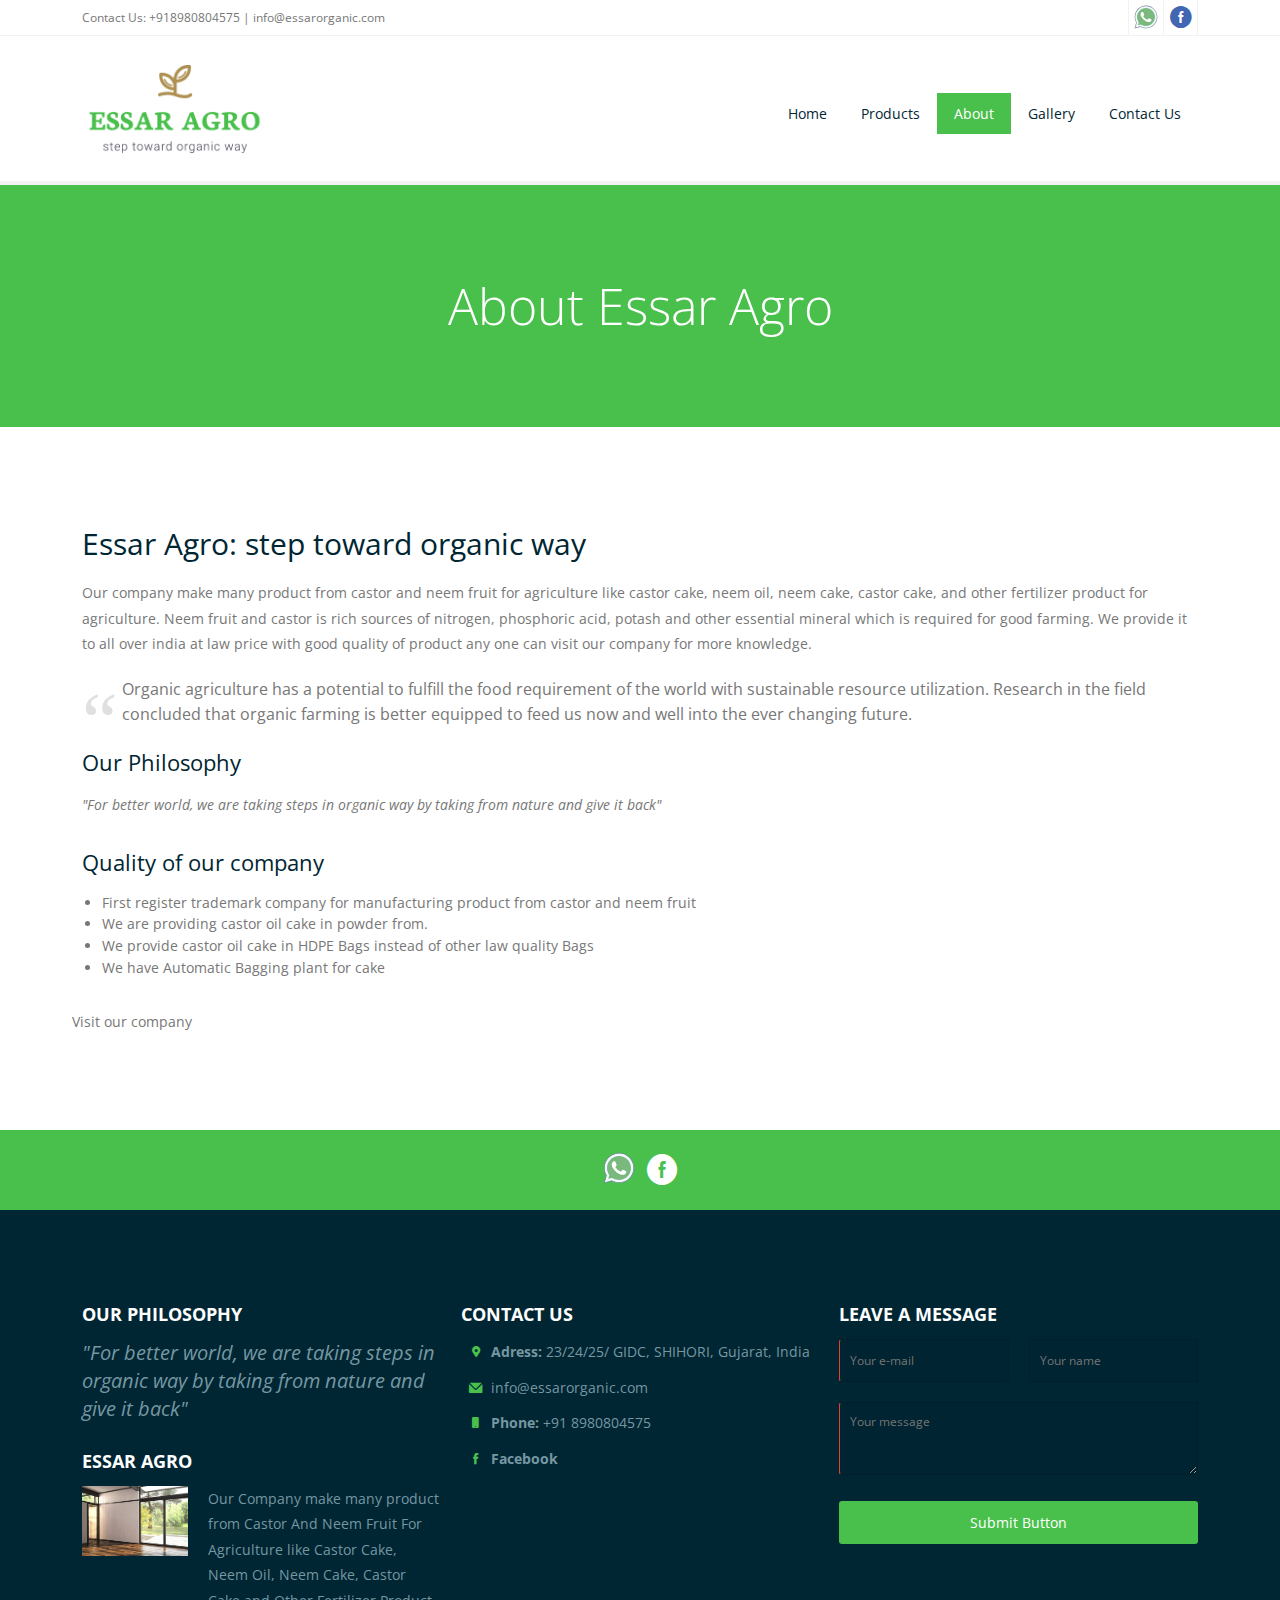
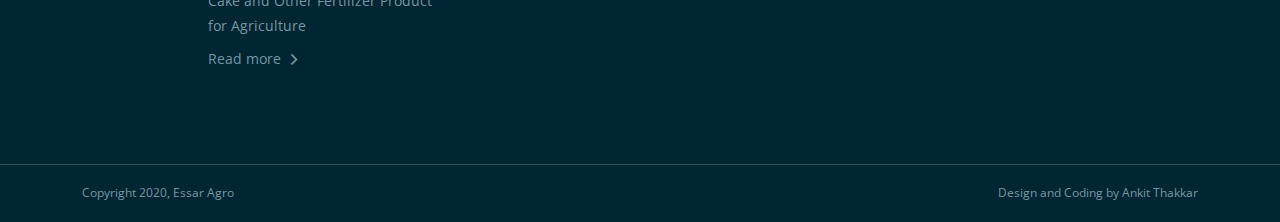
==== about.html @ b81c0951 "Essa Agro" ====
<!DOCTYPE html>
<html lang="en-US">
  
<head>
  <meta charset="UTF-8">
  <meta name="viewport" content="width=device-width, initial-scale=1.0" />
  <title>Essar Agro | Neem Oil Suppliers and Manufacturers, Castor Oil Suppliers and Manufacturers, Neem Cake and more.. </title>
  <link rel="stylesheet" href="css/components.css">
  <link rel="stylesheet" href="css/icons.css">
  <link rel="stylesheet" href="css/responsee.css">
  <link rel="stylesheet" href="owl-carousel/owl.carousel.css">
  <link rel="stylesheet" href="owl-carousel/owl.theme.css">
  <!-- CUSTOM STYLE -->
  <link rel="stylesheet" href="css/template-style.css">
  <link href='http://fonts.googleapis.com/css?family=Open+Sans:400,300,700,800&subset=latin,latin-ext' rel='stylesheet' type='text/css'>
  <script type="text/javascript" src="js/jquery-1.8.3.min.js"></script>
  <script type="text/javascript" src="js/jquery-ui.min.js"></script>
  <script type="text/javascript" src="js/validation.js"></script>
  <link rel="shortcut icon" href="favicon.ico" type="image/x-icon">
</head>
  
  <body class="size-1140">
  
     <!-- HEADER -->
     <header role="banner">
      <!-- Top Bar -->
      <div class="top-bar hide-s hide-m background-white">
        <div class="line">
          <div class="s-12 m-6 l-6">
            <div class="top-bar-contact">
              <p class="text-size-12">Contact Us: <a href="tel:+918980804575">+918980804575</a> | <a class="text-orange-hover" href="mailto:info@essarorganic.com">info@essarorganic.com</a></p>
            </div>
          </div>
          <div class="s-12 m-6 l-6">
            <div class="right">
              <ul class="top-bar-social right">
                <li>
                  <a href="https://api.whatsapp.com/send?phone=+919427180102">
                    <div data-v-7208e4f4="" class="left-side-workspace">
                      <div data-v-7208e4f4="" class="icon-player-wrap" style="min-width: 30px;height: 30px;margin: 5px;"><svg xmlns="http://www.w3.org/2000/svg" viewBox="0 0 50 50" width="50" height="50" preserveAspectRatio="xMidYMid meet" style="width: 100%; height: 100%; transform: translate3d(0px, 0px, 0px);"><defs><clipPath id="__lottie_element_2"><rect width="40" height="40" x="0" y="0"></rect></clipPath></defs><g clip-path="url(#__lottie_element_2)"><g transform="matrix(1,0,0,1,0,0)" opacity="1" style="display: block;"><g opacity="1" transform="matrix(1,0,0,1,20.07900047302246,19.98200035095215)"><path fill="rgb(241,249,255)" fill-opacity="1" d=" M-15.857999801635742,9.315999984741211 C-15.857999801635742,9.315999984741211 -15.961999893188477,9.135000228881836 -15.961999893188477,9.135000228881836 C-17.56999969482422,6.348999977111816 -18.42099952697754,3.1670000553131104 -18.420000076293945,-0.07000000029802322 C-18.416000366210938,-10.222000122070312 -10.152999877929688,-18.48200035095215 -0.0010000000474974513,-18.48200035095215 C4.925000190734863,-18.479999542236328 9.552000045776367,-16.562999725341797 13.029000282287598,-13.083000183105469 C16.506000518798828,-9.602999687194824 18.42099952697754,-4.97599983215332 18.42099952697754,-0.054999999701976776 C18.416000366210938,10.097999572753906 10.152999877929688,18.358999252319336 0.0010000000474974513,18.358999252319336 C-3.0810000896453857,18.35700035095215 -6.125,17.58300018310547 -8.8100004196167,16.118000030517578 C-8.8100004196167,16.118000030517578 -8.984000205993652,16.02199935913086 -8.984000205993652,16.02199935913086 C-8.984000205993652,16.02199935913086 -18.368999481201172,18.48200035095215 -18.368999481201172,18.48200035095215 C-18.368999481201172,18.48200035095215 -15.857999801635742,9.315999984741211 -15.857999801635742,9.315999984741211z"></path></g><g opacity="1" transform="matrix(1,0,0,1,20,20.083999633789062)"><path fill="rgb(120,138,156)" fill-opacity="1" d=" M0.07800000160932541,-18.084999084472656 C0.07800000160932541,-18.084999084472656 0.07800000160932541,-18.084999084472656 0.07800000160932541,-18.084999084472656 C4.86899995803833,-18.083999633789062 9.371000289916992,-16.216999053955078 12.753999710083008,-12.831000328063965 C16.136999130249023,-9.444999694824219 18,-4.945000171661377 18,-0.15800000727176666 C17.9950008392334,9.720000267028809 9.956999778747559,17.756999969482422 0.0729999989271164,17.756999969482422 C-2.9179999828338623,17.756000518798828 -5.879000186920166,17.00200080871582 -8.491000175476074,15.57699966430664 C-8.491000175476074,15.57699966430664 -8.84000015258789,15.38700008392334 -8.84000015258789,15.38700008392334 C-8.84000015258789,15.38700008392334 -9.223999977111816,15.48799991607666 -9.223999977111816,15.48799991607666 C-9.223999977111816,15.48799991607666 -17.577999114990234,17.67799949645996 -17.577999114990234,17.67799949645996 C-17.577999114990234,17.67799949645996 -15.35200023651123,9.54699993133545 -15.35200023651123,9.54699993133545 C-15.35200023651123,9.54699993133545 -15.241999626159668,9.144000053405762 -15.241999626159668,9.144000053405762 C-15.241999626159668,9.144000053405762 -15.449999809265137,8.782999992370605 -15.449999809265137,8.782999992370605 C-17.016000747680664,6.072000026702881 -17.843000411987305,2.9739999771118164 -17.840999603271484,-0.17299999296665192 C-17.836999893188477,-10.048999786376953 -9.79800033569336,-18.084999084472656 0.07800000160932541,-18.084999084472656z M0.07800000160932541,-19.084999084472656 C-10.348999977111816,-19.084999084472656 -18.836999893188477,-10.600000381469727 -18.841999053955078,-0.17299999296665192 C-18.8439998626709,3.1600000858306885 -17.972999572753906,6.415999889373779 -16.316999435424805,9.282999992370605 C-16.316999435424805,9.282999992370605 -19,19.084999084472656 -19,19.084999084472656 C-19,19.084999084472656 -8.970000267028809,16.45400047302246 -8.970000267028809,16.45400047302246 C-6.206999778747559,17.961000442504883 -3.0950000286102295,18.7549991607666 0.07199999690055847,18.756999969482422 C0.07199999690055847,18.756999969482422 0.07999999821186066,18.756999969482422 0.07999999821186066,18.756999969482422 C10.506999969482422,18.756999969482422 18.9950008392334,10.270999908447266 19,-0.15800000727176666 C19,-5.211999893188477 17.034000396728516,-9.96500015258789 13.461999893188477,-13.539999961853027 C9.890000343322754,-17.11400032043457 5.139999866485596,-19.08300018310547 0.07800000160932541,-19.084999084472656z"></path></g><g opacity="1" transform="matrix(1,0,0,1,20,20)"><path fill="rgb(121,185,125)" fill-opacity="1" d=" M-0.004999999888241291,15 C-2.509000062942505,14.99899959564209 -4.986999988555908,14.368000030517578 -7.171000003814697,13.177000045776367 C-7.171000003814697,13.177000045776367 -8.604000091552734,12.395000457763672 -8.604000091552734,12.395000457763672 C-8.604000091552734,12.395000457763672 -10.182000160217285,12.809000015258789 -10.182000160217285,12.809000015258789 C-10.182000160217285,12.809000015258789 -13.42300033569336,13.659000396728516 -13.42300033569336,13.659000396728516 C-13.42300033569336,13.659000396728516 -12.593999862670898,10.628999710083008 -12.593999862670898,10.628999710083008 C-12.593999862670898,10.628999710083008 -12.140999794006348,8.972999572753906 -12.140999794006348,8.972999572753906 C-12.140999794006348,8.972999572753906 -12.99899959564209,7.485000133514404 -12.99899959564209,7.485000133514404 C-14.307999610900879,5.2179999351501465 -15,2.627000093460083 -14.99899959564209,-0.007000000216066837 C-14.994999885559082,-8.27400016784668 -8.267000198364258,-14.99899959564209 -0.0010000000474974513,-15 C4.010000228881836,-14.99899959564209 7.7779998779296875,-13.437000274658203 10.609000205993652,-10.602999687194824 C13.442000389099121,-7.769000053405762 15.00100040435791,-4.000999927520752 15.00100040435791,0.004999999888241291 C14.996999740600586,8.27299976348877 8.267000198364258,15 -0.004999999888241291,15z"></path></g></g><g transform="matrix(1,0,0,1,0,0)" opacity="1" style="display: block;"><g opacity="1" transform="matrix(1,0,0,1,20.094999313354492,20.09000015258789)"><path fill="rgb(255,255,255)" fill-opacity="1" d=" M8.1850004196167,3.5980000495910645 C7.735000133514404,3.372999906539917 5.525000095367432,2.2850000858306885 5.113999843597412,2.134999990463257 C4.701000213623047,1.9850000143051147 4.4019999504089355,1.9119999408721924 4.1020002365112305,2.3610000610351562 C3.802000045776367,2.811000108718872 2.940999984741211,3.822000026702881 2.678999900817871,4.119999885559082 C2.4159998893737793,4.420000076293945 2.1549999713897705,4.456999778747559 1.7050000429153442,4.234000205993652 C1.253999948501587,4.008999824523926 -0.1940000057220459,3.5350000858306885 -1.909999966621399,2.003000020980835 C-3.246999979019165,0.8119999766349792 -4.14900016784668,-0.6589999794960022 -4.410999774932861,-1.1089999675750732 C-4.672999858856201,-1.559999942779541 -4.440000057220459,-1.8029999732971191 -4.214000225067139,-2.0269999504089355 C-4.01200008392334,-2.2300000190734863 -3.7639999389648438,-2.5510001182556152 -3.5399999618530273,-2.813999891281128 C-3.315999984741211,-3.075000047683716 -3.240000009536743,-3.263000011444092 -3.0899999141693115,-3.563999891281128 C-2.940000057220459,-3.86299991607666 -3.015000104904175,-4.127999782562256 -3.128000020980835,-4.3520002365112305 C-3.240999937057495,-4.574999809265137 -4.139999866485596,-6.788000106811523 -4.514999866485596,-7.688000202178955 C-4.879000186920166,-8.564000129699707 -5.250999927520752,-8.442999839782715 -5.5269999504089355,-8.458000183105469 C-5.789000034332275,-8.470999717712402 -6.089000225067139,-8.472999572753906 -6.388000011444092,-8.472999572753906 C-6.688000202178955,-8.472999572753906 -7.175000190734863,-8.359999656677246 -7.585999965667725,-7.909999847412109 C-7.997000217437744,-7.460999965667725 -9.159000396728516,-6.374000072479248 -9.159000396728516,-4.160999774932861 C-9.159000396728516,-1.9490000009536743 -7.547999858856201,0.18799999356269836 -7.323999881744385,0.4880000054836273 C-7.099999904632568,0.7870000004768372 -4.15500020980835,5.328000068664551 0.35600000619888306,7.275000095367432 C1.4279999732971191,7.736999988555908 2.2669999599456787,8.012999534606934 2.9170000553131104,8.220999717712402 C3.99399995803833,8.564000129699707 4.974999904632568,8.515999794006348 5.749000072479248,8.399999618530273 C6.613999843597412,8.270999908447266 8.40999984741211,7.311999797821045 8.784000396728516,6.26200008392334 C9.159000396728516,5.2129998207092285 9.159000396728516,4.313000202178955 9.045000076293945,4.125999927520752 C8.9350004196167,3.934999942779541 8.63599967956543,3.822000026702881 8.1850004196167,3.5980000495910645z"></path></g></g></g></svg>                      </div>
                      <div data-v-7208e4f4="" width="186px" height="186px" class="icon" style="width: 186px; height: 186px; display: none;">
                        <div data-v-7208e4f4="" draggable="true" class="app-icon is-office40 is-custom-size" style="width: 172px; height: 172px; fill: rgb(0, 0, 0);"><img alt="WhatsApp icon" src="[data-uri]" lazy="loading">
                          <!---->
                        </div>
                      </div>
                    </div>
                  </a>
                </li>
                <li><a href="https://www.facebook.com/Nalanda-Online-Store-102066868322209"><i class="icon-facebook_circle text-orange-hover"></i></a></li>
                <!-- <li><a href="/"><i class="icon-twitter_circle text-orange-hover"></i></a> </li>
               <li><a href="/"><i class="icon-google_plus_circle text-orange-hover"></i></a></li>-->
  
              </ul>
            </div>
          </div>
        </div>
      </div>
  
      <!-- Top Navigation -->
      <nav class="background-white background-primary-hightlight">
        <div class="line">
          <div class="s-12 l-2">
            <a href="index.html" class="logo"><img src="img/logo.png" alt=""></a>
          </div>
          <div class="top-nav s-12 l-10">
  
            <ul class="right chevron">
              <li><a href="index.html">Home</a></li>
              <li><a href="products.html">Products</a>
                <!--<ul>
                  <li><a>Neem</a>
                    <ul>
                      <li><a>Neem Oil</a></li>
                      <li><a>Neem Cake</a></li>
                    </ul>
                  </li>
                  <li><a>Castor</a>
                    <ul>
                      <li><a>Castor Oil</a></li>
                      <li><a>Castor Cake</a></li>
                    </ul>
                  </li>
                </ul>-->
              </li>
  
              <li><a href="about.html">About</a></li>
              <li><a href="gallery.html">Gallery</a></li>
              <li><a href="contact.html">Contact Us</a></li>
            </ul>
          </div>
        </div>
      </nav>
    </header>
    
    <!-- MAIN -->
    <main role="main">
      <!-- Content -->
      <article>
        <header class="section background-primary text-center">
            <h1 class="text-white margin-bottom-0 text-size-50 text-thin text-line-height-1">About Essar Agro</h1>
        </header>
        <div class="section background-white"> 
          <div class="line">
            <h2 class="text-size-30">Essar Agro: step toward organic way</h2>
            <p>
              Our company make many product from castor and neem fruit for agriculture like castor cake, neem oil, neem cake, castor cake, and other fertilizer product for agriculture. Neem fruit and castor is rich sources of nitrogen, phosphoric acid, potash and other essential mineral which is required for good farming. We provide it to all over india at law price with good quality of product any one can visit our company for more knowledge.    </p> 
            <blockquote class="margin-top-bottom-20">
              Organic agriculture has a potential to fulfill the food requirement of the world with sustainable resource utilization. Research in the field concluded that organic farming is better equipped to feed us now and well into the ever changing future.
            </blockquote>
          
            <div class="line">
              <div class="margin">
                <div class="s-12 m-12  margin-bottom-30">



                  <h2>Our Philosophy  </h2>
                  
                  <p>
                    <em>"For better world, we are taking steps in organic way by taking from nature and give it back"</em>
                  </p>
                </div>
                <div class="s-12 m-12  margin-bottom-30">
                  <h2>Quality of our company  </h2>
                  <ul>
                    <li>First register trademark company for manufacturing product from castor and neem fruit </li>
                    <li>We are providing castor oil cake in powder from. </li>
                    <li>We provide castor oil cake in HDPE Bags instead of other law quality Bags </li>
                    <li>We have Automatic Bagging plant for cake </li>
                  </ul>
                </div>
                <p>
                  Visit our company
                 </p>
              </div>  
            </div>
          </div>
        </div> 
      </article>
    </main>
    
    <!-- FOOTER -->
    <footer>
      <!-- Social -->
      <div class="background-primary padding text-center">
        <a href="https://api.whatsapp.com/send?phone=+919427180102"><div data-v-f20fbec6="" data-v-7208e4f4="" class="animated-icon icon-player"><div data-v-f20fbec6="" class="icon"><div data-v-f20fbec6="" class="lottie animation"><svg xmlns="http://www.w3.org/2000/svg" viewBox="0 0 50 50" width="50" height="50" preserveAspectRatio="xMidYMid meet" style="width: 100%; height: 100%; transform: translate3d(0px, 0px, 0px);"><defs><clipPath id="__lottie_element_2"><rect width="40" height="40" x="0" y="0"></rect></clipPath></defs><g clip-path="url(#__lottie_element_2)"><g transform="matrix(1,0,0,1,0,0)" opacity="1" style="display: block;"><g opacity="1" transform="matrix(1,0,0,1,20.07900047302246,19.98200035095215)"><path fill="rgb(241,249,255)" fill-opacity="1" d=" M-15.857999801635742,9.315999984741211 C-15.857999801635742,9.315999984741211 -15.961999893188477,9.135000228881836 -15.961999893188477,9.135000228881836 C-17.56999969482422,6.348999977111816 -18.42099952697754,3.1670000553131104 -18.420000076293945,-0.07000000029802322 C-18.416000366210938,-10.222000122070312 -10.152999877929688,-18.48200035095215 -0.0010000000474974513,-18.48200035095215 C4.925000190734863,-18.479999542236328 9.552000045776367,-16.562999725341797 13.029000282287598,-13.083000183105469 C16.506000518798828,-9.602999687194824 18.42099952697754,-4.97599983215332 18.42099952697754,-0.054999999701976776 C18.416000366210938,10.097999572753906 10.152999877929688,18.358999252319336 0.0010000000474974513,18.358999252319336 C-3.0810000896453857,18.35700035095215 -6.125,17.58300018310547 -8.8100004196167,16.118000030517578 C-8.8100004196167,16.118000030517578 -8.984000205993652,16.02199935913086 -8.984000205993652,16.02199935913086 C-8.984000205993652,16.02199935913086 -18.368999481201172,18.48200035095215 -18.368999481201172,18.48200035095215 C-18.368999481201172,18.48200035095215 -15.857999801635742,9.315999984741211 -15.857999801635742,9.315999984741211z"></path></g><g opacity="1" transform="matrix(1,0,0,1,20,20.083999633789062)"><path fill="rgb(120,138,156)" fill-opacity="1" d=" M0.07800000160932541,-18.084999084472656 C0.07800000160932541,-18.084999084472656 0.07800000160932541,-18.084999084472656 0.07800000160932541,-18.084999084472656 C4.86899995803833,-18.083999633789062 9.371000289916992,-16.216999053955078 12.753999710083008,-12.831000328063965 C16.136999130249023,-9.444999694824219 18,-4.945000171661377 18,-0.15800000727176666 C17.9950008392334,9.720000267028809 9.956999778747559,17.756999969482422 0.0729999989271164,17.756999969482422 C-2.9179999828338623,17.756000518798828 -5.879000186920166,17.00200080871582 -8.491000175476074,15.57699966430664 C-8.491000175476074,15.57699966430664 -8.84000015258789,15.38700008392334 -8.84000015258789,15.38700008392334 C-8.84000015258789,15.38700008392334 -9.223999977111816,15.48799991607666 -9.223999977111816,15.48799991607666 C-9.223999977111816,15.48799991607666 -17.577999114990234,17.67799949645996 -17.577999114990234,17.67799949645996 C-17.577999114990234,17.67799949645996 -15.35200023651123,9.54699993133545 -15.35200023651123,9.54699993133545 C-15.35200023651123,9.54699993133545 -15.241999626159668,9.144000053405762 -15.241999626159668,9.144000053405762 C-15.241999626159668,9.144000053405762 -15.449999809265137,8.782999992370605 -15.449999809265137,8.782999992370605 C-17.016000747680664,6.072000026702881 -17.843000411987305,2.9739999771118164 -17.840999603271484,-0.17299999296665192 C-17.836999893188477,-10.048999786376953 -9.79800033569336,-18.084999084472656 0.07800000160932541,-18.084999084472656z M0.07800000160932541,-19.084999084472656 C-10.348999977111816,-19.084999084472656 -18.836999893188477,-10.600000381469727 -18.841999053955078,-0.17299999296665192 C-18.8439998626709,3.1600000858306885 -17.972999572753906,6.415999889373779 -16.316999435424805,9.282999992370605 C-16.316999435424805,9.282999992370605 -19,19.084999084472656 -19,19.084999084472656 C-19,19.084999084472656 -8.970000267028809,16.45400047302246 -8.970000267028809,16.45400047302246 C-6.206999778747559,17.961000442504883 -3.0950000286102295,18.7549991607666 0.07199999690055847,18.756999969482422 C0.07199999690055847,18.756999969482422 0.07999999821186066,18.756999969482422 0.07999999821186066,18.756999969482422 C10.506999969482422,18.756999969482422 18.9950008392334,10.270999908447266 19,-0.15800000727176666 C19,-5.211999893188477 17.034000396728516,-9.96500015258789 13.461999893188477,-13.539999961853027 C9.890000343322754,-17.11400032043457 5.139999866485596,-19.08300018310547 0.07800000160932541,-19.084999084472656z"></path></g><g opacity="1" transform="matrix(1,0,0,1,20,20)"><path fill="rgb(121,185,125)" fill-opacity="1" d=" M-0.004999999888241291,15 C-2.509000062942505,14.99899959564209 -4.986999988555908,14.368000030517578 -7.171000003814697,13.177000045776367 C-7.171000003814697,13.177000045776367 -8.604000091552734,12.395000457763672 -8.604000091552734,12.395000457763672 C-8.604000091552734,12.395000457763672 -10.182000160217285,12.809000015258789 -10.182000160217285,12.809000015258789 C-10.182000160217285,12.809000015258789 -13.42300033569336,13.659000396728516 -13.42300033569336,13.659000396728516 C-13.42300033569336,13.659000396728516 -12.593999862670898,10.628999710083008 -12.593999862670898,10.628999710083008 C-12.593999862670898,10.628999710083008 -12.140999794006348,8.972999572753906 -12.140999794006348,8.972999572753906 C-12.140999794006348,8.972999572753906 -12.99899959564209,7.485000133514404 -12.99899959564209,7.485000133514404 C-14.307999610900879,5.2179999351501465 -15,2.627000093460083 -14.99899959564209,-0.007000000216066837 C-14.994999885559082,-8.27400016784668 -8.267000198364258,-14.99899959564209 -0.0010000000474974513,-15 C4.010000228881836,-14.99899959564209 7.7779998779296875,-13.437000274658203 10.609000205993652,-10.602999687194824 C13.442000389099121,-7.769000053405762 15.00100040435791,-4.000999927520752 15.00100040435791,0.004999999888241291 C14.996999740600586,8.27299976348877 8.267000198364258,15 -0.004999999888241291,15z"></path></g></g><g transform="matrix(1,0,0,1,0,0)" opacity="1" style="display: block;"><g opacity="1" transform="matrix(1,0,0,1,20.094999313354492,20.09000015258789)"><path fill="rgb(255,255,255)" fill-opacity="1" d=" M8.1850004196167,3.5980000495910645 C7.735000133514404,3.372999906539917 5.525000095367432,2.2850000858306885 5.113999843597412,2.134999990463257 C4.701000213623047,1.9850000143051147 4.4019999504089355,1.9119999408721924 4.1020002365112305,2.3610000610351562 C3.802000045776367,2.811000108718872 2.940999984741211,3.822000026702881 2.678999900817871,4.119999885559082 C2.4159998893737793,4.420000076293945 2.1549999713897705,4.456999778747559 1.7050000429153442,4.234000205993652 C1.253999948501587,4.008999824523926 -0.1940000057220459,3.5350000858306885 -1.909999966621399,2.003000020980835 C-3.246999979019165,0.8119999766349792 -4.14900016784668,-0.6589999794960022 -4.410999774932861,-1.1089999675750732 C-4.672999858856201,-1.559999942779541 -4.440000057220459,-1.8029999732971191 -4.214000225067139,-2.0269999504089355 C-4.01200008392334,-2.2300000190734863 -3.7639999389648438,-2.5510001182556152 -3.5399999618530273,-2.813999891281128 C-3.315999984741211,-3.075000047683716 -3.240000009536743,-3.263000011444092 -3.0899999141693115,-3.563999891281128 C-2.940000057220459,-3.86299991607666 -3.015000104904175,-4.127999782562256 -3.128000020980835,-4.3520002365112305 C-3.240999937057495,-4.574999809265137 -4.139999866485596,-6.788000106811523 -4.514999866485596,-7.688000202178955 C-4.879000186920166,-8.564000129699707 -5.250999927520752,-8.442999839782715 -5.5269999504089355,-8.458000183105469 C-5.789000034332275,-8.470999717712402 -6.089000225067139,-8.472999572753906 -6.388000011444092,-8.472999572753906 C-6.688000202178955,-8.472999572753906 -7.175000190734863,-8.359999656677246 -7.585999965667725,-7.909999847412109 C-7.997000217437744,-7.460999965667725 -9.159000396728516,-6.374000072479248 -9.159000396728516,-4.160999774932861 C-9.159000396728516,-1.9490000009536743 -7.547999858856201,0.18799999356269836 -7.323999881744385,0.4880000054836273 C-7.099999904632568,0.7870000004768372 -4.15500020980835,5.328000068664551 0.35600000619888306,7.275000095367432 C1.4279999732971191,7.736999988555908 2.2669999599456787,8.012999534606934 2.9170000553131104,8.220999717712402 C3.99399995803833,8.564000129699707 4.974999904632568,8.515999794006348 5.749000072479248,8.399999618530273 C6.613999843597412,8.270999908447266 8.40999984741211,7.311999797821045 8.784000396728516,6.26200008392334 C9.159000396728516,5.2129998207092285 9.159000396728516,4.313000202178955 9.045000076293945,4.125999927520752 C8.9350004196167,3.934999942779541 8.63599967956543,3.822000026702881 8.1850004196167,3.5980000495910645z"></path></g></g></g></svg></div></div> </div><div data-v-7208e4f4="" width="186px" height="186px" class="icon" style="width: 186px; height: 186px; display: none;"><div data-v-7208e4f4="" draggable="true" class="app-icon is-office40 is-custom-size" style="width: 172px; height: 172px; fill: rgb(0, 0, 0);"><img alt="WhatsApp icon" src="[data-uri]" lazy="loading"><!----></div></div></a> 
        <a href="https://www.facebook.com/Nalanda-Online-Store-102066868322209"><i class="icon-facebook_circle icon2x text-white"></i></a> 
        
                                                                             
      </div>
      
      <!-- Main Footer -->
      <section class="section background-dark">
        <div class="line">
          <div class="margin">
            <!-- Collumn 1 -->
            <div class="s-12 m-12 l-4 margin-m-bottom-2x">
              <h4 class="text-uppercase text-strong">Our Philosophy</h4>
              <p class="text-size-20"><em>"For better world, we are taking steps in organic way by taking from nature and give it back"</em><p>
                            
              <div class="line">
                <h4 class="text-uppercase text-strong margin-top-30">Essar Agro</h4>
                <div class="margin">
                  <div class="s-12 m-12 l-4 margin-m-bottom">
                    <a class="image-hover-zoom" href="/"><img src="img/blog-04.jpg" alt=""></a>
                  </div>
                  <div class="s-12 m-12 l-8 margin-m-bottom">
                    <p>Our Company make many product from Castor And Neem Fruit For Agriculture like Castor Cake, Neem Oil, Neem Cake, Castor Cake and Other Fertilizer Product for Agriculture</p>
                    <a class="text-more-info text-primary-hover" href="/">Read more</a>
                  </div>
                </div>
              </div>
            </div>
            
            <!-- Collumn 2 -->
            <div class="s-12 m-12 l-4 margin-m-bottom">
              <h4 class="text-uppercase text-strong">Contact Us</h4>
              <div class="line">
                <div class="s-1 m-1 l-1 text-center">
                  <i class="icon-placepin text-primary text-size-12"></i>
                </div>
                <div class="s-11 m-11 l-11 margin-bottom-10">
                  <p><b>Adress:</b> 23/24/25/ GIDC, SHIHORI, Gujarat, India</p>
                </div>
              </div>
              <div class="line">
                <div class="s-1 m-1 l-1 text-center">
                  <i class="icon-mail text-primary text-size-12"></i>
                </div>
                <div class="s-11 m-11 l-11 margin-bottom-10">
                  <p><a class="text-orange-hover" href="mailto:info@essarorganic.com">info@essarorganic.com</a></p>
                </div>
              </div>
              <div class="line">
                <div class="s-1 m-1 l-1 text-center">
                  <i class="icon-smartphone text-primary text-size-12"></i>
                </div>
                <div class="s-11 m-11 l-11 margin-bottom-10">
                  <p><b>Phone:</b> +91 8980804575</p>
                </div>
              </div>
              
              <div class="line">
                <div class="s-1 m-1 l-1 text-center">
                  <i class="icon-facebook text-primary text-size-12"></i>
                </div>
                <div class="s-11 m-11 l-11">
                  <p><a href="https://www.facebook.com/Nalanda-Online-Store-102066868322209" class="text-primary-hover"><b>Facebook</b></a></p>
                </div>
              </div>
            </div>
            
            <!-- Collumn 3 -->
            <div class="s-12 m-12 l-4">
              <h4 class="text-uppercase text-strong">Leave a Message</h4>
              <form class="customform text-white" id="my-form" action="https://formspree.io/f/meqprewl" method="POST">
              
                <div class="line">
                  <div class="margin">
                    <div class="s-12 m-12 l-6">
                      <input name="email" class="required email border-radius" placeholder="Your e-mail" title="Your e-mail" type="text" />
                    </div>
                    <div class="s-12 m-12 l-6">
                      <input name="name" class="name border-radius" placeholder="Your name" title="Your name" type="text" />
                    </div>
                  </div>
                </div>
                <div class="s-12">
                  <textarea name="message" class="required message border-radius" placeholder="Your message" rows="3"></textarea>
                </div>
                <div class="s-12"><button class="submit-form button background-primary border-radius text-white" type="submit" id="my-form-button">Submit Button</button></div> 
                <p id="my-form-status"></p>
              </form>
            </div>
          </div>
        </div>
      </section>
      <hr class="break margin-top-bottom-0" style="border-color: rgba(0, 38, 51, 0.80);">
      
      <!-- Bottom Footer -->
      <section class="padding background-dark">
        <div class="line">
          <div class="s-12 l-6">
            <p class="text-size-12">Copyright 2020, Essar Agro</p>           
          </div>
          <div class="s-12 l-6">
            <a class="right text-size-12" href="http://www.athakkar.me"  target="_blank" title="Ankit Thakkar">Design and Coding by Ankit Thakkar</a>
          </div>
        </div>
      </section>
    </footer>  
    <script type="text/javascript" src="js/responsee.js"></script>
    <script type="text/javascript" src="owl-carousel/owl.carousel.js"></script>
    <script type="text/javascript" src="js/template-scripts.js"></script>
     
   </body>
</html>
---- css/components.css ----
/*
 * Components CSS - v7 - 2020-09-30
 * https://www.myresponsee.com
 * Copyright 2020, Vision Design - graphic zoo
 * Free to use under the MIT license.
 * 
 * Components CSS includes Tabs, Custom forms, Tooltips, Buttons, Timelines, Modals, Accordions
*/
/* Tabs */
.tab-item {
  background: none repeat scroll 0 0 #fff;
  display: none;
  padding: 1.25rem 0;
}
.tab-item.tab-active {
  display: block;
}
.tab-content > .tab-label {
  display: none;
}
.tab-nav > .tab-label {
  float:left;
}
a.tab-label, a.tab-label:link, a.tab-label:visited, a.tab-label:hover {
  background: none repeat scroll 0 0 #262626;
  color: #fff;
  margin-right: 1px;
  padding: 0.625rem 1.25rem;
  transition: background 0.20s linear 0s;
  -o-transition: background 0.20s linear 0s;
  -ms-transition: background 0.20s linear 0s;
  -moz-transition: background 0.20s linear 0s;
  -webkit-transition: background 0.20s linear 0s;
}
a.tab-label:hover,a.tab-label.active-btn {
  background: none repeat scroll 0 0 #999;
}
.tab-label.active-btn {
  cursor: default;
}
.tab-content {
  text-align: left;
}
@media screen and (max-width:768px) {    
  .tab-nav > .tab-label {
    margin: 0.5px 0;
    width: 100%;
  }
}
/* Custom forms */
form.customform input, form.customform select, form.customform textarea, form.customform button {
 font-size:0.9rem;
 font-family:inherit;
 margin-bottom:1.25rem;
} 
form.customform input, form.customform select {height: 2.7rem;}
form.customform input, form.customform textarea, form.customform select { 
 background: none repeat scroll 0 0 #F5F5F5;
 transition: background 0.20s linear 0s;
 -o-transition: background 0.20s linear 0s;
 -ms-transition: background 0.20s linear 0s;
 -moz-transition: background 0.20s linear 0s;
 -webkit-transition: background 0.20s linear 0s;
}
form.customform input:hover, form.customform textarea:hover, form.customform select:hover, form.customform input:focus, form.customform textarea:focus, form.customform select:focus {background: none repeat scroll 0 0 #fff;}
form.customform input, form.customform textarea, form.customform select {
 background: none repeat scroll 0 0 #F5F5F5;
 border: 1px solid #E0E0E0;
 padding: 0.625rem;
 width: 100%;
}
form.customform input[type="file"] {
 border: 1px solid #E0E0E0;
 height: auto;
 max-height: 2.7rem;
 min-height: 2.7rem;
 padding: 0.4rem;
 width: 100%;
}
form.customform input[type="radio"], form.customform input[type="checkbox"] {
 margin-right: 0.625rem;
 width:auto;
 padding:0;
 height:auto;
}
form.customform option {padding: 0.625rem;}
form.customform select[multiple="multiple"] {height: auto;}
form.customform button {
 width: 100%;
 background: none repeat scroll 0 0 #152732;
 border: 0 none;
 color: #fff;
 height: 2.7rem;
 padding: 0.625rem;
 cursor:pointer;
 width: 100%;
 transition: background 0.20s linear 0s;
 -o-transition: background 0.20s linear 0s;
 -ms-transition: background 0.20s linear 0s;
 -moz-transition: background 0.20s linear 0s;
 -webkit-transition: background 0.20s linear 0s;
}
/* Tooltip */
a.tooltip-container,.tooltip-container {
  border-bottom:1px dotted;
  border-bottom-color: color;
  cursor: help;
  font-weight: 600;
}
a .tooltip-content,.tooltip-content {
  background: #152732 none repeat scroll 0 0;
  color: #fff!important;
  border-radius: 3px;
  display: none;
  font-size: 0.8rem;
  font-weight: normal;
  line-height: 1.3rem;
  margin-top: -1.25rem;
  max-width: 300px;
  padding: 0.625rem;
  position: absolute;
  z-index: 10;
}
.tooltip-content::after {
  border-left: 9px solid transparent;
  border-right: 9px solid transparent;
  border-top: 7px solid #152732;
  bottom: -5px;
  clear: both;
  content: "";
  height: 0;
  left: 50%;
  margin-left: -5px;
  position: absolute;
  width: 0;
}
a.tooltip-content.tooltip-bottom,.tooltip-content.tooltip-bottom {
  margin-top: 1.25rem;
}
.tooltip-content.tooltip-bottom::after {
  border-left: 9px solid transparent;
  border-right: 9px solid transparent;
  border-top: 0;
  border-bottom: 7px solid #152732;
  top: -5px;
}
/* Buttons */
.button,a.button,a.button:link,a.button:active,a.button:visited {
  background: #777 none repeat scroll 0 0;
  border: 0;
  color: #fff;
  cursor: pointer;
  display: inline-block;
  font-size: 0.85rem;
  padding: 0.825rem 1rem;
  text-align: center;
  transition: all 0.20s linear 0s;
  -o-transition: all 0.20s linear 0s;
  -ms-transition: all 0.20s linear 0s;
  -moz-transition: all 0.20s linear 0s;
  -webkit-transition: all 0.20s linear 0s;
}
.button.rounded-btn {
  border-radius: 4px;
}
.button.rounded-full-btn {
  border-radius: 100px;
}
.button:hover {
  box-shadow: 0 0 10px 100px rgba(255,255,255,0.15) inset;
  color: #fff;
}
.button.secondary-btn,a.button.secondary-btn,a.button.secondary-btn:link,a.button.secondary-btn:active,a.button.secondary-btn:visited {
  background: #444 none repeat scroll 0 0;
}
.button.cancel-btn,a.button.cancel-btn,a.button.cancel-btn:link,a.button.cancel-btn:active,a.button.cancel-btn:visited {
  background: #dc003a none repeat scroll 0 0;
}
.button.submit-btn,a.button.submit-btn,a.button.submit-btn:link,a.button.submit-btn:active,a.button.submit-btn:visited {
  background: #b4bf04 none repeat scroll 0 0;
}
.button.reload-btn,a.button.reload-btn,a.button.reload-btn:link,a.button.reload-btn:active,a.button.reload-btn:visited {
  background: #ff9800 none repeat scroll 0 0;
}
.button.disabled-btn {
  cursor: not-allowed!important;
  opacity: 0.2;
}
.button i {
  background: rgba(0, 0, 0, 0.1) none repeat scroll 0 0;
  border-radius: 27px;
  color: #fff!important;
  display: inline-block;
  font-size: 0.8rem;
  height: 27px;
  line-height: 27px;
  margin-right: 5px;
  width: 27px;
  transition: all 0.20s linear 0s;
  -o-transition: all 0.20s linear 0s;
  -ms-transition: all 0.20s linear 0s;
  -moz-transition: all 0.20s linear 0s;
  -webkit-transition: all 0.20s linear 0s;
}
.button:hover > i {
  background: rgba(0, 0, 0, 0.06) none repeat scroll 0 0;
}
.grid .button {
  width: 100%;
}
/* Accordion */
.accordion-title { 
  font-size: 1.1rem;
  padding: 15px;
  cursor: pointer;
  transition: background 0.2s;
  margin: 5px 0;
  border-radius: 3px;
  font-size: 1.2rem;
  color: #152732;
  background: #eee;
}
.accordion-content {
  display: none;
  padding: 15px;
  border: 1px solid #eee;
}
.accordion-title::before {
  content: "\f005";
  font-family: "mfg";
  margin-right: 10px;
  font-size: 12px;
  width: 17px;
  height: 17px;
  line-height: 15px;
  text-align: center;
  border-radius: 17px;
  display: inline-block;
  color: #fff;
  position: relative;
  top: -1px;
  border: 2px solid #fff;
  transform: rotate(0deg);
  transition:all 0.2s ease-in-out;
  -moz-transition:all 0.2s ease-in-out;
  -webkit-transition:all 0.2s ease-in-out;
}
.active-accordion-section > .accordion-title::before {
  transform: rotate(180deg);
}
/* Modal */
.modal {
  display: none;
  margin-top: -100%;    
  background: #fff;
  padding: 20px;
  height: auto;
  position: absolute;
  z-index: 2;
  transition:all 0.3s ease-in-out;
  -moz-transition:all 0.3s ease-in-out;
  -webkit-transition:all 0.3s ease-in-out;
}
.modal.active-modal {
  margin-top: 0;
  width: 100%;
}
.modal-content {
  position: relative;
  width: 100%;
  max-width: 1140px;
  margin: 0 auto;
  clear: left;
  overflow-x: hidden;
  height: 100%;
  overflow-y: auto;
}
.modal-content::after {
  clear:both;
  content: ".";
  display:block;
  height:0;
  line-height:0;
  overflow:hidden;
  visibility:hidden;
}
.modal-wrap {
  background: rgba(0,0,0,0.6);
  position: fixed;
  top: 0;
  bottom: 0;
  left: 0;
  right: 0;
  padding: 20px;  
  z-index: 1000;
}
body.modal-active {
  overflow: hidden !important;
}
.modal-close-button, .modal-button  {
  cursor: pointer;
}
.modal-close {
  position: fixed;
  cursor: pointer;
  top: 0;
  bottom: 0;
  left: 0;
  right: 0;
  z-index: 1;
}
.modal-close-icon i {
  color: #ccc;
  font-size: 17px;
}
.modal-close-icon {
  position: absolute;
  right: 10px;
  top: 6px;
  cursor: pointer;
}
/* Timeline */
.timeline-container {
  width: 100%;
  margin: 0 auto;
  position: relative;
  padding: 20px 0;
}
.timeline-container::before {
  content: '';
  position: absolute;
  top: 0;
  left: 18px;
  height: 100%;
  width: 4px;
  background: #eeeeee;
}
@media only screen and (min-width: 1170px) {
  .timeline-container::before {
    left: 50%;
    margin-left: -2px;
  }
}
.timeline-block {
  position: relative;
  margin: 2rem 0;
  clear: both;
}
.timeline-block:after {
  clear:both;
  content: ".";
  display:block;
  height:0;
  line-height:0;
  overflow:hidden;
  visibility:hidden;
}
.timeline-block:first-child {
  margin-top: 0;
}
.timeline-block:last-child {
  margin-bottom: 0;
}
@media only screen and (min-width: 1170px) {
  .timeline-block {
    margin: 4em 0;
  }
  .timeline-block:first-child {
    margin-top: 0;
  }
  .timeline-block:last-child {
    margin-bottom: 0;
  }
}
.timeline-icon {
  background: #B4BF04;	
  position: absolute;
  top: 0;
  left: 0;
  width: 40px;
  height: 40px;
  border-radius: 50%;
  line-height: 40px;
  text-align: center;
}
.timeline-icon i {
  color: #fff;
  font-size: 1rem;
}
@media only screen and (min-width: 1141px) {
  .timeline-icon {
    width: 60px;
    height: 60px;
    left: 50%;
    margin-left: -30px;
    line-height: 60px;
  }
  .timeline-icon i {
    font-size: 2rem;
  }
}
.timeline-content {
  position: relative;
  margin-left: 60px;
  background: #f5f5f5;
  border-radius: 0.25rem;
  padding: 1em;
  text-align: left;
}
.timeline-content:after {
  content: "";
  display: table;
  clear: both;
}
.timeline-content .timeline-date {
  display: inline-block;
  float: left;
  font-size: 1.5rem;
  color: #333;
}
.timeline-content::before {
  content: '';
  position: absolute;
  top: 16px;
  right: 100%;
  height: 0;
  width: 0;
  border: 11px solid transparent;
  border-right: 11px solid #f5f5f5;
}
.timeline-icon img {
  top: 0px;
  min-height: 100%;
  min-width: 100%;
  width: auto;
}
.timeline-icon {
  overflow: hidden;
}
@media only screen and (min-width: 1141px) {
  .timeline-content {
    margin-left: 0;
    padding: 15px;
    width: 45%;
    text-align: right;
  }
  .timeline-content .timeline-date {
    position: absolute;
    width: 100%;
    left: 121%;
    top: 0;
    text-align: left;
  }
  .timeline-content::before {
    left: 100%;
    border-left: 11px solid #f5f5f5;
    border-right: 0;
  }
  .timeline-block:nth-child(even) .timeline-content {
    float: right;
    text-align: left;
  }
  .timeline-block:nth-child(even) .timeline-content::before {
    top: 24px;
    left: auto;
    right: 100%;
    border-color: transparent;   
    border-right: 11px solid #f5f5f5;
  }
  .timeline-block:nth-child(even) .timeline-content .timeline-date {
    left: auto;
    right: 121%;
    text-align: right;
  } 
}

/* ankit change start */
.top-nav.s-12.l-10 {
    padding-top: 30px;
}
---- css/icons.css ----
/* Icon font - MFG labs */
@font-face {
  font-family: 'mfg';
    src: url('../font/mfglabsiconset-webfont.eot');
    src: url('../font/mfglabsiconset-webfont.svg#mfg_labs_iconsetregular') format('svg'),
   		   url('../font/mfglabsiconset-webfont.eot?#iefix') format('embedded-opentype'),
         url('../font/mfglabsiconset-webfont.woff') format('woff'),
         url('../font/mfglabsiconset-webfont.ttf') format('truetype');
    font-weight: normal;
    font-style: normal;
}

.icon-cloud,
.icon-at,
.icon-plus,
.icon-minus,
.icon-arrow_up,
.icon-arrow_down,
.icon-arrow_right,
.icon-arrow_left,
.icon-chevron_down,
.icon-chevron_up,
.icon-chevron_right,
.icon-chevron_left,
.icon-reorder,
.icon-list,
.icon-reorder_square,
.icon-reorder_square_line,
.icon-coverflow,
.icon-coverflow_line,
.icon-pause,
.icon-play,
.icon-step_forward,
.icon-step_backward,
.icon-fast_forward,
.icon-fast_backward,
.icon-cloud_upload,
.icon-cloud_download,
.icon-data_science,
.icon-data_science_black,
.icon-globe,
.icon-globe_black,
.icon-math_ico,
.icon-math,
.icon-math_black,
.icon-paperplane_ico,
.icon-paperplane,
.icon-paperplane_black,
.icon-color_balance,
.icon-star,
.icon-star_half,
.icon-star_empty,
.icon-star_half_empty,
.icon-reload,
.icon-heart,
.icon-heart_broken,
.icon-hashtag,
.icon-reply,
.icon-retweet,
.icon-signin,
.icon-signout,
.icon-download,
.icon-upload,
.icon-placepin,
.icon-display_screen,
.icon-tablet,
.icon-smartphone,
.icon-connected_object,
.icon-lock,
.icon-unlock,
.icon-camera,
.icon-isight,
.icon-video_camera,
.icon-random,
.icon-message,
.icon-discussion,
.icon-calendar,
.icon-ringbell,
.icon-movie,
.icon-mail,
.icon-pen,
.icon-settings,
.icon-measure,
.icon-vector,
.icon-vector_pen,
.icon-mute_on,
.icon-mute_off,
.icon-home,
.icon-sheet,
.icon-arrow_big_right,
.icon-arrow_big_left,
.icon-arrow_big_down,
.icon-arrow_big_up,
.icon-dribbble_circle,
.icon-dribbble,
.icon-facebook_circle,
.icon-facebook,
.icon-git_circle_alt,
.icon-git_circle,
.icon-git,
.icon-octopus,
.icon-twitter_circle,
.icon-twitter,
.icon-google_plus_circle,
.icon-google_plus,
.icon-linked_in_circle,
.icon-linked_in,
.icon-instagram,
.icon-instagram_circle,
.icon-mfg_icon,
.icon-xing,
.icon-xing_circle,
.icon-mfg_icon_circle,
.icon-user,
.icon-user_male,
.icon-user_female,
.icon-users,
.icon-file_open,
.icon-file_close,
.icon-file_alt,
.icon-file_close_alt,
.icon-attachment,
.icon-check,
.icon-cross_mark,
.icon-cancel_circle,
.icon-check_circle,
.icon-magnifying,
.icon-inbox,
.icon-clock,
.icon-stopwatch,
.icon-hourglass,
.icon-trophy,
.icon-unlock_alt,
.icon-lock_alt,
.icon-arrow_doubled_right,
.icon-arrow_doubled_left,
.icon-arrow_doubled_down,
.icon-arrow_doubled_up,
.icon-link,
.icon-warning,
.icon-warning_alt,
.icon-magnifying_plus,
.icon-magnifying_minus,
.icon-white_question,
.icon-black_question,
.icon-stop,
.icon-share,
.icon-eye,
.icon-trash_can,
.icon-hard_drive,
.icon-information_black,
.icon-information_white,
.icon-printer,
.icon-letter,
.icon-soundcloud,
.icon-soundcloud_circle,
.icon-anchor,
.icon-female_sign,
.icon-male_sign,
.icon-joystick,
.icon-high_voltage,
.icon-fire,
.icon-newspaper,
.icon-chart,
.icon-spread,
.icon-spinner_1,
.icon-spinner_2,
.icon-chart_alt,
.icon-label,
.icon-brush,
.icon-refresh,
.icon-node,
.icon-node_2,
.icon-node_3,
.icon-link_2_nodes,
.icon-link_3_nodes,
.icon-link_loop_nodes,
.icon-node_size,
.icon-node_color,
.icon-layout_directed,
.icon-layout_radial,
.icon-layout_hierarchical,
.icon-node_link_direction,
.icon-node_link_short_path,
.icon-node_cluster,
.icon-display_graph,
.icon-node_link_weight,
.icon-more_node_links,
.icon-node_shape,
.icon-node_icon,
.icon-node_text,
.icon-node_link_text,
.icon-node_link_color,
.icon-node_link_shape,
.icon-credit_card,
.icon-disconnect,
.icon-graph,
.icon-new_user {
  font-family: 'mfg';
  font-style: normal;
  font-variant: normal;
  font-weight: normal;
  color:#e3e3e3;
  speak: none; 
  text-transform: none;
  /* Better Font Rendering =========== */
  -webkit-font-smoothing: antialiased;
  -moz-osx-font-smoothing: grayscale;
}
.icon2x {font-size: 2rem;}
.icon3x {font-size: 3rem;}

.icon-cloud:before { content: "\2601"; }
.icon-at:before { content: "\0040"; }
.icon-plus:before { content: "\002B"; }
.icon-minus:before { content: "\2212"; }
.icon-arrow_up:before { content: "\2191"; }
.icon-arrow_down:before { content: "\2193"; }
.icon-arrow_right:before { content: "\2192"; }
.icon-arrow_left:before { content: "\2190"; }
.icon-chevron_down:before { content: "\f004"; }
.icon-chevron_up:before { content: "\f005"; }
.icon-chevron_right:before { content: "\f006"; }
.icon-chevron_left:before { content: "\f007"; }
.icon-reorder:before { content: "\f008"; }
.icon-list:before { content: "\f009"; }
.icon-reorder_square:before { content: "\f00a"; }
.icon-reorder_square_line:before { content: "\f00b"; }
.icon-coverflow:before { content: "\f00c"; }
.icon-coverflow_line:before { content: "\f00d"; }
.icon-pause:before { content: "\f00e"; }
.icon-play:before { content: "\f00f"; }
.icon-step_forward:before { content: "\f010"; }
.icon-step_backward:before { content: "\f011"; }
.icon-fast_forward:before { content: "\f012"; }
.icon-fast_backward:before { content: "\f013"; }
.icon-cloud_upload:before { content: "\f014"; }
.icon-cloud_download:before { content: "\f015"; }
.icon-data_science:before { content: "\f016"; }
.icon-data_science_black:before { content: "\f017"; }
.icon-globe:before { content: "\f018"; }
.icon-globe_black:before { content: "\f019"; }
.icon-math_ico:before { content: "\f01a"; }
.icon-math:before { content: "\f01b"; }
.icon-math_black:before { content: "\f01c"; }
.icon-paperplane_ico:before { content: "\f01d"; }
.icon-paperplane:before { content: "\f01e"; }
.icon-paperplane_black:before { content: "\f01f"; }
.icon-color_balance:before { content: "\f020"; }
.icon-star:before { content: "\2605"; }
.icon-star_half:before { content: "\f022"; }
.icon-star_empty:before { content: "\2606"; }
.icon-star_half_empty:before { content: "\f024"; }
.icon-reload:before { content: "\f025"; }
.icon-heart:before { content: "\2665"; }
.icon-heart_broken:before { content: "\f028"; }
.icon-hashtag:before { content: "\f029"; }
.icon-reply:before { content: "\f02a"; }
.icon-retweet:before { content: "\f02b"; }
.icon-signin:before { content: "\f02c"; }
.icon-signout:before { content: "\f02d"; }
.icon-download:before { content: "\f02e"; }
.icon-upload:before { content: "\f02f"; }
.icon-placepin:before { content: "\f031"; }
.icon-display_screen:before { content: "\f032"; }
.icon-tablet:before { content: "\f033"; }
.icon-smartphone:before { content: "\f034"; }
.icon-connected_object:before { content: "\f035"; }
.icon-lock:before { content: "\F512"; }
.icon-unlock:before { content: "\F513"; }
.icon-camera:before { content: "\F4F7"; }
.icon-isight:before { content: "\f039"; }
.icon-video_camera:before { content: "\f03a"; }
.icon-random:before { content: "\f03b"; }
.icon-message:before { content: "\F4AC"; }
.icon-discussion:before { content: "\f03d"; }
.icon-calendar:before { content: "\F4C5"; }
.icon-ringbell:before { content: "\f03f"; }
.icon-movie:before { content: "\f040"; }
.icon-mail:before { content: "\2709"; }
.icon-pen:before { content: "\270F"; }
.icon-settings:before { content: "\9881"; }
.icon-measure:before { content: "\f044"; }
.icon-vector:before { content: "\f045"; }
.icon-vector_pen:before { content: "\2712"; }
.icon-mute_on:before { content: "\f047"; }
.icon-mute_off:before { content: "\f048"; }
.icon-home:before { content: "\2302"; }
.icon-sheet:before { content: "\f04a"; }
.icon-arrow_big_right:before { content: "\21C9"; }
.icon-arrow_big_left:before { content: "\21C7"; }
.icon-arrow_big_down:before { content: "\21CA"; }
.icon-arrow_big_up:before { content: "\21C8"; }
.icon-dribbble_circle:before { content: "\f04f"; }
.icon-dribbble:before { content: "\f050"; }
.icon-facebook_circle:before { content: "\f051"; }
.icon-facebook:before { content: "\f052"; }
.icon-git_circle_alt:before { content: "\f053"; }
.icon-git_circle:before { content: "\f054"; }
.icon-git:before { content: "\f055"; }
.icon-octopus:before { content: "\f056"; }
.icon-twitter_circle:before { content: "\f057"; }
.icon-twitter:before { content: "\f058"; }
.icon-google_plus_circle:before { content: "\f059"; }
.icon-google_plus:before { content: "\f05a"; }
.icon-linked_in_circle:before { content: "\f05b"; }
.icon-linked_in:before { content: "\f05c"; }
.icon-instagram:before { content: "\f05d"; }
.icon-instagram_circle:before { content: "\f05e"; }
.icon-mfg_icon:before { content: "\f05f"; }
.icon-xing:before { content: "\F532"; }
.icon-xing_circle:before { content: "\F533"; }
.icon-mfg_icon_circle:before { content: "\f060"; }
.icon-user:before { content: "\f061"; }
.icon-user_male:before { content: "\f062"; }
.icon-user_female:before { content: "\f063"; }
.icon-users:before { content: "\f064"; }
.icon-file_open:before { content: "\F4C2"; }
.icon-file_close:before { content: "\f067"; }
.icon-file_alt:before { content: "\f068"; }
.icon-file_close_alt:before { content: "\f069"; }
.icon-attachment:before { content: "\f06a"; }
.icon-check:before { content: "\2713"; }
.icon-cross_mark:before { content: "\274C"; }
.icon-cancel_circle:before { content: "\F06E"; }
.icon-check_circle:before { content: "\f06d"; }
.icon-magnifying:before { content: "\F50D"; }
.icon-inbox:before { content: "\f070"; }
.icon-clock:before { content: "\23F2"; }
.icon-stopwatch:before { content: "\23F1"; }
.icon-hourglass:before { content: "\231B"; }
.icon-trophy:before { content: "\f074"; }
.icon-unlock_alt:before { content: "\F075"; }
.icon-lock_alt:before { content: "\F510"; }
.icon-arrow_doubled_right:before { content: "\21D2"; }
.icon-arrow_doubled_left:before { content: "\21D0"; }
.icon-arrow_doubled_down:before { content: "\21D3"; }
.icon-arrow_doubled_up:before { content: "\21D1"; }
.icon-link:before { content: "\f07B"; }
.icon-warning:before { content: "\2757"; }
.icon-warning_alt:before { content: "\2755"; }
.icon-magnifying_plus:before { content: "\f07E"; }
.icon-magnifying_minus:before { content: "\f07F"; }
.icon-white_question:before { content: "\2754"; }
.icon-black_question:before { content: "\2753"; }
.icon-stop:before { content: "\f080"; }
.icon-share:before { content: "\f081"; }
.icon-eye:before { content: "\f082"; }
.icon-trash_can:before { content: "\f083"; }
.icon-hard_drive:before { content: "\f084"; }
.icon-information_black:before { content: "\f085"; }
.icon-information_white:before { content: "\f086"; }
.icon-printer:before { content: "\f087"; }
.icon-letter:before { content: "\f088"; }
.icon-soundcloud:before { content: "\f089"; }
.icon-soundcloud_circle:before { content: "\f08A"; }
.icon-anchor:before { content: "\2693"; }
.icon-female_sign:before { content: "\2640"; }
.icon-male_sign:before { content: "\2642"; }
.icon-joystick:before { content: "\F514"; }
.icon-high_voltage:before { content: "\26A1"; }
.icon-fire:before { content: "\F525"; }
.icon-newspaper:before { content: "\F4F0"; }
.icon-chart:before { content: "\F526"; }
.icon-spread:before { content: "\F527"; }
.icon-spinner_1:before { content: "\F528"; }
.icon-spinner_2:before { content: "\F529"; }
.icon-chart_alt:before { content: "\F530"; }
.icon-label:before { content: "\F531"; }
.icon-brush:before { content: "\E000"; }
.icon-refresh:before { content: "\E001"; }
.icon-node:before { content: "\E002"; }
.icon-node_2:before { content: "\E003"; }
.icon-node_3:before { content: "\E004"; }
.icon-link_2_nodes:before { content: "\E005"; }
.icon-link_3_nodes:before { content: "\E006"; }
.icon-link_loop_nodes:before { content: "\E007"; }
.icon-node_size:before { content: "\E008"; }
.icon-node_color:before { content: "\E009"; }
.icon-layout_directed:before { content: "\E010"; }
.icon-layout_radial:before { content: "\E011"; }
.icon-layout_hierarchical:before { content: "\E012"; }
.icon-node_link_direction:before { content: "\E013"; }
.icon-node_link_short_path:before { content: "\E014"; }
.icon-node_cluster:before { content: "\E015"; }
.icon-display_graph:before { content: "\E016"; }
.icon-node_link_weight:before { content: "\E017"; }
.icon-more_node_links:before { content: "\E018"; }
.icon-node_shape:before { content: "\E00A"; }
.icon-node_icon:before { content: "\E00B"; }
.icon-node_text:before { content: "\E00C"; }
.icon-node_link_text:before { content: "\E00D"; }
.icon-node_link_color:before { content: "\E00E"; }
.icon-node_link_shape:before { content: "\E00F"; }
.icon-credit_card:before { content: "\F4B3"; }
.icon-disconnect:before { content: "\F534"; }
.icon-graph:before { content: "\F535"; }
.icon-new_user:before { content: "\F536"; }


/* Icon font - Simple Line Icons */
@font-face {
  font-family: 'sli';
  src: url('../font/Simple-Line-Icons.eot?v=2.2.2');
  src: url('../font/Simple-Line-Icons.eot?v=2.2.2#iefix') format('embedded-opentype'), url('../font/Simple-Line-Icons.ttf?v=2.2.2') format('truetype'), url('../font/Simple-Line-Icons.woff2?v=2.2.2') format('woff2'), url('../font/Simple-Line-Icons.woff?v=2.2.2') format('woff'), url('../font/Simple-Line-Icons.svg?v=2.2.2#simple-line-icons') format('svg');
  font-weight: normal;
  font-style: normal;
}

.icon-sli-user,
.icon-sli-people,
.icon-sli-user-female,
.icon-sli-user-follow,
.icon-sli-user-following,
.icon-sli-user-unfollow,
.icon-sli-login,
.icon-sli-logout,
.icon-sli-emotsmile,
.icon-sli-phone,
.icon-sli-call-end,
.icon-sli-call-in,
.icon-sli-call-out,
.icon-sli-map,
.icon-sli-location-pin,
.icon-sli-direction,
.icon-sli-directions,
.icon-sli-compass,
.icon-sli-layers,
.icon-sli-menu,
.icon-sli-list,
.icon-sli-options-vertical,
.icon-sli-options,
.icon-sli-arrow-down,
.icon-sli-arrow-left,
.icon-sli-arrow-right,
.icon-sli-arrow-up,
.icon-sli-arrow-up-circle,
.icon-sli-arrow-left-circle,
.icon-sli-arrow-right-circle,
.icon-sli-arrow-down-circle,
.icon-sli-check,
.icon-sli-clock,
.icon-sli-plus,
.icon-sli-minus,
.icon-sli-close,
.icon-sli-organization,
.icon-sli-trophy,
.icon-sli-screen-smartphone,
.icon-sli-screen-desktop,
.icon-sli-plane,
.icon-sli-notebook,
.icon-sli-mustache,
.icon-sli-mouse,
.icon-sli-magnet,
.icon-sli-energy,
.icon-sli-disc,
.icon-sli-cursor,
.icon-sli-cursor-move,
.icon-sli-crop,
.icon-sli-chemistry,
.icon-sli-speedometer,
.icon-sli-shield,
.icon-sli-screen-tablet,
.icon-sli-magic-wand,
.icon-sli-hourglass,
.icon-sli-graduation,
.icon-sli-ghost,
.icon-sli-game-controller,
.icon-sli-fire,
.icon-sli-eyeglass,
.icon-sli-envelope-open,
.icon-sli-envelope-letter,
.icon-sli-bell,
.icon-sli-badge,
.icon-sli-anchor,
.icon-sli-wallet,
.icon-sli-vector,
.icon-sli-speech,
.icon-sli-puzzle,
.icon-sli-printer,
.icon-sli-present,
.icon-sli-playlist,
.icon-sli-pin,
.icon-sli-picture,
.icon-sli-handbag,
.icon-sli-globe-alt,
.icon-sli-globe,
.icon-sli-folder-alt,
.icon-sli-folder,
.icon-sli-film,
.icon-sli-feed,
.icon-sli-drop,
.icon-sli-drawer,
.icon-sli-docs,
.icon-sli-doc,
.icon-sli-diamond,
.icon-sli-cup,
.icon-sli-calculator,
.icon-sli-bubbles,
.icon-sli-briefcase,
.icon-sli-book-open,
.icon-sli-basket-loaded,
.icon-sli-basket,
.icon-sli-bag,
.icon-sli-action-undo,
.icon-sli-action-redo,
.icon-sli-wrench,
.icon-sli-umbrella,
.icon-sli-trash,
.icon-sli-tag,
.icon-sli-support,
.icon-sli-frame,
.icon-sli-size-fullscreen,
.icon-sli-size-actual,
.icon-sli-shuffle,
.icon-sli-share-alt,
.icon-sli-share,
.icon-sli-rocket,
.icon-sli-question,
.icon-sli-pie-chart,
.icon-sli-pencil,
.icon-sli-note,
.icon-sli-loop,
.icon-sli-home,
.icon-sli-grid,
.icon-sli-graph,
.icon-sli-microphone,
.icon-sli-music-tone-alt,
.icon-sli-music-tone,
.icon-sli-earphones-alt,
.icon-sli-earphones,
.icon-sli-equalizer,
.icon-sli-like,
.icon-sli-dislike,
.icon-sli-control-start,
.icon-sli-control-rewind,
.icon-sli-control-play,
.icon-sli-control-pause,
.icon-sli-control-forward,
.icon-sli-control-end,
.icon-sli-volume-1,
.icon-sli-volume-2,
.icon-sli-volume-off,
.icon-sli-calendar,
.icon-sli-bulb,
.icon-sli-chart,
.icon-sli-ban,
.icon-sli-bubble,
.icon-sli-camrecorder,
.icon-sli-camera,
.icon-sli-cloud-download,
.icon-sli-cloud-upload,
.icon-sli-envelope,
.icon-sli-eye,
.icon-sli-flag,
.icon-sli-heart,
.icon-sli-info,
.icon-sli-key,
.icon-sli-link,
.icon-sli-lock,
.icon-sli-lock-open,
.icon-sli-magnifier,
.icon-sli-magnifier-add,
.icon-sli-magnifier-remove,
.icon-sli-paper-clip,
.icon-sli-paper-plane,
.icon-sli-power,
.icon-sli-refresh,
.icon-sli-reload,
.icon-sli-settings,
.icon-sli-star,
.icon-sli-symbol-female,
.icon-sli-symbol-male,
.icon-sli-target,
.icon-sli-credit-card,
.icon-sli-paypal,
.icon-sli-social-tumblr,
.icon-sli-social-twitter,
.icon-sli-social-facebook,
.icon-sli-social-instagram,
.icon-sli-social-linkedin,
.icon-sli-social-pinterest,
.icon-sli-social-github,
.icon-sli-social-google,
.icon-sli-social-reddit,
.icon-sli-social-skype,
.icon-sli-social-dribbble,
.icon-sli-social-behance,
.icon-sli-social-foursqare,
.icon-sli-social-soundcloud,
.icon-sli-social-spotify,
.icon-sli-social-stumbleupon,
.icon-sli-social-youtube,
.icon-sli-social-dropbox {
  font-family: 'sli';
  font-style: normal;  
  font-variant: normal;
  font-weight: normal;
  color:#e3e3e3;
  speak: none;
  text-transform: none;
  /* Better Font Rendering =========== */
  -webkit-font-smoothing: antialiased;
  -moz-osx-font-smoothing: grayscale;
}
.icon-sli-user:before { content: "\e005"; }
.icon-sli-people:before { content: "\e001"; }
.icon-sli-user-female:before { content: "\e000"; }
.icon-sli-user-follow:before { content: "\e002"; }
.icon-sli-user-following:before { content: "\e003"; }
.icon-sli-user-unfollow:before { content: "\e004"; }
.icon-sli-login:before { content: "\e066"; }
.icon-sli-logout:before { content: "\e065"; }
.icon-sli-emotsmile:before { content: "\e021"; }
.icon-sli-phone:before { content: "\e600"; }
.icon-sli-call-end:before { content: "\e048"; }
.icon-sli-call-in:before { content: "\e047"; }
.icon-sli-call-out:before { content: "\e046"; }
.icon-sli-map:before { content: "\e033"; }
.icon-sli-location-pin:before { content: "\e096"; }
.icon-sli-direction:before { content: "\e042"; }
.icon-sli-directions:before { content: "\e041"; }
.icon-sli-compass:before { content: "\e045"; }
.icon-sli-layers:before { content: "\e034"; }
.icon-sli-menu:before { content: "\e601"; }
.icon-sli-list:before { content: "\e067"; }
.icon-sli-options-vertical:before { content: "\e602"; }
.icon-sli-options:before { content: "\e603"; }
.icon-sli-arrow-down:before { content: "\e604"; }
.icon-sli-arrow-left:before { content: "\e605"; }
.icon-sli-arrow-right:before { content: "\e606"; }
.icon-sli-arrow-up:before { content: "\e607"; }
.icon-sli-arrow-up-circle:before { content: "\e078"; }
.icon-sli-arrow-left-circle:before { content: "\e07a"; }
.icon-sli-arrow-right-circle:before { content: "\e079"; }
.icon-sli-arrow-down-circle:before { content: "\e07b"; }
.icon-sli-check:before { content: "\e080"; }
.icon-sli-clock:before { content: "\e081"; }
.icon-sli-plus:before { content: "\e095"; }
.icon-sli-minus:before { content: "\e615"; }
.icon-sli-close:before { content: "\e082"; }
.icon-sli-organization:before { content: "\e616"; }

.icon-sli-trophy:before { content: "\e006"; }
.icon-sli-screen-smartphone:before { content: "\e010"; }
.icon-sli-screen-desktop:before { content: "\e011"; }
.icon-sli-plane:before { content: "\e012"; }
.icon-sli-notebook:before { content: "\e013"; }
.icon-sli-mustache:before { content: "\e014"; }
.icon-sli-mouse:before { content: "\e015"; }
.icon-sli-magnet:before { content: "\e016"; }
.icon-sli-energy:before { content: "\e020"; }
.icon-sli-disc:before { content: "\e022"; }
.icon-sli-cursor:before { content: "\e06e"; }
.icon-sli-cursor-move:before { content: "\e023"; }
.icon-sli-crop:before { content: "\e024"; }
.icon-sli-chemistry:before { content: "\e026"; }
.icon-sli-speedometer:before { content: "\e007"; }
.icon-sli-shield:before { content: "\e00e"; }
.icon-sli-screen-tablet:before { content: "\e00f"; }
.icon-sli-magic-wand:before { content: "\e017"; }
.icon-sli-hourglass:before { content: "\e018"; }
.icon-sli-graduation:before { content: "\e019"; }
.icon-sli-ghost:before { content: "\e01a"; }
.icon-sli-game-controller:before { content: "\e01b"; }
.icon-sli-fire:before { content: "\e01c"; }
.icon-sli-eyeglass:before { content: "\e01d"; }
.icon-sli-envelope-open:before { content: "\e01e"; }
.icon-sli-envelope-letter:before { content: "\e01f"; }
.icon-sli-bell:before { content: "\e027"; }
.icon-sli-badge:before { content: "\e028"; }
.icon-sli-anchor:before { content: "\e029"; }
.icon-sli-wallet:before { content: "\e02a"; }
.icon-sli-vector:before { content: "\e02b"; }
.icon-sli-speech:before { content: "\e02c"; }
.icon-sli-puzzle:before { content: "\e02d"; }
.icon-sli-printer:before { content: "\e02e"; }
.icon-sli-present:before { content: "\e02f"; }
.icon-sli-playlist:before { content: "\e030"; }
.icon-sli-pin:before { content: "\e031"; }
.icon-sli-picture:before { content: "\e032"; }
.icon-sli-handbag:before { content: "\e035"; }
.icon-sli-globe-alt:before { content: "\e036"; }
.icon-sli-globe:before { content: "\e037"; }
.icon-sli-folder-alt:before { content: "\e039"; }
.icon-sli-folder:before { content: "\e089"; }
.icon-sli-film:before { content: "\e03a"; }
.icon-sli-feed:before { content: "\e03b"; }
.icon-sli-drop:before { content: "\e03e"; }
.icon-sli-drawer:before { content: "\e03f"; }
.icon-sli-docs:before { content: "\e040"; }
.icon-sli-doc:before { content: "\e085"; }
.icon-sli-diamond:before { content: "\e043"; }
.icon-sli-cup:before { content: "\e044"; }
.icon-sli-calculator:before { content: "\e049"; }
.icon-sli-bubbles:before { content: "\e04a"; }
.icon-sli-briefcase:before { content: "\e04b"; }
.icon-sli-book-open:before { content: "\e04c"; }
.icon-sli-basket-loaded:before { content: "\e04d"; }
.icon-sli-basket:before { content: "\e04e"; }
.icon-sli-bag:before { content: "\e04f"; }
.icon-sli-action-undo:before { content: "\e050"; }
.icon-sli-action-redo:before { content: "\e051"; }
.icon-sli-wrench:before { content: "\e052"; }
.icon-sli-umbrella:before { content: "\e053"; }
.icon-sli-trash:before { content: "\e054"; }
.icon-sli-tag:before { content: "\e055"; }
.icon-sli-support:before { content: "\e056"; }
.icon-sli-frame:before { content: "\e038"; }
.icon-sli-size-fullscreen:before { content: "\e057"; }
.icon-sli-size-actual:before { content: "\e058"; }
.icon-sli-shuffle:before { content: "\e059"; }
.icon-sli-share-alt:before { content: "\e05a"; }
.icon-sli-share:before { content: "\e05b"; }
.icon-sli-rocket:before { content: "\e05c"; }
.icon-sli-question:before { content: "\e05d"; }
.icon-sli-pie-chart:before { content: "\e05e"; }
.icon-sli-pencil:before { content: "\e05f"; }
.icon-sli-note:before { content: "\e060"; }
.icon-sli-loop:before { content: "\e064"; }
.icon-sli-home:before { content: "\e069"; }
.icon-sli-grid:before { content: "\e06a"; }
.icon-sli-graph:before { content: "\e06b"; }
.icon-sli-microphone:before { content: "\e063"; }
.icon-sli-music-tone-alt:before { content: "\e061"; }
.icon-sli-music-tone:before { content: "\e062"; }
.icon-sli-earphones-alt:before { content: "\e03c"; }
.icon-sli-earphones:before { content: "\e03d"; }
.icon-sli-equalizer:before { content: "\e06c"; }
.icon-sli-like:before { content: "\e068"; }
.icon-sli-dislike:before { content: "\e06d"; }
.icon-sli-control-start:before { content: "\e06f"; }
.icon-sli-control-rewind:before { content: "\e070"; }
.icon-sli-control-play:before { content: "\e071"; }
.icon-sli-control-pause:before { content: "\e072"; }
.icon-sli-control-forward:before { content: "\e073"; }
.icon-sli-control-end:before { content: "\e074"; }
.icon-sli-volume-1:before { content: "\e09f"; }
.icon-sli-volume-2:before { content: "\e0a0"; }
.icon-sli-volume-off:before { content: "\e0a1"; }
.icon-sli-calendar:before { content: "\e075"; }
.icon-sli-bulb:before { content: "\e076"; }
.icon-sli-chart:before { content: "\e077"; }
.icon-sli-ban:before { content: "\e07c"; }
.icon-sli-bubble:before { content: "\e07d"; }
.icon-sli-camrecorder:before { content: "\e07e"; }
.icon-sli-camera:before { content: "\e07f"; }
.icon-sli-cloud-download:before { content: "\e083"; }
.icon-sli-cloud-upload:before { content: "\e084"; }
.icon-sli-envelope:before { content: "\e086"; }
.icon-sli-eye:before { content: "\e087"; }
.icon-sli-flag:before { content: "\e088"; }
.icon-sli-heart:before { content: "\e08a"; }
.icon-sli-info:before { content: "\e08b"; }
.icon-sli-key:before { content: "\e08c"; }
.icon-sli-link:before { content: "\e08d"; }
.icon-sli-lock:before { content: "\e08e"; }
.icon-sli-lock-open:before { content: "\e08f"; }
.icon-sli-magnifier:before { content: "\e090"; }
.icon-sli-magnifier-add:before { content: "\e091"; }
.icon-sli-magnifier-remove:before { content: "\e092"; }
.icon-sli-paper-clip:before { content: "\e093"; }
.icon-sli-paper-plane:before { content: "\e094"; }
.icon-sli-power:before { content: "\e097"; }
.icon-sli-refresh:before { content: "\e098"; }
.icon-sli-reload:before { content: "\e099"; }
.icon-sli-settings:before { content: "\e09a"; }
.icon-sli-star:before { content: "\e09b"; }
.icon-sli-symbol-female:before { content: "\e09c"; }
.icon-sli-symbol-male:before { content: "\e09d"; }
.icon-sli-target:before { content: "\e09e"; }
.icon-sli-credit-card:before { content: "\e025"; }
.icon-sli-paypal:before { content: "\e608"; }
.icon-sli-social-tumblr:before { content: "\e00a"; }
.icon-sli-social-twitter:before { content: "\e009"; }
.icon-sli-social-facebook:before { content: "\e00b"; }
.icon-sli-social-instagram:before { content: "\e609"; }
.icon-sli-social-linkedin:before { content: "\e60a"; }
.icon-sli-social-pinterest:before { content: "\e60b"; }
.icon-sli-social-github:before { content: "\e60c"; }
.icon-sli-social-google:before { content: "\e60d"; }
.icon-sli-social-reddit:before { content: "\e60e"; }
.icon-sli-social-skype:before { content: "\e60f"; }
.icon-sli-social-dribbble:before { content: "\e00d"; }
.icon-sli-social-behance:before { content: "\e610"; }
.icon-sli-social-foursqare:before { content: "\e611"; }
.icon-sli-social-soundcloud:before { content: "\e612"; }
.icon-sli-social-spotify:before { content: "\e613"; }
.icon-sli-social-stumbleupon:before { content: "\e614"; }
.icon-sli-social-youtube:before { content: "\e008"; }
.icon-sli-social-dropbox:before { content: "\e00c"; }
---- css/responsee.css ----
/*
 * Responsee CSS - v7 - 2020-09-30
 * https://www.myresponsee.com
 * Copyright 2020, Vision Design - graphic zoo
 * Free to use under the MIT license.
*/
* {  
  -webkit-box-sizing:border-box;
  -moz-box-sizing:border-box;
  box-sizing:border-box;
  margin:0;	
}
body {
  background:none repeat scroll 0 0 #eeeeee;
  font-size:16px;
  font-family:"Open Sans",Arial,sans-serif;
  color:#444;
}
h1,h2,h3,h4,h5,h6 {
  color:#152732;
  font-weight: normal;
  line-height: 1.3;
  margin:0.5rem 0;  
}
h1 {font-size:2.7rem;}
h2 {font-size:2.2rem;}  
h3 {font-size:1.8rem;}  
h4 {font-size:1.4rem;}  
h5 {font-size:1.1rem;}  
h6 {font-size:0.9rem;}    
a, a:link, a:visited, a:hover, a:active {
  text-decoration:none;
  color:#9BB800;
  transition:color 0.20s linear 0s;
  -o-transition:color 0.20s linear 0s;
  -ms-transition:color 0.20s linear 0s;
  -moz-transition:color 0.20s linear 0s;
  -webkit-transition:color 0.20s linear 0s;
}  
a:hover {color:#B6C900;}
p,li,dl,blockquote,table,kbd {
  font-size: 0.85rem;
  line-height: 1.6;
}
b,strong {font-weight:700;}
.text-center {text-align:center!important;}
.text-right {text-align:right!important;}
img {
  border:0;
  display:block;
  height:auto;
  max-width:100%;
  width:auto;
}
.owl-item img, .full-img {
  max-width:none;
  width:100%;
}
.owl-nav div {font-family:"mfg";}
.grid .owl-carousel {
  width:100% !important;
}  
table {
  background:none repeat scroll 0 0 #fff;
  border:1px solid #f0f0f0;
  border-collapse:collapse;
  border-spacing:0;
  text-align:left;
  width:100%;
}
table tr td, table tr th {padding:0.625rem;}
table tfoot, table thead,table tr:nth-of-type(2n) {background:none repeat scroll 0 0 #f0f0f0;}
th,table tr:nth-of-type(2n) td {border-right:1px solid #fff;}
td {border-right:1px solid #f0f0f0;}
.size-960 .line,.size-1140 .line,.size-1280 .line,.size-1520 .line {
  margin:0 auto;
  padding:0 0.625rem;
}
.grid {
  display:grid;
  grid-template-columns:repeat(12, 1fr);
  width:100%;
  margin:0 auto;
} 
hr {
  border: 0;
  border-top: 1px solid #e5e5e5;
  clear:both;  
  height:0; 
  margin:2.5rem auto;
}
li {padding:0;}
ul,ol {padding-left:1.25rem;}
blockquote {
  border:2px solid #f0f0f0;
  padding:1.25rem;
}
cite {
  color:#999;
  display:block;
  font-size:0.8rem;
}
cite:before {content:"— ";}
dl dt {font-weight:700;}
dl dd {margin-bottom:0.625rem;}
dl dd:last-child {margin-bottom:0;}
abbr {cursor:help;}
abbr[title] {border-bottom:1px dotted;}
kbd {
  background: #152732 none repeat scroll 0 0;
  color: #fff;
  padding: 0.125rem 0.3125rem;
}
code, kbd, pre, samp {font-family: Menlo,Monaco,Consolas,"Courier New",monospace;}
mark {
  background: #F3F8A9 none repeat scroll 0 0;
  padding: 0.125rem 0.3125rem;
}
.size-960 .line,.size-960 .grid {max-width:59.75rem;}
.size-1140 .line,.size-1140 .grid {max-width:71rem;}
.size-1280 .line,.size-1280 .grid {max-width:80rem;}
.size-1520 .line,.size-1520 .grid {max-width:95rem;}
.grid.full {
  max-width:100%!important;
  padding: 0;
}
.vertical-center {display: inline-grid!important;}
.vertical-center * {
    align-items: center;
    display: flex!important;
}
.text-center .vertical-center * {justify-content: center;}

.size-960.align-content-left .line,.size-1140.align-content-left .line,.size-1280.align-content-left .line,.size-1520.align-content-left .line {margin-left:0;}
form {line-height:1.4;}
nav {
  display:block;
  width:100%;
  background:#152732;
}
.line::after, nav::after, .center::after, .box::after, .margin::after, .margin2x::after, .grid.full::after {
  clear:both;
  content: ".";
  display:block;
  height:0;
  line-height:0;
  overflow:hidden;
  visibility:hidden;
}
.grid.margin::after, .grid.margin2x::after {
  content: "";
  display:none;
}
.nav-text:after,.nav-text:before,.nav-text span {
  background-color:#fff;
  border-radius:3px;
  content:'';
  display:block;
  height:3px;
  margin:6px auto;
  width: 30px;
  transition:all 0.2s ease-in-out;
  -moz-transition:all 0.2s ease-in-out;
  -webkit-transition:all 0.2s ease-in-out;
}
.show-menu .nav-text:before {
  transform:translateY(9px) rotate(135deg);
  -moz-transform:translateY(9px) rotate(135deg);
  -webkit-transform:translateY(9px) rotate(135deg);
}
.show-menu .nav-text:after {
  transform:translateY(-9px) rotate(-135deg);
  -moz-transform:translateY(-9px) rotate(-135deg);
  -webkit-transform:translateY(-9px) rotate(-135deg);
}
.show-menu .nav-text span {
  transform:scale(0);
  -moz-transform:scale(0);
  -webkit-transform:scale(0);  
}
.top-nav ul {padding:0;}
.top-nav ul ul {
  position:absolute;
  background:#152732;
}
.top-nav li {
  float:left;
  list-style:none outside none;
  cursor:pointer;
}
.top-nav li a {
  color:#fff; 
  display:block;
  font-size:1rem;
  padding:1.25rem; 
}
.top-nav li ul li a {
  background:none repeat scroll 0 0 #152732;
  min-width:100%;
  padding:0.625rem;
}
.top-nav li a:hover, .aside-nav li a:hover {background:#2b4c61;}
.top-nav li ul {display:none;}
.top-nav li ul li,.top-nav li ul li ul li {
  float:none;
  list-style:none outside none;
  min-width:100%;
  padding:0;
}
.count-number {
  background: rgba(153, 153, 153, 0.25) none repeat scroll 0 0;
  border-radius: 10rem;
  color: #fff;
  display: inline-block;
  font-size: 0.7rem;
  height: 1.3rem;
  line-height: 1.3rem; 
  margin: 0 0 -0.3125rem 0.3125rem;
  text-align: center;
  width: 1.3rem;
}
ul.chevron .count-number {display:none;}
ul.chevron .submenu > a:after, ul.chevron .sub-submenu > a:after,ul.chevron .aside-submenu > a:after, ul.chevron .aside-sub-submenu > a:after {
  content:"\f004";
  display:inline-block;
  font-family:"mfg";
  font-size:0.7rem;
  margin:0 0.625rem;
}
ul.chevron .sub-submenu > a:after {
  content:"\f006";
}

.top-nav .active-item a {background:#2b4c61;}
.aside-nav > ul > li.active-item > a:link,.aside-nav > ul > li.active-item > a:visited {
  background:#2b4c61;
  color:#fff;
}
@media screen and (min-width:769px) {
  .aside-nav .count-number {
	  margin-left:-1.25rem;	
	  float:right;	
  }
  .top-nav li:hover > ul {
	  display:block;
	  z-index:10;
  }  
  .top-nav li:hover > ul ul {
    left:100%;
    margin:-2.5rem 0;
    width:100%;
  } 
}
.nav-text,.aside-nav-text {display:none;}
.aside-nav a,.aside-nav a:link,.aside-nav a:visited,.aside-nav li > ul,.top-nav a,.top-nav a:link,.top-nav a:visited {
  transition:background 0.20s linear 0s;
  -o-transition:background 0.20s linear 0s;
  -ms-transition:background 0.20s linear 0s;
  -moz-transition:background 0.20s linear 0s;
  -webkit-transition:background 0.20s linear 0s;
}
.aside-nav ul {
  background:#e8e8e8; 
  padding:0;
}
.aside-nav li {
  list-style:none outside none;
  cursor:pointer;
}
.aside-nav li a,.aside-nav li a:link,.aside-nav li a:visited {
  color:#444;
  display:block;
  font-size:1rem;
  padding:1.25rem;
}
.aside-nav > ul > li:last-child a {border-bottom:0 none;}
.aside-nav li > ul {
  height:0;
  display:block;
  position:relative;
  background:#f4f4f4;
  border-left:solid 1px #f2f2f2;
  border-right:solid 1px #f2f2f2;
  overflow:hidden;
}
.aside-nav li ul ul {
  border:0;
  background:#fff;
}
.aside-nav ul ul a {padding:0.625rem 1.25rem;}
.aside-nav li a:link, .aside-nav li a:visited {color:#333;}
.aside-nav li li a:hover, .aside-nav li li.active-item > a, .aside-nav li li.aside-sub-submenu li a:hover {
  color:#fff;
  background:#2b4c61;
}
.aside-nav > ul > li > a:hover {color:#fff;}
.aside-nav li li a:link, .aside-nav li li a:visited {background:none;}
.aside-nav .show-aside-ul, .aside-nav .active-aside-item {height:auto;} 
nav.breadcrumb-nav {
  background:#fff;
  margin:0.625rem 0;
}
nav.breadcrumb-nav ul {
  list-style:none;
  padding:0;
}
nav.breadcrumb-nav ul li {float:left;}
nav.breadcrumb-nav ul li a:hover {text-decoration:underline;}
.breadcrumb-nav i {color:#B6C900;}
nav.breadcrumb-nav ul li:after {
  content:"/";
  margin:0 9px;
  color:#c8c7c7;
}
nav.breadcrumb-nav ul li:last-child:after {content:"";}
.slide-content, .slide-nav {
  transition:all 0.10s linear 0s;
  -o-transition:all 0.10s linear 0s;
  -ms-transition:all 0.10s linear 0s;
  -moz-transition:all 0.10s linear 0s;
  -webkit-transition:all 0.10s linear 0s;
}
.slide-content {
  float:left;
  width:calc(100% - 60px);  
}
.aside-nav.slide-nav {
  background:#1c3849;
  bottom:0; 
  right:0;
  top:0;
  margin-right:-180px;     
  overflow-y:auto;
  padding-top:0.625rem;
  position:fixed;
  width:240px;
  z-index:2;
}
.aside-nav.slide-nav > ul {
  background:#1c3849;
  opacity:0;
  transition:all 0.20s linear 0s;
  -o-transition:all 0.20s linear 0s;
  -ms-transition:all 0.20s linear 0s;
  -moz-transition:all 0.20s linear 0s;
  -webkit-transition:all 0.20s linear 0s;
}
.aside-nav.slide-nav li a, .aside-nav.slide-nav li a:link, .aside-nav.slide-nav li a:visited {
  color:#fff;
  display:block;
  font-size:0.9rem;
  padding:0.625rem 1.25rem;
  border-bottom:0;
}
.aside-nav.slide-nav li a:hover {
  background:#152732!important;
  color:#fff!important;
}
.aside-nav.slide-nav li > ul {
  background:#2b4c61;
  border-left:0;
  border-right:0;
}
.aside-nav.slide-nav li > ul ul {
  background:#456274;
  border-left:0;
  border-right:0;
}
.slide-nav-button {
  background:#152732;
  cursor:pointer;
  position:fixed;
  top:0;
  right:0;
  bottom:0;
  width:60px;
  z-index:3;
}
.active-slide-nav .slide-content {margin-left:-240px;}
.active-slide-nav .slide-nav {margin-right:60px;}
.slide-to-left .slide-content {float:right;}
.slide-to-left .slide-nav {
  left:0;
  margin-right:0; 
  margin-left:-180px;    
}
.slide-to-left .slide-nav-button {left:0;}
.slide-to-left.active-slide-nav .slide-content {
  margin-right:-240px;
  margin-left:0;
}
.slide-to-left.active-slide-nav .slide-nav {
  margin-right:0;
  margin-left:60px;
}
.active-slide-nav .slide-nav ul {opacity:1;}
.nav-icon {
  padding:0.9rem;
  width:100%;
}
.nav-icon:after,.nav-icon:before,.nav-icon div {
  background-color:#fff;
  border-radius:3px;
  content:"";
  display:block;
  height:3px;
  margin:6px 0;
  transition:all 0.2s ease-in-out;
  -moz-transition:all 0.2s ease-in-out;
  -webkit-transition:all 0.2s ease-in-out;
}
.active-slide-nav .nav-icon:before {
  transform:translateY(9px) rotate(135deg);
  -moz-transform:translateY(9px) rotate(135deg);
  -webkit-transform:translateY(9px) rotate(135deg);
}
.active-slide-nav .nav-icon:after {
  transform:translateY(-9px) rotate(-135deg);
  -moz-transform:translateY(-9px) rotate(-135deg);
  -webkit-transform:translateY(-9px) rotate(-135deg);
}
.active-slide-nav .nav-icon div {
  transform:scale(0);
  -moz-transform:scale(0);
  -webkit-transform:scale(0);  
}
.active-slide-nav {overflow-x:hidden;} 
.padding {
  display:list-item;
  list-style:none outside none;
  padding:0.625rem;
}
.margin,.margin2x {display: block;}
.margin {margin:0 -0.625rem;}
.margin2x {margin:0 -1.25rem;}
.grid.margin {
  display: grid;
  grid-column-gap:20px;
  margin:0 auto;	
}
.grid.margin2x {
  display: grid;
  grid-column-gap:40px;
  margin:0 auto;	
}
.line {clear:left;}
.line .line {padding:0;}
.hide-xxl {display:none!important;}
.box {
  background:none repeat scroll 0 0 #fff;
  display:block;
  padding:1.25rem;
  width:100%;
}
.margin-bottom {margin-bottom:1.25rem!important;}
.margin-bottom2x {margin-bottom:2.5rem!important;}
.s-1,.s-2,.s-five,.s-3,.s-4,.s-5,.s-6,.s-7,.s-8,.s-9,.s-10,.s-11,.s-12,.m-1,.m-2,.m-five,.m-3,.m-4,.m-5,.m-6,.m-7,.m-8,.m-9,.m-10,.m-11,.m-12,.l-1,.l-2,.l-five,.l-3,.l-4,.l-5,.l-6,.l-7,.l-8,.l-9,.l-10,.l-11,.l-12,.xl-1,.xl-2,.xl-five,.xl-3,.xl-4,.xl-5,.xl-6,.xl-7,.xl-8,.xl-9,.xl-10,.xl-11,.xl-12,.xxl-1,.xxl-2,.xxl-five,.xxl-3,.xxl-4,.xxl-5,.xxl-6,.xxl-7,.xxl-8,.xxl-9,.xxl-10,.xxl-11,.xxl-12 {
  float:left;
  position:static;
}
.xxl-offset-1 {margin-left:8.3333%;}
.xxl-offset-2 {margin-left:16.6666%;}
.xxl-offset-five {margin-left:20%;}
.xxl-offset-3 {margin-left:25%;}
.xxl-offset-4 {margin-left:33.3333%;}
.xxl-offset-5 {margin-left:41.6666%;}
.xxl-offset-6 {margin-left:50%;}
.xxl-offset-7 {margin-left:58.3333%;}
.xxl-offset-8 {margin-left:66.6666%;}
.xxl-offset-9 {margin-left:75%;}
.xxl-offset-10 {margin-left:83.3333%;}
.xxl-offset-11 {margin-left:91.6666%;}
.xxl-offset-12 {margin-left:100%;}
.xxl-order-1 {order:-1;}
.xxl-order-2 {order:2;}
.xxl-order-3 {order:3;}
.xxl-order-4 {order:4;}
.xxl-order-5 {order:5;}
.xxl-order-6 {order:6;}
.xxl-order-7 {order:7;}
.xxl-order-8 {order:8;}
.xxl-order-9 {order:9;}
.xxl-order-10 {order:10;}
.xxl-order-11 {order:11;}
.xxl-order-12 {order:12;} 
.xxl-order-last {order:99999999;} 
.line .margin > .s-1,.line .margin > .s-2,.line .margin > .s-five,.line .margin > .s-3,.line .margin > .s-4,.line .margin > .s-5,.line .margin > .s-6,.line .margin > .s-7,.line .margin > .s-8,.line .margin > .s-9,.line .margin > .s-10,.line .margin > .s-11,.line .margin > .s-12,
.line .margin > .m-1,.line .margin > .m-2,.line .margin > .m-five,.line .margin > .m-3,.line .margin > .m-4,.line .margin > .m-5,.line .margin > .m-6,.line .margin > .m-7,.line .margin > .m-8,.line .margin > .m-9,.line .margin > .m-10,.line .margin > .m-11,.line .margin > .m-12,
.line .margin > .l-1,.line .margin > .l-2,.line .margin > .l-five,.line .margin > .l-3,.line .margin > .l-4,.line .margin > .l-5,.line .margin > .l-6,.line .margin > .l-7,.line .margin > .l-8,.line .margin > .l-9,.line .margin > .l-10,.line .margin > .l-11,.line .margin > .l-12,
.line .margin > .xl-1,.line .margin > .xl-2,.line .margin > .xl-five,.line .margin > .xl-3,.line .margin > .xl-4,.line .margin > .xl-5,.line .margin > .xl-6,.line .margin > .xl-7,.line .margin > .xl-8,.line .margin > .xl-9,.line .margin > .xl-10,.line .margin > .xl-11,.line .margin > .xl-12,
.line .margin > .xxl-1,.line .margin > .xxl-2,.line .margin > .xxl-five,.line .margin > .xxl-3,.line .margin > .xxl-4,.line .margin > .xxl-5,.line .margin > .xxl-6,.line .margin > .xxl-7,.line .margin > .xxl-8,.line .margin > .xxl-9,.line .margin > .xxl-10,.line .margin > .xxl-11,.line .margin > .xxl-12 {padding:0 0.625rem;}
.line .margin2x > .s-1,.line .margin2x > .s-2,.line .margin2x > .s-five,.line .margin2x > .s-3,.line .margin2x > .s-4,.line .margin2x > .s-5,.line .margin2x > .s-6,.line .margin2x > .s-7,.line .margin2x > .s-8,.line .margin2x > .s-9,.line .margin2x > .s-10,.line .margin2x > .s-11,.line .margin2x > .s-12,
.line .margin2x > .m-1,.line .margin2x > .m-2,.line .margin2x > .m-five,.line .margin2x > .m-3,.line .margin2x > .m-4,.line .margin2x > .m-5,.line .margin2x > .m-6,.line .margin2x > .m-7,.line .margin2x > .m-8,.line .margin2x > .m-9,.line .margin2x > .m-10,.line .margin2x > .m-11,.line .margin2x > .m-12,
.line .margin2x > .l-1,.line .margin2x > .l-2,.line .margin2x > .l-five,.line .margin2x > .l-3,.line .margin2x > .l-4,.line .margin2x > .l-5,.line .margin2x > .l-6,.line .margin2x > .l-7,.line .margin2x > .l-8,.line .margin2x > .l-9,.line .margin2x > .l-10,.line .margin2x > .l-11,.line .margin2x > .l-12,
.line .margin2x > .xl-1,.line .margin2x > .xl-2,.line .margin2x > .xl-five,.line .margin2x > .xl-3,.line .margin2x > .xl-4,.line .margin2x > .xl-5,.line .margin2x > .xl-6,.line .margin2x > .xl-7,.line .margin2x > .xl-8,.line .margin2x > .xl-9,.line .margin2x > .xl-10,.line .margin2x > .xl-11,.line .margin2x > .xl-12,
.line .margin2x > .xxl-1,.line .margin2x > .xxl-2,.line .margin2x > .xxl-five,.line .margin2x > .xxl-3,.line .margin2x > .xxl-4,.line .margin2x > .xxl-5,.line .margin2x > .xxl-6,.line .margin2x > .xxl-7,.line .margin2x > .xxl-8,.line .margin2x > .xxl-9,.line .margin2x > .xxl-10,.line .margin2x > .xxl-11,.line .margin2x > .xxl-12 {padding:0 1.25rem;}
.line-full-width .margin > .s-1,.line-full-width .margin > .s-2,.line-full-width .margin > .s-five,.line-full-width .margin > .s-3,.line-full-width .margin > .s-4,.line-full-width .margin > .s-5,.line-full-width .margin > .s-6,.line-full-width .margin > .s-7,.line-full-width .margin > .s-8,.line-full-width .margin > .s-9,.line-full-width .margin > .s-10,.line-full-width .margin > .s-11,.line-full-width .margin > .s-12,
.line-full-width .margin > .m-1,.line-full-width .margin > .m-2,.line-full-width .margin > .m-five,.line-full-width .margin > .m-3,.line-full-width .margin > .m-4,.line-full-width .margin > .m-5,.line-full-width .margin > .m-6,.line-full-width .margin > .m-7,.line-full-width .margin > .m-8,.line-full-width .margin > .m-9,.line-full-width .margin > .m-10,.line-full-width .margin > .m-11,.line-full-width .margin > .m-12,
.line-full-width .margin > .l-1,.line-full-width .margin > .l-2,.line-full-width .margin > .l-five,.line-full-width .margin > .l-3,.line-full-width .margin > .l-4,.line-full-width .margin > .l-5,.line-full-width .margin > .l-6,.line-full-width .margin > .l-7,.line-full-width .margin > .l-8,.line-full-width .margin > .l-9,.line-full-width .margin > .l-10,.line-full-width .margin > .l-11,.line-full-width .margin > .l-12,
.line-full-width .margin > .xl-1,.line-full-width .margin > .xl-2,.line-full-width .margin > .xl-five,.line-full-width .margin > .xl-3,.line-full-width .margin > .xl-4,.line-full-width .margin > .xl-5,.line-full-width .margin > .xl-6,.line-full-width .margin > .xl-7,.line-full-width .margin > .xl-8,.line-full-width .margin > .xl-9,.line-full-width .margin > .xl-10,.line-full-width .margin > .xl-11,.line-full-width .margin > .xl-12,
.line-full-width .margin > .xxl-1,.line-full-width .margin > .xxl-2,.line-full-width .margin > .xxl-five,.line-full-width .margin > .xxl-3,.line-full-width .margin > .xxl-4,.line-full-width .margin > .xxl-5,.line-full-width .margin > .xxl-6,.line-full-width .margin > .xxl-7,.line-full-width .margin > .xxl-8,.line-full-width .margin > .xxl-9,.line-full-width .margin > .xxl-10,.line-full-width .margin > .xxl-11,.line-full-width .margin > .xxl-12 {padding:0 0.625rem;}
.line-full-width .margin2x > .s-1,.line-full-width .margin2x > .s-2,.line-full-width .margin2x > .s-five,.line-full-width .margin2x > .s-3,.line-full-width .margin2x > .s-4,.line-full-width .margin2x > .s-5,.line-full-width .margin2x > .s-6,.line-full-width .margin2x > .s-7,.line-full-width .margin2x > .s-8,.line-full-width .margin2x > .s-9,.line-full-width .margin2x > .s-10,.line-full-width .margin2x > .s-11,.line-full-width .margin2x > .s-12,
.line-full-width .margin2x > .m-1,.line-full-width .margin2x > .m-2,.line-full-width .margin2x > .m-five,.line-full-width .margin2x > .m-3,.line-full-width .margin2x > .m-4,.line-full-width .margin2x > .m-5,.line-full-width .margin2x > .m-6,.line-full-width .margin2x > .m-7,.line-full-width .margin2x > .m-8,.line-full-width .margin2x > .m-9,.line-full-width .margin2x > .m-10,.line-full-width .margin2x > .m-11,.line-full-width .margin2x > .m-12,
.line-full-width .margin2x > .l-1,.line-full-width .margin2x > .l-2,.line-full-width .margin2x > .l-five,.line-full-width .margin2x > .l-3,.line-full-width .margin2x > .l-4,.line-full-width .margin2x > .l-5,.line-full-width .margin2x > .l-6,.line-full-width .margin2x > .l-7,.line-full-width .margin2x > .l-8,.line-full-width .margin2x > .l-9,.line-full-width .margin2x > .l-10,.line-full-width .margin2x > .l-11,.line-full-width .margin2x > .l-12,
.line-full-width .margin2x > .xl-1,.line-full-width .margin2x > .xl-2,.line-full-width .margin2x > .xl-five,.line-full-width .margin2x > .xl-3,.line-full-width .margin2x > .xl-4,.line-full-width .margin2x > .xl-5,.line-full-width .margin2x > .xl-6,.line-full-width .margin2x > .xl-7,.line-full-width .margin2x > .xl-8,.line-full-width .margin2x > .xl-9,.line-full-width .margin2x > .xl-10,.line-full-width .margin2x > .xl-11,.line-full-width .margin2x > .xl-12,
.line-full-width .margin2x > .xxl-1,.line-full-width .margin2x > .xxl-2,.line-full-width .margin2x > .xxl-five,.line-full-width .margin2x > .xxl-3,.line-full-width .margin2x > .xxl-4,.line-full-width .margin2x > .xxl-5,.line-full-width .margin2x > .xxl-6,.line-full-width .margin2x > .xxl-7,.line-full-width .margin2x > .xxl-8,.line-full-width .margin2x > .xxl-9,.line-full-width .margin2x > .xxl-10,.line-full-width .margin2x > .xxl-11,.line-full-width .margin2x > .xxl-12 {padding:0 1.25rem;}
.s-1, .grid .s-1.center {width:8.3333%;}
.s-2, .grid .s-2.center {width:16.6666%;}
.s-five {width:20%;}
.s-3, .grid .s-3.center {width:25%;}
.s-4, .grid .s-4.center {width:33.3333%;}
.s-5, .grid .s-5.center {width:41.6666%;}
.s-6, .grid .s-6.center {width:50%;}
.s-7, .grid .s-7.center {width:58.3333%;}
.s-8, .grid .s-8.center {width:66.6666%;}
.s-9, .grid .s-9.center {width:75%;}
.s-10, .grid .s-10.center {width:83.3333%;}
.s-11, .grid .s-11.center {width:91.6666%;}
.s-12, .grid .s-12.center {width:100%}
.grid .s-1 {grid-column:span 1;}
.grid .s-2 {grid-column:span 2;}
.grid .s-3 {grid-column:span 3;}
.grid .s-4 {grid-column:span 4;}
.grid .s-5 {grid-column:span 5;}
.grid .s-6 {grid-column:span 6;}
.grid .s-7 {grid-column:span 7;}
.grid .s-8 {grid-column:span 8;}
.grid .s-9 {grid-column:span 9;}
.grid .s-10 {grid-column:span 10;}
.grid .s-11 {grid-column:span 11;}
.grid .s-12 {grid-column:span 12;}  
.grid .s-row-1 {grid-row:span 1;}
.grid .s-row-2 {grid-row:span 2;}
.grid .s-row-3 {grid-row:span 3;}
.grid .s-row-4 {grid-row:span 4;}
.grid .s-row-5 {grid-row:span 5;}
.grid .s-row-6 {grid-row:span 6;}
.grid .s-row-7 {grid-row:span 7;}
.grid .s-row-8 {grid-row:span 8;}
.grid .s-row-9 {grid-row:span 9;}
.grid .s-row-10 {grid-row:span 10;}
.grid .s-row-11 {grid-row:span 11;}
.grid .s-row-12 {grid-row:span 12;}
.m-1, .grid .m-1.center {width:8.3333%;}
.m-2, .grid .m-2.center {width:16.6666%;}
.m-five {width:20%;}
.m-3, .grid .m-3.center {width:25%;}
.m-4, .grid .m-4.center {width:33.3333%;}
.m-5, .grid .m-5.center {width:41.6666%;}
.m-6, .grid .m-6.center {width:50%;}
.m-7, .grid .m-7.center {width:58.3333%;}
.m-8, .grid .m-8.center {width:66.6666%;}
.m-9, .grid .m-9.center {width:75%;}
.m-10, .grid .m-10.center {width:83.3333%;}
.m-11, .grid .m-11.center {width:91.6666%;}
.m-12, .grid .m-12.center {width:100%}
.grid .m-1 {grid-column:span 1;}
.grid .m-2 {grid-column:span 2;}
.grid .m-3 {grid-column:span 3;}
.grid .m-4 {grid-column:span 4;}
.grid .m-5 {grid-column:span 5;}
.grid .m-6 {grid-column:span 6;}
.grid .m-7 {grid-column:span 7;}
.grid .m-8 {grid-column:span 8;}
.grid .m-9 {grid-column:span 9;}
.grid .m-10 {grid-column:span 10;}
.grid .m-11 {grid-column:span 11;}
.grid .m-12 {grid-column:span 12;} 
.grid .m-row-1 {grid-row:span 1;}
.grid .m-row-2 {grid-row:span 2;}
.grid .m-row-3 {grid-row:span 3;}
.grid .m-row-4 {grid-row:span 4;}
.grid .m-row-5 {grid-row:span 5;}
.grid .m-row-6 {grid-row:span 6;}
.grid .m-row-7 {grid-row:span 7;}
.grid .m-row-8 {grid-row:span 8;}
.grid .m-row-9 {grid-row:span 9;}
.grid .m-row-10 {grid-row:span 10;}
.grid .m-row-11 {grid-row:span 11;}
.grid .m-row-12 {grid-row:span 12;}
.l-1, .grid .l-1.center {width:8.3333%;}
.l-2, .grid .l-2.center {width:16.6666%;}
.l-five {width:20%;}
.l-3, .grid .l-3.center {width:25%;}
.l-4, .grid .l-4.center {width:33.3333%;}
.l-5, .grid .l-5.center {width:41.6666%;}
.l-6, .grid .l-6.center {width:50%;}
.l-7, .grid .l-7.center {width:58.3333%;}
.l-8, .grid .l-8.center {width:66.6666%;}
.l-9, .grid .l-9.center {width:75%;}
.l-10, .grid .l-10.center {width:83.3333%;}
.l-11, .grid .l-11.center {width:91.6666%;}
.l-12, .grid .l-12.center {width:100%}
.grid .l-1 {grid-column:span 1;}
.grid .l-2 {grid-column:span 2;}
.grid .l-3 {grid-column:span 3;}
.grid .l-4 {grid-column:span 4;}
.grid .l-5 {grid-column:span 5;}
.grid .l-6 {grid-column:span 6;}
.grid .l-7 {grid-column:span 7;}
.grid .l-8 {grid-column:span 8;}
.grid .l-9 {grid-column:span 9;}
.grid .l-10 {grid-column:span 10;}
.grid .l-11 {grid-column:span 11;}
.grid .l-12 {grid-column:span 12;} 
.grid .l-row-1 {grid-row:span 1;}
.grid .l-row-2 {grid-row:span 2;}
.grid .l-row-3 {grid-row:span 3;}
.grid .l-row-4 {grid-row:span 4;}
.grid .l-row-5 {grid-row:span 5;}
.grid .l-row-6 {grid-row:span 6;}
.grid .l-row-7 {grid-row:span 7;}
.grid .l-row-8 {grid-row:span 8;}
.grid .l-row-9 {grid-row:span 9;}
.grid .l-row-10 {grid-row:span 10;}
.grid .l-row-11 {grid-row:span 11;}
.grid .l-row-12 {grid-row:span 12;}
.xl-1, .grid .xl-1.center {width:8.3333%;}
.xl-2, .grid .xl-2.center {width:16.6666%;}
.xl-five {width:20%;}
.xl-3, .grid .xl-3.center {width:25%;}
.xl-4, .grid .xl-4.center {width:33.3333%;}
.xl-5, .grid .xl-5.center {width:41.6666%;}
.xl-6, .grid .xl-6.center {width:50%;}
.xl-7, .grid .xl-7.center {width:58.3333%;}
.xl-8, .grid .xl-8.center {width:66.6666%;}
.xl-9, .grid .xl-9.center {width:75%;}
.xl-10, .grid .xl-10.center {width:83.3333%;}
.xl-11, .grid .xl-11.center {width:91.6666%;}
.xl-12, .grid .xl-12.center {width:100%}
.grid .xl-1 {grid-column:span 1;}
.grid .xl-2 {grid-column:span 2;}
.grid .xl-3 {grid-column:span 3;}
.grid .xl-4 {grid-column:span 4;}
.grid .xl-5 {grid-column:span 5;}
.grid .xl-6 {grid-column:span 6;}
.grid .xl-7 {grid-column:span 7;}
.grid .xl-8 {grid-column:span 8;}
.grid .xl-9 {grid-column:span 9;}
.grid .xl-10 {grid-column:span 10;}
.grid .xl-11 {grid-column:span 11;}
.grid .xl-12 {grid-column:span 12;}   
.grid .xl-row-1 {grid-row:span 1;}
.grid .xl-row-2 {grid-row:span 2;}
.grid .xl-row-3 {grid-row:span 3;}
.grid .xl-row-4 {grid-row:span 4;}
.grid .xl-row-5 {grid-row:span 5;}
.grid .xl-row-6 {grid-row:span 6;}
.grid .xl-row-7 {grid-row:span 7;}
.grid .xl-row-8 {grid-row:span 8;}
.grid .xl-row-9 {grid-row:span 9;}
.grid .xl-row-10 {grid-row:span 10;}
.grid .xl-row-11 {grid-row:span 11;}
.grid .xl-row-12 {grid-row:span 12;}
.xxl-1, .grid .xxl-1.center {width:8.3333%;}
.xxl-2, .grid .xxl-2.center {width:16.6666%;}
.xxl-five {width:20%;}
.xxl-3, .grid .xxl-3.center {width:25%;}
.xxl-4, .grid .xxl-4.center {width:33.3333%;}
.xxl-5, .grid .xxl-5.center {width:41.6666%;}
.xxl-6, .grid .xxl-6.center {width:50%;}
.xxl-7, .grid .xxl-7.center {width:58.3333%;}
.xxl-8, .grid .xxl-8.center {width:66.6666%;}
.xxl-9, .grid .xxl-9.center {width:75%;}
.xxl-10, .grid .xxl-10.center {width:83.3333%;}
.xxl-11, .grid .xxl-11.center {width:91.6666%;}
.xxl-12, .grid .xxl-12.center {width:100%}
.grid .xxl-1 {grid-column:span 1;}
.grid .xxl-2 {grid-column:span 2;}
.grid .xxl-3 {grid-column:span 3;}
.grid .xxl-4 {grid-column:span 4;}
.grid .xxl-5 {grid-column:span 5;}
.grid .xxl-6 {grid-column:span 6;}
.grid .xxl-7 {grid-column:span 7;}
.grid .xxl-8 {grid-column:span 8;}
.grid .xxl-9 {grid-column:span 9;}
.grid .xxl-10 {grid-column:span 10;}
.grid .xxl-11 {grid-column:span 11;}
.grid .xxl-12 {grid-column:span 12;}
.grid .xxl-row-1 {grid-row:span 1;}
.grid .xxl-row-2 {grid-row:span 2;}
.grid .xxl-row-3 {grid-row:span 3;}
.grid .xxl-row-4 {grid-row:span 4;}
.grid .xxl-row-5 {grid-row:span 5;}
.grid .xxl-row-6 {grid-row:span 6;}
.grid .xxl-row-7 {grid-row:span 7;}
.grid .xxl-row-8 {grid-row:span 8;}
.grid .xxl-row-9 {grid-row:span 9;}
.grid .xxl-row-10 {grid-row:span 10;}
.grid .xxl-row-11 {grid-row:span 11;}
.grid .xxl-row-12 {grid-row:span 12;}
.right {float:right;}
.left {float:left;} 

@media screen and (max-width:1366px) {
  .hide-xxl,.hide-l,.hide-m,.hide-s {display:initial!important;}
  .hide-xl {display:none!important;}
  .size-960,.size-1140,.size-1280,.size-1520 {max-width:1366px;}
  .xxl-offset-1,.xxl-offset-2,.xxl-offset-five,.xxl-offset-3,.xxl-offset-4,.xxl-offset-5,.xxl-offset-6,.xxl-offset-7,.xxl-offset-8,.xxl-offset-9,.xxl-offset-10,.xxl-offset-11,.xxl-offset-12 {margin-left:0;}
  .xl-offset-1 {margin-left:8.3333%;}
  .xl-offset-2 {margin-left:16.6666%;}
  .xl-offset-five {margin-left:20%;}
  .xl-offset-3 {margin-left:25%;}
  .xl-offset-4 {margin-left:33.3333%;}
  .xl-offset-5 {margin-left:41.6666%;}
  .xl-offset-6 {margin-left:50%;}
  .xl-offset-7 {margin-left:58.3333%;}
  .xl-offset-8 {margin-left:66.6666%;}
  .xl-offset-9 {margin-left:75%;}
  .xl-offset-10 {margin-left:83.3333%;}
  .xl-offset-11 {margin-left:91.6666%;}
  .xl-offset-12 {margin-left:100%;}
  .xxl-order-1,.xxl-order-2,.xxl-order-3,.xxl-order-4,.xxl-order-5,.xxl-order-6,.xxl-order-7,.xxl-order-8,.xxl-order-9,.xxl-order-10,.xxl-order-11,.xxl-order-12,.xxl-order-last {order:initial;} 
  .xl-order-1 {order:-1;}
  .xl-order-2 {order:2;}
  .xl-order-3 {order:3;}
  .xl-order-4 {order:4;}
  .xl-order-5 {order:5;}
  .xl-order-6 {order:6;}
  .xl-order-7 {order:7;}
  .xl-order-8 {order:8;}
  .xl-order-9 {order:9;}
  .xl-order-10 {order:10;}
  .xl-order-11 {order:11;}
  .xl-order-12 {order:12;} 
  .xl-order-last {order:99999999;} 
  .xl-1, .grid .xl-1.center {width:8.3333%;}
  .xl-2, .grid .xl-2.center {width:16.6666%;}
  .xl-five {width:20%;}
  .xl-3, .grid .xl-3.center {width:25%;}
  .xl-4, .grid .xl-4.center {width:33.3333%;}
  .xl-5, .grid .xl-5.center {width:41.6666%;}
  .xl-6, .grid .xl-6.center {width:50%;}
  .xl-7, .grid .xl-7.center {width:58.3333%;}
  .xl-8, .grid .xl-8.center {width:66.6666%;}
  .xl-9, .grid .xl-9.center {width:75%;}
  .xl-10, .grid .xl-10.center {width:83.3333%;}
  .xl-11, .grid .xl-11.center {width:91.6666%;}
  .xl-12, .grid .xl-12.center {width:100%}
  .grid .xl-1 {grid-column:span 1;}
  .grid .xl-2 {grid-column:span 2;}
  .grid .xl-3 {grid-column:span 3;}
  .grid .xl-4 {grid-column:span 4;}
  .grid .xl-5 {grid-column:span 5;}
  .grid .xl-6 {grid-column:span 6;}
  .grid .xl-7 {grid-column:span 7;}
  .grid .xl-8 {grid-column:span 8;}
  .grid .xl-9 {grid-column:span 9;}
  .grid .xl-10 {grid-column:span 10;}
  .grid .xl-11 {grid-column:span 11;}
  .grid .xl-12 {grid-column:span 12;}
  .grid .xl-row-1 {grid-row:span 1;}
  .grid .xl-row-2 {grid-row:span 2;}
  .grid .xl-row-3 {grid-row:span 3;}
  .grid .xl-row-4 {grid-row:span 4;}
  .grid .xl-row-5 {grid-row:span 5;}
  .grid .xl-row-6 {grid-row:span 6;}
  .grid .xl-row-7 {grid-row:span 7;}
  .grid .xl-row-8 {grid-row:span 8;}
  .grid .xl-row-9 {grid-row:span 9;}
  .grid .xl-row-10 {grid-row:span 10;}
  .grid .xl-row-11 {grid-row:span 11;}
  .grid .xl-row-12 {grid-row:span 12;}  
}

@media screen and (max-width:1140px) {
  .hide-xxl,.hide-xl,.hide-m,.hide-s {display:initial!important;}
  .hide-l {display:none!important;}
  .size-960,.size-1140,.size-1280,.size-1520 {max-width:1140px;}
  .xl-offset-1,.xl-offset-2,.xl-offset-five,.xl-offset-3,.xl-offset-4,.xl-offset-5,.xl-offset-6,.xl-offset-7,.xl-offset-8,.xl-offset-9,.xl-offset-10,.xl-offset-11,.xl-offset-12 {margin-left:0;}
  .l-offset-1 {margin-left:8.3333%;}
  .l-offset-2 {margin-left:16.6666%;}
  .l-offset-five {margin-left:20%;}
  .l-offset-3 {margin-left:25%;}
  .l-offset-4 {margin-left:33.3333%;}
  .l-offset-5 {margin-left:41.6666%;}
  .l-offset-6 {margin-left:50%;}
  .l-offset-7 {margin-left:58.3333%;}
  .l-offset-8 {margin-left:66.6666%;}
  .l-offset-9 {margin-left:75%;}
  .l-offset-10 {margin-left:83.3333%;}
  .l-offset-11 {margin-left:91.6666%;}
  .l-offset-12 {margin-left:100%;}
  .xl-order-1,.xl-order-2,.xl-order-3,.xl-order-4,.xl-order-5,.xl-order-6,.xl-order-7,.xl-order-8,.xl-order-9,.xl-order-10,.xl-order-11,.xl-order-12,.xl-order-last {order:initial;} 
  .l-order-1 {order:-1;}
  .l-order-2 {order:2;}
  .l-order-3 {order:3;}
  .l-order-4 {order:4;}
  .l-order-5 {order:5;}
  .l-order-6 {order:6;}
  .l-order-7 {order:7;}
  .l-order-8 {order:8;}
  .l-order-9 {order:9;}
  .l-order-10 {order:10;}
  .l-order-11 {order:11;}
  .l-order-12 {order:12;} 
  .l-order-last {order:99999999;} 
  .l-1, .grid .l-1.center {width:8.3333%;}
  .l-2, .grid .l-2.center {width:16.6666%;}
  .l-five {width:20%;}
  .l-3, .grid .l-3.center {width:25%;}
  .l-4, .grid .l-4.center {width:33.3333%;}
  .l-5, .grid .l-5.center {width:41.6666%;}
  .l-6, .grid .l-6.center {width:50%;}
  .l-7, .grid .l-7.center {width:58.3333%;}
  .l-8, .grid .l-8.center {width:66.6666%;}
  .l-9, .grid .l-9.center {width:75%;}
  .l-10, .grid .l-10.center {width:83.3333%;}
  .l-11, .grid .l-11.center {width:91.6666%;}
  .l-12, .grid .l-12.center {width:100%}
  .grid .l-1 {grid-column:span 1;}
  .grid .l-2 {grid-column:span 2;}
  .grid .l-3 {grid-column:span 3;}
  .grid .l-4 {grid-column:span 4;}
  .grid .l-5 {grid-column:span 5;}
  .grid .l-6 {grid-column:span 6;}
  .grid .l-7 {grid-column:span 7;}
  .grid .l-8 {grid-column:span 8;}
  .grid .l-9 {grid-column:span 9;}
  .grid .l-10 {grid-column:span 10;}
  .grid .l-11 {grid-column:span 11;}
  .grid .l-12 {grid-column:span 12;}
  .grid .l-row-1 {grid-row:span 1;}
  .grid .l-row-2 {grid-row:span 2;}
  .grid .l-row-3 {grid-row:span 3;}
  .grid .l-row-4 {grid-row:span 4;}
  .grid .l-row-5 {grid-row:span 5;}
  .grid .l-row-6 {grid-row:span 6;}
  .grid .l-row-7 {grid-row:span 7;}
  .grid .l-row-8 {grid-row:span 8;}
  .grid .l-row-9 {grid-row:span 9;}
  .grid .l-row-10 {grid-row:span 10;}
  .grid .l-row-11 {grid-row:span 11;}
  .grid .l-row-12 {grid-row:span 12;}  
}
 
@media screen and (max-width:768px) {
  .size-960,.size-1140,.size-1280,.size-1520 {max-width:768px;}
  .hide-xxl,.hide-xl,.hide-l,.hide-s {display:initial!important;}
  .hide-m {display:none!important;}
  nav {
    display:block;
    cursor:pointer;
    line-height:3;
  }
  .top-nav li a {background:none repeat scroll 0 0 #1c3849;}
  .top-nav > ul {
    height:0;
    width:100%;
    overflow:hidden;
    position:relative;
    z-index:999;
  }
  .top-nav > ul.show-menu,.aside-nav.minimize-on-small > ul.show-menu {height:auto;}
  .top-nav ul ul {
    left:0;
    margin-top:0;
    position:relative;
    right:0;
  } 
  .top-nav li ul li a {min-width:100%;}
  .top-nav li {
    float:none;
    list-style:none outside none;
    padding:0;
  }
  .top-nav li a {
    color:#fff;
    display:block;
    padding:1.25rem 0.625rem;
    text-align:center;
    text-decoration:none;
  }
  .top-nav li a:hover {
    background:none repeat scroll 0 0 #152732;
    color:#fff;
  }
  .top-nav li ul,.top-nav li ul li ul {
    display:block;  
    overflow:hidden; 
    height:0;   
  } 
  .top-nav > ul ul.show-ul {
    display:block;
    height:auto;  
  }
  .top-nav li ul li a {
    background:none repeat scroll 0 0 #2b4c61;
    padding:0.625rem;
  }
  .top-nav li ul li ul li a { background:none repeat scroll 0 0 #456274;}
  .top-nav {
    position:fixed;
    top:0;
    z-index:10;
    left:-100%;
    width:100%!important;
    bottom:0;
    background:none repeat scroll 0 0 #1c3849;
    overflow-y:auto;
    transition:left 0.20s linear 0s;
    -o-transition:left 0.20s linear 0s;
    -ms-transition:left 0.20s linear 0s;
    -moz-transition:left 0.20s linear 0s;
    -webkit-transition:left 0.20s linear 0s;
  }
  body.show-menu {overflow: hidden;}
  .show-menu .top-nav {
    left:0;
    right:60px
  }
  .top-nav > ul {
    height:auto;
    overflow:auto;
    position:relative;
  	top:60px;
  }
  .nav-text {
    color:#fff;
    display:inline-block;
    margin-right:0;
    width:auto;
    position:fixed;
    top:0;
  	left:0;
  	background:none repeat scroll 0 0 #1c3849;
  	height:60px;
  	width:60px;
  	text-align:center;
  	line-height:60px;
  	z-index:50;
  	padding-top:15px;
  }  
  .mobile-nav-right .top-nav {
    left:100%;
    right:-100%;
  }
  .show-menu .mobile-nav-right .top-nav {
    left:0;
    right:0;
  }
  .mobile-nav-right .nav-text {
    margin-left:0;
    top:0;
  	left:auto;
    right:0;
  }  
  .grid.margin2x {grid-column-gap: 20px;}
  .l-offset-1,.l-offset-2,.l-offset-five,.l-offset-3,.l-offset-4,.l-offset-5,.l-offset-6,.l-offset-7,.l-offset-8,.l-offset-9,.l-offset-10,.l-offset-11,.l-offset-12,
  .xl-offset-1,.xl-offset-2,.xl-offset-five,.xl-offset-3,.xl-offset-4,.xl-offset-5,.xl-offset-6,.xl-offset-7,.xl-offset-8,.xl-offset-9,.xl-offset-10,.xl-offset-11,.xl-offset-12,
  .xxl-offset-1,.xxl-offset-2,.xxl-offset-five,.xxl-offset-3,.xxl-offset-4,.xxl-offset-5,.xxl-offset-6,.xxl-offset-7,.xxl-offset-8,.xxl-offset-9,.xxl-offset-10,.xxl-offset-11,.xxl-offset-12 {margin-left:0;}
  .m-offset-1 {margin-left:8.3333%;}
  .m-offset-2 {margin-left:16.6666%;}
  .m-offset-five {margin-left:20%;}
  .m-offset-3 {margin-left:25%;}
  .m-offset-4 {margin-left:33.3333%;}
  .m-offset-5 {margin-left:41.6666%;}
  .m-offset-6 {margin-left:50%;}
  .m-offset-7 {margin-left:58.3333%;}
  .m-offset-8 {margin-left:66.6666%;}
  .m-offset-9 {margin-left:75%;}
  .m-offset-10 {margin-left:83.3333%;}
  .m-offset-11 {margin-left:91.6666%;}
  .m-offset-12 {margin-left:100%;}
  .l-order-1,.l-order-2,.l-order-3,.l-order-4,.l-order-5,.l-order-6,.l-order-7,.l-order-8,.l-order-9,.l-order-10,.l-order-11,.l-order-12,.l-order-last {order:initial;}   
  .m-order-1 {order:-1;}
  .m-order-2 {order:2;}
  .m-order-3 {order:3;}
  .m-order-4 {order:4;}
  .m-order-5 {order:5;}
  .m-order-6 {order:6;}
  .m-order-7 {order:7;}
  .m-order-8 {order:8;}
  .m-order-9 {order:9;}
  .m-order-10 {order:10;}
  .m-order-11 {order:11;}
  .m-order-12 {order:12;} 
  .m-order-last {order:99999999;} 
  .m-1, .grid .m-1.center {width:8.3333%;}
  .m-2, .grid .m-2.center {width:16.6666%;}
  .m-five {width:20%;}
  .m-3, .grid .m-3.center {width:25%;}
  .m-4, .grid .m-4.center {width:33.3333%;}
  .m-5, .grid .m-5.center {width:41.6666%;}
  .m-6, .grid .m-6.center {width:50%;}
  .m-7, .grid .m-7.center {width:58.3333%;}
  .m-8, .grid .m-8.center {width:66.6666%;}
  .m-9, .grid .m-9.center {width:75%;}
  .m-10, .grid .m-10.center {width:83.3333%;}
  .m-11, .grid .m-11.center {width:91.6666%;}
  .m-12, .grid .m-12.center {width:100%}
  .grid .m-1 {grid-column:span 1;}
  .grid .m-2 {grid-column:span 2;}
  .grid .m-3 {grid-column:span 3;}
  .grid .m-4 {grid-column:span 4;}
  .grid .m-5 {grid-column:span 5;}
  .grid .m-6 {grid-column:span 6;}
  .grid .m-7 {grid-column:span 7;}
  .grid .m-8 {grid-column:span 8;}
  .grid .m-9 {grid-column:span 9;}
  .grid .m-10 {grid-column:span 10;}
  .grid .m-11 {grid-column:span 11;}
  .grid .m-12 {grid-column:span 12;}
  .grid .m-row-1 {grid-row:span 1;}
  .grid .m-row-2 {grid-row:span 2;}
  .grid .m-row-3 {grid-row:span 3;}
  .grid .m-row-4 {grid-row:span 4;}
  .grid .m-row-5 {grid-row:span 5;}
  .grid .m-row-6 {grid-row:span 6;}
  .grid .m-row-7 {grid-row:span 7;}
  .grid .m-row-8 {grid-row:span 8;}
  .grid .m-row-9 {grid-row:span 9;}
  .grid .m-row-10 {grid-row:span 10;}
  .grid .m-row-11 {grid-row:span 11;}
  .grid .m-row-12 {grid-row:span 12;}  
}

@media screen and (max-width:480px) {
  .size-960,.size-1140,.size-1280,.size-1520 {max-width:480px;}
  .aside-nav li a {text-align: center;}
  .minimize-on-small .aside-nav-text {
    background:#152732 none repeat scroll 0 0;
    color:#fff;
    cursor:pointer;
    display:block;
    font-size:1.2rem;
    line-height:3;
    max-width:100%;
    padding-right:0.625rem;
    text-align:center;
    vertical-align:middle;
  }
  .aside-nav-text:after {
    content:"\f008";
    font-family:"mfg";
    font-size:1.1rem;
    margin-left:0.5rem;
    text-align:right;
  }
  .aside-nav.minimize-on-small > ul {
    height:0;
    overflow:hidden;
  }
  .hide-xxl,.hide-xl,.hide-l,.hide-m {display:initial!important;}
  .hide-s {display:none!important;}
  .count-number {margin-right:-1.25rem;} 
  .m-offset-1,.m-offset-2,.m-offset-five,.m-offset-3,.m-offset-4,.m-offset-5,.m-offset-6,.m-offset-7,.m-offset-8,.m-offset-9,.m-offset-10,.m-offset-11,.m-offset-12,
  .l-offset-1,.l-offset-2,.l-offset-five,.l-offset-3,.l-offset-4,.l-offset-5,.l-offset-6,.l-offset-7,.l-offset-8,.l-offset-9,.l-offset-10,.l-offset-11,.l-offset-12,
  .xl-offset-1,.xl-offset-2,.xl-offset-five,.xl-offset-3,.xl-offset-4,.xl-offset-5,.xl-offset-6,.xl-offset-7,.xl-offset-8,.xl-offset-9,.xl-offset-10,.xl-offset-11,.xl-offset-12,
  .xxl-offset-1,.xxl-offset-2,.xxl-offset-five,.xxl-offset-3,.xxl-offset-4,.xxl-offset-5,.xxl-offset-6,.xxl-offset-7,.xxl-offset-8,.xxl-offset-9,.xxl-offset-10,.xxl-offset-11,.xxl-offset-12 {margin-left:0;}
  .s-offset-1 {margin-left:8.3333%;}
  .s-offset-2 {margin-left:16.6666%;}
  .s-offset-five {margin-left:20%;}
  .s-offset-3 {margin-left:25%;}
  .s-offset-4 {margin-left:33.3333%;}
  .s-offset-5 {margin-left:41.6666%;}
  .s-offset-6 {margin-left:50%;}
  .s-offset-7 {margin-left:58.3333%;}
  .s-offset-8 {margin-left:66.6666%;}
  .s-offset-9 {margin-left:75%;}
  .s-offset-10 {margin-left:83.3333%;}
  .s-offset-11 {margin-left:91.6666%;}
  .s-offset-12 {margin-left:100%;}
  .m-order-1,.m-order-2,.m-order-3,.m-order-4,.m-order-5,.m-order-6,.m-order-7,.m-order-8,.m-order-9,.m-order-10,.m-order-11,.m-order-12,.m-order-last {order:initial;}  
  .s-order-1 {order:-1;}
  .s-order-2 {order:2;}
  .s-order-3 {order:3;}
  .s-order-4 {order:4;}
  .s-order-5 {order:5;}
  .s-order-6 {order:6;}
  .s-order-7 {order:7;}
  .s-order-8 {order:8;}
  .s-order-9 {order:9;}
  .s-order-10 {order:10;}
  .s-order-11 {order:11;}
  .s-order-12 {order:12;} 
  .s-order-last {order:99999999;} 
  .s-1, .grid .s-1.center {width:8.3333%;}
  .s-2, .grid .s-2.center {width:16.6666%;}
  .s-five {width:20%;}
  .s-3, .grid .s-3.center {width:25%;}
  .s-4, .grid .s-4.center {width:33.3333%;}
  .s-5, .grid .s-5.center {width:41.6666%;}
  .s-6, .grid .s-6.center {width:50%;}
  .s-7, .grid .s-7.center {width:58.3333%;}
  .s-8, .grid .s-8.center {width:66.6666%;}
  .s-9, .grid .s-9.center {width:75%;}
  .s-10, .grid .s-10.center {width:83.3333%;}
  .s-11, .grid .s-11.center {width:91.6666%;}
  .s-12, .grid .s-12.center {width:100%}
  .grid .s-1 {grid-column:span 1;}
  .grid .s-2 {grid-column:span 2;}
  .grid .s-3 {grid-column:span 3;}
  .grid .s-4 {grid-column:span 4;}
  .grid .s-5 {grid-column:span 5;}
  .grid .s-6 {grid-column:span 6;}
  .grid .s-7 {grid-column:span 7;}
  .grid .s-8 {grid-column:span 8;}
  .grid .s-9 {grid-column:span 9;}
  .grid .s-10 {grid-column:span 10;}
  .grid .s-11 {grid-column:span 11;}
  .grid .s-12 {grid-column:span 12;}
  .grid .s-row-1 {grid-row:span 1;}
  .grid .s-row-2 {grid-row:span 2;}
  .grid .s-row-3 {grid-row:span 3;}
  .grid .s-row-4 {grid-row:span 4;}
  .grid .s-row-5 {grid-row:span 5;}
  .grid .s-row-6 {grid-row:span 6;}
  .grid .s-row-7 {grid-row:span 7;}
  .grid .s-row-8 {grid-row:span 8;}
  .grid .s-row-9 {grid-row:span 9;}
  .grid .s-row-10 {grid-row:span 10;}
  .grid .s-row-11 {grid-row:span 11;}
  .grid .s-row-12 {grid-row:span 12;}  
}
.grid .s-1,.grid .s-2,.grid .s-five,.grid .s-3,.grid .s-4,.grid .s-5,.grid .s-6,.grid .s-7,.grid .s-8,.grid .s-9,.grid .s-10,.grid .s-11,.grid .s-12,.grid .m-1,.grid .m-2,.grid .m-five,.grid .m-3,.grid .m-4,.grid .m-5,.grid .m-6,.grid .m-7,.grid .m-8,.grid .m-9,.grid .m-10,.grid .m-11,.grid .m-12,.grid .l-1,.grid .l-2,.grid .l-five,.grid .l-3,.grid .l-4,.grid .l-5,.grid .l-6,.grid .l-7,.grid .l-8,.grid .l-9,.grid .l-10,.grid .l-11,.grid .l-12,.grid .xl-1,.grid .xl-2,.grid .xl-five,.grid .xl-3,.grid .xl-4,.grid .xl-5,.grid .xl-6,.grid .xl-7,.grid .xl-8,.grid .xl-9,.grid .xl-10,.grid .xl-11,.grid .xl-12,.grid .xxl-1,.grid .xxl-2,.grid .xxl-five,.grid .xxl-3,.grid .xxl-4,.grid .xxl-5,.grid .xxl-6,.grid .xxl-7,.grid .xxl-8,.grid .xxl-9,.grid .xxl-10,.grid .xxl-11,.grid .xxl-12 {float:none; width:auto;}  
.center {
  float:none;
  margin:0 auto;
  display:block;
}
.grid .center {
  justify-self:center;
  margin:auto;
  grid-column:1 / -1;
}
.grid .grid {
  padding:0;
  width:100%;
}
#map {z-index:1;}
---- css/template-style.css ----
/* Default Template Styles */

/* Typography */
body {
  background: #fff;
}
p {
  color: #777;
  font-size: 0.85rem;
  line-height: 1.6rem;
}
a, a:link, a:visited, a:hover, a:active { 
color: #777;
}
h1, h2, h3, h4, h5, h6, .h1, .h2, .h3, .h4, .h5, .h6 {
  color: #000;                                         
  margin-bottom: 15px;
  margin-top: 0;
}
h1, .h1 {
  font-size: 1.8rem;
}
h2, .h2 {
  font-size: 1.4rem;
}
h3, .h3 {
  font-size: 1.2rem;
}
h4, .h4 {
  font-size: 1.1rem;
}
h5, .h5 {
  font-size: 1rem;
}
h6, .h6 {
  font-size: 0.9rem;
}
h1.headline, .h1.headline {
  font-size: 3.8rem; 
  letter-spacing: -2.5px;
}
h2.headline, .h2.headline {
  font-size: 3rem; 
  letter-spacing: -2px; 
}
h3.headline, .h3.headline {
  font-size: 2.6rem;
  letter-spacing: -2px;
}
h4.headline, .h4.headline {
  font-size: 2.4rem;
  letter-spacing: -1.5px; 
}
h5.headline, .h5.headline {
  font-size: 2.2rem;
  letter-spacing: -1.4px; 
}
h6.headline, .h6.headline {
  font-size: 2rem;
  letter-spacing: -1.3px;
}
.text-size-12, .text-l-size-12 {
  font-size: 12px !important;
  line-height: 1.4;
}
.text-size-16, .text-l-size-16 {
  font-size: 16px !important;
  line-height: 1.4;
}
.text-size-20, .text-l-size-20 {
  font-size: 20px !important;
  line-height: 1.4;
}
.text-size-25, .text-l-size-25 {
  font-size: 25px !important;
  line-height: 1.4;
}
.text-size-30, .text-l-size-30 {
  font-size: 30px !important;
  line-height: 1.4;
}
.text-size-40, .text-l-size-40 {
  font-size: 40px !important;
  line-height: 1.4;
}
.text-size-50, .text-l-size-50 {
  font-size: 50px !important;
  line-height: 1.4;
}
.text-size-60, .text-l-size-60 {
  font-size: 60px !important;
  line-height: 1.4;
}
.text-size-70, .text-l-size-70 {
  font-size: 70px !important;
  line-height: 1.4;
} 
.text-center {
  text-align: center;
}
.text-right {
  text-align: right;
}
.text-thin {
  font-weight: 300;
}
b, strong, .text-strong {
  font-weight: 700;
}
.text-extra-strong {
  font-weight: 800;
}
blockquote::before {
  color: #e0e0e0;
  content: "“";
  display: block;
  float: left;
  font-family: georgia;
  font-size: 80px;
  height: 30px;
  left: -40px;
  position: relative;
  top: -20px;
  width: 0;
}
blockquote {
  border: 0;
  font-size: 1rem;
  padding: 0 0 0 40px;
}
a.text-tag:link {
  border: 1px solid #e5e5e5;
  display: inline-block;
  float: left;
  font-size: 0.75rem;
  margin: 1px 2px 1px 0;
  padding: 6px 9px;
}
a.text-tag:link:hover {
  background: #002633 none repeat scroll 0 0;
  border: 1px solid #002633;
  color: #fff;
  transition: all 0.20s linear 0s;
  -o-transition: all 0.20s linear 0s;
  -ms-transition: all 0.20s linear 0s;
  -moz-transition: all 0.20s linear 0s;
  -webkit-transition: all 0.20s linear 0s;
}

ul.text-list, ol.text-list {
  font-size: 0.85rem;
  line-height: 1.8rem;
  padding: 0 16px;
}
ul.text-list ul, ol.text-list ol {
  padding: 0 14px;
}
iframe {
  display: block;
  margin: 0;
}

/* Drop Cap */
.text-drop-cap {
  float: left;
  font-size: 65px;
  line-height: 45px;
  padding-right: 10px;
  padding-top: 5px;
}

/* Tables */
table {
	background:none repeat scroll 0 0 #fff;
	border:0;
	font-size: 0.85rem;
  line-height: 1.6rem;
	}
table tr td, table tr th {padding:10px;}
table tfoot, table thead {
  background:none repeat scroll 0 0 #f5f5f5;
  border-top:1px solid #f0f0f0;
  border-bottom:1px solid #f0f0f0;
}
table tr:nth-of-type(2n) {
  background:none repeat scroll 0 0 #f5f5f5;
  border-top:1px solid #f0f0f0;
  border-bottom:1px solid #f0f0f0;
}
th {border-right:1px solid #fff;}
td {border-right:1px solid #fff;}


/* Backgrounds */
.background-white-hightlight .top-nav .active-item > a, .background-white-hightlight .top-nav li a:hover, .background-white-hightlight .aside-nav li a:hover, 
.background-white-hightlight .aside-nav > ul > li.active-item > a:link, .background-white-hightlight .aside-nav > ul > li.active-item > a:visited,
.primary-color-white .background-primary-hightlight .top-nav .active-item > a, .primary-color-white .background-primary-hightlight .top-nav li a:hover, .primary-color-white .background-primary-hightlight .aside-nav li a:hover, 
.primary-color-white .background-primary-hightlight .aside-nav > ul > li.active-item > a:link, .primary-color-white .background-primary-hightlight .aside-nav > ul > li.active-item > a:visited {
  background: #fff none repeat scroll 0 0;
  color: #002633;
}

.background-primary-hightlight .top-nav .active-item > a, .background-primary-hightlight .top-nav li a:hover, .background-primary-hightlight .aside-nav li a:hover, 
.background-primary-hightlight .aside-nav > ul > li.active-item > a:link, .background-primary-hightlight .aside-nav > ul > li.active-item > a:visited,
.primary-color-primary .background-primary-hightlight .top-nav .active-item > a, .primary-color-primary .background-primary-hightlight .top-nav li a:hover, .primary-color-primary .background-primary-hightlight .aside-nav li a:hover, 
.primary-color-primary .background-primary-hightlight .aside-nav > ul > li.active-item > a:link, .primary-color-primary .background-primary-hightlight .aside-nav > ul > li.active-item > a:visited {
  background: #49BF4C none repeat scroll 0 0;
  color: #fff;
}
.background-dark-hightlight .top-nav .active-item > a, .background-dark-hightlight .top-nav li a:hover, .background-dark-hightlight .aside-nav li a:hover, 
.background-dark-hightlight .aside-nav > ul > li.active-item > a:linÿ  .ᆔɟckground-dark-hightlight .aside-nav > ul > li.active-item > a:visited,
.primary-color-dark .background-primary-hightlight .top-nav .active-item > a, .primary-color-dark .background-primary-hightlight .top-nav li a:hover, .primary-color-dark .background-primary-hightlight .aside-nav li a:hover, 
.primary-color-dark .background-primary-hightlight .aside-nav > ul > li.active-item > a:link, .primary-color-dark .background-primary-hightlight .aside-nav > ul > li.active-item > a:visited {
  background: #002633 none repeat scroll 0 0;
  color: #fff;
}
.background-none {
  background: rgba(0, 0, 0, 0) none repeat scroll 0 0!important;
  border: 0;
}

/* Breaks */
hr.break {
  border: 0;
  border-top: 1px solid #e5e5e5; 
  display: block;
  margin: 40px 0;
}
hr.break:after {
clear:both;
content:".";
display:block;
height:0;
line-height:0;
visibility:hidden;
}
hr.break.break-dashed {
  border-top: 1px dashed #e5e5e5;
}
hr.break.break-dotted {
  border-top: 1px dotted #e5e5e5;
}
hr.break.break-double {
  border-bottom: 1px solid #e5e5e5;
  border-top: 1px solid #e5e5e5;
  height: 8px;
}
hr.break.break-dashed-double {
  border-bottom: 1px dashed #e5e5e5;
  border-top: 1px dashed #e5e5e5;
  height: 8px;
}
hr.break.break-dotted-double {
  border-bottom: 1px dotted #e5e5e5;
  border-top: 1px dotted #e5e5e5;
  height: 8px;
}

/* Small Breaks */
hr.break-small {
  background: #e5e5e5;
  border: 0;
  display: block;
  height: 2px;
  margin: 20px 0 35px;
  width: 60px;
}
hr.break-small.break-center {
  margin: 20px auto 35px;
}
hr.break-small.break-double {
  height: 0; 
  margin-bottom: 39px;
}
hr.break-small.break-double:before {
  background: #e5e5e5;
  border: 0 none;
  content: "";
  display: block;
  height: 2px;
  margin: 5px 0 0;
  width: 60px;
}
hr.break.break-small.break-double:after {
  background: #e5e5e5;
  border: 0 none;
  content: "";
  display: block;
  height: 2px;
  margin: 4px 0 35px;
  width: 60px;
}
hr.break-small.break-center.break-double:before {
  margin: 5px auto 0;
}
hr.break.break-small.break-center.break-double:after {
  margin: 4px auto 35px;
}
hr.break-small.break-double.background-white:before, hr.break-small.break-double.background-white:after, 
.primary-color-white hr.break-small.break-double.background-primary:before, .primary-color-white hr.break-small.break-double.background-primary:after {
  background: #fff;
}
hr.break-small.break-double.background-primary:before, hr.break-small.break-double.background-primary:after,
.primary-color-primary hr.break-small.break-double.background-primary:before, .primary-color-primary hr.break-small.break-double.background-primary:after {
  background: #49BF4C;
}


video {
  display: block;
} 

/* Top Nav */
.top-nav li a, .background-white .top-nav li a {
  color: #002633;
  font-size: 0.85rem;
  padding: 0.7em 1.25em;
}
nav {
  border-bottom: 4px solid rgba(0, 0, 0, 0.05);
  border-top: 1px solid rgba(0, 0, 0, 0.05);
  padding: 1.7rem 0;
  position: relative;
  z-index: 2;
}  
.top-nav ul ul {
  background: #002633 none repeat scroll 0 0;
}
.top-nav ul ul .count-number {
  display: inline-block;
}
.top-nav li ul li {
  border-bottom: 1px solid rgba(255, 255, 255, 0.05);
}
.top-nav li ul li:last-child {
  border-bottom: 0;
}
.top-nav li ul li a, .background-white .top-nav li ul li a, .top-nav .active-item li a {
  background: #002633 none repeat scroll 0 0;
  color: rgba(255,255,255, 0.75);
}
ul.chevron .submenu > a::after, ul.chevron .sub-submenu > a::after, ul.chevron .aside-submenu > a::after, ul.chevron .aside-sub-submenu > a::after {
  margin: 0 0 0 0.625rem;
}
.top-nav ul ul a {
  color: #eee;
}
.sticky {
  transition: all 0.20s linear 0s;
  -o-transition: all 0.20s linear 0s;
  -ms-transition: all 0.20s linear 0s;
  -moz-transition: all 0.20s linear 0s;
  -webkit-transition: all 0.20s linear 0s;
}
.fixed {
  left: 0;
  position: fixed;
  right: 0;
  top: 0;
  width: 100%;
  z-index: 10;
}
nav.fixed, .fixed nav {
  padding: 1rem 0;
}
.logo img {
  margin: 0 auto;
  max-width: 300px;
  width: 100%;
}

/* Aside Nav */
aside {
  border-left: 1px solid #e5e5e5;
  padding-left: 1.25rem;
}

.aside-nav ul {
  background: rgba(0, 0, 0, 0) none repeat scroll 0 0;
  margin-left: -1.25rem;
}
.aside-nav ul ul {
  margin: 0;
}
.aside-nav li a, .aside-nav li a:link, .aside-nav li a:visited {
  border-bottom: medium none;
  font-size: 0.85rem;
  padding: 15px;
  border-left: 5px solid rgba(0,0,0,0);
}
.aside-nav > ul > li > a:hover, .aside-nav > ul > li.active-item > a:link, .aside-nav > ul > li.active-item > a:visited {
  border-style: solid;
  border-width: 0 0 0 5px;
  border-color: #e5e5e5;
  background: none;
  color: #333;
}
.aside-nav li ul ul {
  background: #e9e9e9 none repeat scroll 0 0;
}
aside.aside-left {
  border-left: 0;
  border-right: 1px solid #e5e5e5;
  padding-right: 1.25rem;
}
.aside-left .aside-nav ul {
  margin-right: -1.25rem;
}
.aside-left .aside-nav li a {
  border-left: 0;
  border-right: 5px solid rgba(0,0,0,0);
}
.aside-left .aside-nav > ul > li > a:hover, .aside-left .aside-nav > ul > li.active-item > a:link, .aside-left .aside-nav > ul > li.active-item > a:visited {
  border-style: solid;
  border-width: 0 5px 0 0;
  border-color: #e5e5e5;
}

.aside-nav.background-white-hightlight > ul > li > a:hover, .aside-nav.background-white-hightlight > ul > li.active-item > a:link, .aside-nav.background-white-hightlight > ul > li.active-item > a:visited,
.primary-color-white .aside-nav.background-primary-hightlight > ul > li > a:hover, .primary-color-white .aside-nav.background-primary-hightlight > ul > li.active-item > a:link, .primary-color-white .aside-nav.background-primary-hightlight > ul > li.active-item > a:visited {
  border-color: #fff;
} 

.aside-nav.background-primary-hightlight > ul > li > a:hover, .aside-nav.background-primary-hightlight > ul > li.active-item > a:link, .aside-nav.background-primary-hightlight > ul > li.active-item > a:visited,
.primary-color-primary .aside-nav.background-primary-hightlight > ul > li > a:hover, .primary-color-primary .aside-nav.background-primary-hightlight > ul > li.active-item > a:link, .primary-color-primary .aside-nav.background-primary-hightlight > ul > li.active-item > a:visited {
  border-color: #49BF4C;
}  
.aside-nav.background-dark-hightlight > ul > li > a:hover, .aside-nav.background-dark-hightlight > ul > li.active-item > a:link, .aside-nav.background-dark-hightlight > ul > li.active-item > a:visited,
.primary-color-dark .aside-nav.background-primary-hightlight > ul > li > a:hover, .primary-color-dark .aside-nav.background-primary-hightlight > ul > li.active-item > a:link, .primary-color-dark .aside-nav.background-primary-hightlight > ul > li.active-item > a:visited {
  border-color: #002633;
}

/* Font colors */
.background-white, .background-white p, a.background-white, .background-white a, .background-white a:link, .background-white a:visited, .background-white a:hover, .background-white a:active {
  color: #777;
} 
.background-dark, .background-dark p, a.background-dark, a.background-dark:visited, a.background-dark:link, .background-dark a, .background-dark a:link, .background-dark a:visited, .background-dark a:hover, .background-dark a:active,
.primary-color-dark .background-primary, .primary-color-dark .background-primary p, .primary-color-dark a.background-primary, .primary-color-dark a.background-primary:visited, .primary-color-dark a.background-primary:link, .primary-color-dark a.background-primary:visited, .primary-color-dark .background-primary a, .primary-color-dark .background-primary a:link, .primary-color-dark .background-primary a:visited, .primary-color-dark .background-primary a:hover, .primary-color-dark .background-primary a:active {
  color: #7697A2;
}
.background-white h1, .background-white h2, .background-white h3, .background-white h4, .background-white h5, .background-white h6,
.background-white .h1, .background-white .h2, .background-white .h3, .background-white .h4, .background-white .h5, .background-white .h6, 
.primary-color-white .background-primary h1, .primary-color-white .background-primary h2, .primary-color-white .background-primary h3, .primary-color-white .background-primary h4, .primary-color-white .background-primary h5, .primary-color-white .background-primary h6,
.primary-color-white .background-primary .h1, .primary-color-white .background-primary .h2, .primary-color-white .background-primary .h3, .primary-color-white .background-primary .h4, .primary-color-white .background-primary .h5, .primary-color-white .background-primary .h6 {
  color: #002633;
} 
.image-hover-overlay-content *,
.background-primary, .background-primary p, a.background-primary, a.background-primary:visited, a.background-primary:link, .background-primary a, .background-primary a:link, .background-primary a:visited, .background-primary a:hover, .background-primary a:active,
.primary-color-primary .background-primary, .primary-color-primary .background-primary p, .primary-color-primary a.background-primary, .primary-color-primary a.background-primary:visited, .primary-color-primary a.background-primary:link, .primary-color-primary .background-primary a, .primary-color-primary .background-primary a:link, .primary-color-primary .background-primary a:visited, .primary-color-primary .background-primary a:hover, .primary-color-primary .background-primary a:active {
  color: rgba(255,255,255, 0.75);
}
.background-dark h1, .background-dark h2, .background-dark h3, .background-dark h4, .background-dark h5, .background-dark h6,
.background-dark .h1, .background-dark .h2, .background-dark .h3, .background-dark .h4, .background-dark .h5, .background-dark .h6, 
.primary-color-dark .background-primary h1, .primary-color-dark .background-primary h2, .primary-color-dark .background-primary h3, .primary-color-dark .background-primary h4, .primary-color-dark .background-primary h5, .primary-color-dark .background-primary h6,
.primary-color-dark .background-primary .h1, .primary-color-dark .background-primary .h2, .primary-color-dark .background-primary .h3, .primary-color-dark .background-primary .h4, .primary-color-dark .background-primary .h5, .primary-color-dark .background-primary .h6, 
.background-primary h1, .background-primary h2, .background-primary h3, .background-primary h4, .background-primary h5, .background-primary h6,
.background-primary .h1, .background-primary .h2, .background-primary .h3, .background-primary .h4, .background-primary .h5, .background-primary .h6,
.primary-color-primary .background-primary h1, .primary-color-primary .background-primary h2, .primary-color-primary .background-primary h3, .primary-color-primary .background-primary h4, .primary-color-primary .background-primary h5, .primary-color-primary .background-primary h6,
.primary-color-primary .background-primary .h1, .primary-color-primary .background-primary .h2, .primary-color-primary .background-primary .h3, .primary-color-primary .background-primary .h4, .primary-color-primary .background-primary .h5, .primary-color-primary .background-primary .h6 {
  color: #fff;
}
.text-white, .text-white *, .primary-color-white .text-primary, .primary-color-white .text-primary * {
  color: #fff !important;
}
.text-primary, .text-primary *, .primary-color-primary .text-primary, .primary-color-primary .text-primary * {
  color: #49BF4C !important;
}
.text-dark, .text-dark *, .primary-color-dark .text-primary, .primary-color-dark .text-primary * {
  color: #002633 !important;
} 
.text-white-hover, .text-primary-hover, .text-dark-hover {
  transition: color 0.20s linear 0s;
  -o-transition: color 0.20s linear 0s;
  -ms-transition: color 0.20s linear 0s;
  -moz-transition: color 0.20s linear 0s;
  -webkit-transition: color 0.20s linear 0s;
}
.text-white-hover:hover, .primary-color-white .text-primary-hover:hover {
  color: #fff !important;
}
.text-primary-hover:hover, .primary-color-primary .text-primary-hover:hover {
  color: #49BF4C !important;
}
.text-dark-hover:hover, .primary-color-dark .text-primary-hover:hover {
  color: #002633 !important;
} 

/* Background Colors */
.background-white, .primary-color-white .background-primary {
  background-color: #fff !important;
}
.background-primary, .primary-color-primary .background-primary {
  background-color: #49BF4C !important;
}
.background-dark, .primary-color-dark .background-primary {
  background-color: #002633 !important; 
}
/* Background Opacity */
.background-white.background-transparent, .primary-color-white .background-primary.background-transparent {
  background-color: rgba(255, 255, 255, 0.85) !important;
}
.background-primary.background-transparent, .primary-color-primary .background-primary.background-transparent {
  background-color: rgba(200, 16, 16, 0.85) !important;
}
.background-dark.background-transparent, .primary-color-dark .background-primary.background-transparent {
  background-color: rgba(0, 38, 51, 0.85) !important;
}


/* Hover Overlay */
.image-hover-overlay {
  bottom: 0;
  color: rgba(255,255,255, 0.75)!important;
  left: 0;
  opacity: 0;
  padding: 1.25rem;
  position: absolute;
  right: 0;
  top: 0;
  z-index: 1;
  transition: all 0.20s linear 0s;
  -o-transition: all 0.20s linear 0s;
  -ms-transition: all 0.20s linear 0s;
  -moz-transition: all 0.20s linear 0s;
  -webkit-transition: all 0.20s linear 0s;
  transform-style: preserve-3d;
  -o-transform-style: preserve-3d;
  -ms-transform-style: preserve-3d;
  -moz-transform-style: preserve-3d;
  -webkit-transform-style: preserve-3d;
}
.image-border-radius .image-hover-overlay {
  border-radius: 3px;
}
.image-hover-overlay:hover {
  opacity: 1;
}
.image-hover-overlay-content {
  position: absolute;
  left: 0;
  right: 0;
  top: 60%;
  transition: all 0.20s linear 0s;
  -o-transition: all 0.20s linear 0s;
  -ms-transition: all 0.20s linear 0s;
  -moz-transition: all 0.20s linear 0s;
  -webkit-transition: all 0.20s linear 0s;
  transform: translateY(-50%);
  -o-transform: translateY(-50%);
  -ms-transform: translateY(-50%);
  -moz-transform: translateY(-50%);
  -webkit-transform: translateY(-50%);
}
.image-hover-overlay:hover > .image-hover-overlay-content {
  top: 50%;
}

/* Image blocks */
.image-with-hover-overlay {
  display: block;
  position: relative;
}
.image-border-radius img {
  border-radius: 3px;
}
.image-hover-zoom {
  display: block;
  overflow: hidden;
}
.image-hover-zoom img {
  transition: all 0.20s linear 0s;
  -o-transition: all 0.20s linear 0s;
  -ms-transition: all 0.20s linear 0s;
  -moz-transition: all 0.20s linear 0s;
  -webkit-transition: all 0.20s linear 0s;
}
.image-with-hover-overlay img {
  width: 100%;
}
.image-hover-zoom:hover img {
  transform: scale(1.1);
}


/* Buttons */
.button, a.button, a.button:link, a.button:visited {
  border-color: rgba(255, 255, 255, 0.4) rgba(255, 255, 255, 0) rgba(0, 0, 0, 0.3);
  border-style: solid;
  border-width: 1px;
  color: white;
  display: inline-block;
  padding: 0.625rem 1.25rem;
  text-align: center;
  transition: all 0.20s linear 0s !important;
  -o-transition: all 0.20s linear 0s !important;
  -ms-transition: all 0.20s linear 0s !important;
  -moz-transition: all 0.20s linear 0s !important;
  -webkit-transition: all 0.20s linear 0s !important;
}

.button:hover, a.button:hover, a.button:link:hover, a.button:visited:hover {
  box-shadow: 0 0 100px 100px rgba(255, 255, 255, 0.25) inset;
}
/* Stroke Buttons */ 
.button.button-white-stroke, a.button.button-white-stroke, a.button.button-white-stroke:link, a.button.button-white-stroke:visited,
.primary-color-white .button.button-primary-stroke, .primary-color-white a.button.button-primary-stroke, .primary-color-white a.button.button-primary-stroke:link, .primary-color-white a.button.button-primary-stroke:visited {
  background: none;
  border: 1px solid #fff;
  box-shadow: none;
}
.button.button-white-stroke:hover, a.button.button-white-stroke:hover,
.primary-color-white .button.button-primary-stroke:hover, .primary-color-white a.button.button-primary-stroke:hover {
  background: #fff none repeat scroll 0 0;
  color: #002633;
}
.button.button-primary-stroke, a.button.button-primary-stroke, a.button.button-primary-stroke:link, a.button.button-primary-stroke:visited,
.primary-color-primary .button.button-primary-stroke, .primary-color-primary a.button.button-primary-stroke, .primary-color-primary a.button.button-primary-stroke:link, .primary-color-primary a.button.button-primary-stroke:visited {
  background: none;
  border: 1px solid #49BF4C;
  box-shadow: none;
  color: #49BF4C;
}
.button.button-primary-stroke:hover, a.button.button-primary-stroke:hover,
.primary-color-primary .button.button-primary-stroke:hover, .primary-color-primary a.button.button-primary-stroke:hover {
  background: #49BF4C none repeat scroll 0 0;
  color: #fff;
}

.button.button-dark-stroke, a.button.button-dark-stroke, a.button.button-dark-stroke:link, a.button.button-dark-stroke:visited,
.primary-color-dark .button.button-primary-stroke, .primary-color-dark a.button.button-primary-stroke, .primary-color-dark a.button.button-primary-stroke:link, .primary-color-dark a.button.button-primary-stroke:visited {
  background: none;
  border: 1px solid #002633;
  box-shadow: none;
  color: #002633;
}
.button.button-dark-stroke:hover, a.button.button-dark-stroke:hover,
.primary-color-dark .button.button-primary-stroke:hover, .primary-color-dark a.button.button-primary-stroke:hover {
  background: #002633 none repeat scroll 0 0;
  color: #fff;
}

/* Containers */
.section  { 
  padding: 6rem 1.25rem;
}
.section-small-padding  { 
  padding: 2.5rem 1.25rem;
}
.section-top-padding  { 
  padding-top: 6rem;
}
.section-top-small-padding  { 
  padding-top: 2.5rem;
}
.float-left {
  float: left;
}
.block-bordered {
  border: 1px solid rgba(0, 0, 0, 0.1);
}
.padding {
  padding: 1.25rem!important;
}
.padding-2x {
  padding: 2.5rem!important;
}
.full-width:after {
  clear:both;
  content:".";
  display:block;
  height:0;
  line-height:0;
  visibility:hidden;
}
.full-width > .line {
    padding: 0 1.875rem;
}
.position-fixed  { 
  position: fixed;
  top: 0;
  width: 100%;
}
.center {
  display: block!important;
}
.border-radius  { 
  border-radius: 3px;
}
.content-center-vertical {
  position: absolute;
  left: 0;
  right: 0;
  top: 50%; 
  transform: translateY(-50%);
  -o-transform: translateY(-50%);
  -ms-transform: translateY(-50%);
  -moz-transform: translateY(-50%);
  -webkit-transform:translateY(-50%);
}
.content-bottom {
  bottom: 0;
  position: absolute;
}
.grayscale {
  filter: url('data:image/svg+xml;utf8,<svg xmlns="http://www.w3.org/2000/svg"><filter id="g"><feColorMatrix type="matrix" values="0.3 0.3 0.3 0 0 0.3 0.3 0.3 0 0 0.3 0.3 0.3 0 0 0 0 0 1 0"/></filter></svg>#g');
  -webkit-filter: grayscale(100%);
  filter: grayscale(100%);    
  filter: progid:DXImageTransform.Microsoft.BasicImage(grayScale=1);
}

.image-grayscale {
  filter: url('data:image/svg+xml;utf8,<svg xmlns="http://www.w3.org/2000/svg"><filter id="g"><feColorMatrix type="matrix" values="0.3 0.3 0.3 0 0 0.3 0.3 0.3 0 0 0.3 0.3 0.3 0 0 0 0 0 1 0"/></filter></svg>#g');
  -webkit-filter: grayscale(100%);
  filter: grayscale(100%);    
  filter: progid:DXImageTransform.Microsoft.BasicImage(grayScale=1);
  position: relative;
}
*:hover > .image-grayscale {
  filter: none;
  -webkit-filter: grayscale(0%);
  filter: grayscale(0%);    
  filter: progid:DXImageTransform.Microsoft.BasicImage(grayScale=0);
}


/* Margins */
.margin-top {
  margin-top: 1.25rem !important;
}
.margin-left {
  margin-left: 1.25rem !important;
}
.margin-right {
  margin-right: 1.25rem !important;
}
.margin-top-bottom {
  margin-top: 1.25rem !important;
  margin-bottom: 1.25rem !important;
}
.margin-left-right {
  margin-left: 1.25rem !important;
  margin-right: 1.25rem !important;
}
.margin-top-0 {
  margin-top: 0 !important;
  display: block;
}
.margin-top-10 {
  margin-top: 10px !important;
  display: block;
}
.margin-top-15 {
  margin-top: 15px !important;
  display: block;
} 
.margin-top-20 {
  margin-top: 20px !important;
  display: block;
} 
.margin-top-30 {
  margin-top: 30px !important;
  display: block;
} 
.margin-top-40 {
  margin-top: 40px !important;
  display: block;
}
.margin-top-50 {
  margin-top: 50px !important;
  display: block;
}
.margin-top-60 {
  margin-top: 60px !important;
  display: block;
}
.margin-top-70 {
  margin-top: 70px !important;
  display: block;
}
.margin-top-80 {
  margin-top: 80px !important;
  display: block;
}
.margin-bottom-0 {
  margin-bottom: 0 !important;
  display: block;
}
.margin-bottom-10 {
  margin-bottom: 10px !important;
  display: block;
}
.margin-bottom-15 {
  margin-bottom: 15px !important;
  display: block;
} 
.margin-bottom-20 {
  margin-bottom: 20px !important;
  display: block;
} 
.margin-bottom-30 {
  margin-bottom: 30px !important;
  display: block;
} 
.margin-bottom-40 {
  margin-bottom: 40px !important;
  display: block;
}
.margin-bottom-50 {
  margin-bottom: 50px !important;
  display: block;
}
.margin-bottom-60 {
  margin-bottom: 60px !important;
  display: block;
}
.margin-bottom-70 {
  margin-bottom: 70px !important;
  display: block;
}
.margin-bottom-80 {
  margin-bottom: 80px !important;
  display: block;
}
.margin-top-bottom-0 {
  margin-top: 0 !important;
  margin-bottom: 0 !important;
  display: block;
}
.margin-top-bottom-10 {
  margin-top: 10px !important;
  margin-bottom: 10px !important;
  display: block;
}
.margin-top-bottom-15 {
  margin-top: 15px !important;
  margin-bottom: 15px !important;
  display: block;
} 
.margin-top-bottom-20 {
  margin-top: 20px !important;
  margin-bottom: 20px !important;
  display: block;
} 
.margin-top-bottom-30 {
  margin-top: 30px !important;
  margin-bottom: 30px !important;
  display: block;
} 
.margin-top-bottom-40 {
  margin-top: 40px !important;
  margin-bottom: 40px !important;
  display: block;
}
.margin-top-bottom-50 {
  margin-top: 50px !important;
  margin-bottom: 50px !important;
  display: block;
}
.margin-top-bottom-60 {
  margin-top: 60px !important;
  margin-bottom: 60px !important;
  display: block;
} 
.margin-top-bottom-70 {
  margin-top: 70px !important;
  margin-bottom: 70px !important;
  display: block;
} 
.margin-top-bottom-80 {
  margin-top: 80px !important;
  margin-bottom: 80px !important;
  display: block;
}

.margin-left-0 {
  margin-left: 0 !important;
}
.margin-left-10 {
  margin-left: 10px !important;
}
.margin-left-15 {
  margin-left: 15px !important;
} 
.margin-left-20 {
  margin-left: 20px !important;
} 
.margin-left-30 {
  margin-left: 30px !important;
} 
.margin-left-40 {
  margin-left: 40px !important;
}
.margin-left-50 {
  margin-left: 50px !important;
}
.margin-left-60 {
  margin-left: 60px !important;
}
.margin-left-70 {
  margin-left: 70px !important;
}
.margin-left-80 {
  margin-left: 80px !important;
}
.margin-right-0 {
  margin-right: 0 !important;
}
.margin-right-10 {
  margin-right: 10px !important;
}
.margin-right-15 {
  margin-right: 15px !important;
} 
.margin-right-20 {
  margin-right: 20px !important;
} 
.margin-right-30 {
  margin-right: 30px !important;
} 
.margin-right-40 {
  margin-right: 40px !important;
}
.margin-right-50 {
  margin-right: 50px !important;
}
.margin-right-60 {
  margin-right: 60px !important;
}
.margin-right-70 {
  margin-right: 70px !important;
}
.margin-right-80 {
  margin-right: 80px !important;
}
.margin-left-right-0 {
  margin-left: 0 !important;
  margin-right: 0 !important;
}
.margin-left-right-10 {
  margin-left: 10px !important;
  margin-right: 10px !important;
}
.margin-left-right-15 {
  margin-left: 15px !important;
  margin-right: 15px !important;
} 
.margin-left-right-20 {
  margin-left: 20px !important;
  margin-right: 20px !important;
} 
.margin-left-right-30 {
  margin-left: 30px !important;
  margin-right: 30px !important;
} 
.margin-left-right-40 {
  margin-left: 40px !important;
  margin-right: 40px !important;
}
.margin-left-right-50 {
  margin-left: 50px !important;
  margin-right: 50px !important;
}
.margin-left-right-60 {
  margin-left: 60px !important;
  margin-right: 60px !important;
} 
.margin-left-right-70 {
  margin-left: 70px !important;
  margin-right: 70px !important;
} 
.margin-left-right-80 {
  margin-left: 80px !important;
  margin-right: 80px !important;
}        

/* More info button */
a.text-more-info {
  display: block;
  font-size: 0.85rem;
  margin-top: 0.625rem;
}
a.text-more-info:after {
  content: "\f006";
  font-family: mfg;
  font-size: 0.8rem;
  margin-left: 0.625rem;
  transition: all 0.20s linear 0s;
-o-transition: all 0.20s linear 0s;
-ms-transition: all 0.20s linear 0s;
-moz-transition: all 0.20s linear 0s;
-webkit-transition: all 0.20s linear 0s;
}
a.text-more-info:hover:after {
  margin-left: 0.825rem;
}
footer .animated-icon.icon-player {
  width: 40px;
    height: 40px;
    display: inline-block;
    vertical-align: bottom;
    padding: 2px 0 0;
}
/* Top bar */
.top-bar-contact p {
  height: 35px;
  line-height: 35px;
}
.top-bar-social li {
  border-left: 1px solid rgba(0,0,0, 0.05);
  float: left;
  height: 35px;
  line-height: 35px;
  list-style: outside none none;
  text-align: center;
  width: 35px;
}
.top-bar-social li:last-child {
  border-right: 1px solid rgba(0,0,0, 0.05);
}
.top-bar-social i {
  color: #4267B2;
    font-size: 23px;
}

/* Icon blocks */
i.icon-circle {
  border-radius: 100px;
  display: block;
  height: 100px;
  line-height: 100px;
  margin-bottom: 0.625rem;
  text-align: center;
  width: 100px;
}
i.icon-circle-small {
  border-radius: 60px;
  display: block;
  font-size: 1.1rem;
  height: 60px;
  line-height: 60px;
  margin-bottom: 0.625rem;
  text-align: center;
  width: 60px;
}

/* Carousel */
/*.owl-theme .owl-controls {
  margin-top: 0;
}*/
.owl-carousel .owl-nav div {
  filter: Alpha(Opacity=50);
  opacity: 0.5;
  transition: all 0.20s linear 0s;
  -o-transition: all 0.20s linear 0s;
  -ms-transition: all 0.20s linear 0s;
  -moz-transition: all 0.20s linear 0s;
  -webkit-transition: all 0.20s linear 0s;
}
.owl-carousel .owl-nav div:hover {
  filter: Alpha(Opacity=100);
  opacity: 1;
}
.owl-carousel .owl-dots {
  text-align: center;
}
.owl-carousel .owl-dot {
  display: inline-block;
}
.owl-carousel .owl-dot span {
  background: #7697a2 none repeat scroll 0 0;
  border-radius: 0;
  display: block;
  height: 1px;
  margin: 0 1px;
  width: 30px;
  filter: Alpha(Opacity=50);
  opacity: 0.5;
  transition: all 0.20s linear 0s;
  -o-transition: all 0.20s linear 0s;
  -ms-transition: all 0.20s linear 0s;
  -moz-transition: all 0.20s linear 0s;
  -webkit-transition: all 0.20s linear 0s;
}
.owl-carousel .owl-dot.active span {
  filter: Alpha(Opacity=100);
  opacity: 1;
}
.owl-carousel .owl-nav div {
  background: rgba(0, 0, 0, 0) none repeat scroll 0 0;
  color: #7697a2!important;
  border: 1px solid #7697a2;
  border-radius: 0;
  font-family: mfg;
  height: 40px;
  line-height: 40px;
  margin-top: -20px;
  padding: 0;
  position: absolute;
  text-align: center;
  top: 50%;    
  width: 40px;
}
.carousel-bottom-arrows.owl-carousel .owl-nav div {
  bottom: 0;
  top: auto;
}
.owl-carousel .owl-nav .owl-prev {
  left: 0;    
}
.owl-carousel .owl-nav .owl-next {
  right: 0;
}
.carousel-wide-arrows.owl-carousel .owl-nav .owl-prev {
  left: -60px;
}
.carousel-wide-arrows.owl-carousel .owl-nav .owl-next {
  right: -60px;
}
.carousel-nav-white.owl-carousel .owl-dots span {
  background: #fff none repeat scroll 0 0;
}
.carousel-nav-white.owl-carousel .owl-nav div {
  color: #fff!important;
  border: 1px solid #fff;
}
.carousel-main .carousel-content {
  bottom: 0;
  position: absolute;
  top: 0;
  width: 100%;
  z-index: 1;
  transform-style: preserve-3d;
  -o-transform-style: preserve-3d;
  -ms-transform-style: preserve-3d;
  -moz-transform-style: preserve-3d;
  -webkit-transform-style: preserve-3d;
}
.owl-dots {
  margin-top: 0.625rem;
} 
.carousel-main .owl-dots {
  bottom: 0;
  padding: 1.25rem 0;
  position: absolute;
  width: 100%;
}
.carousel-blocks {
  padding: 0 3rem;
}
.carousel-blocks .owl-item {
  padding: 0 0.625rem;
}
.carousel-hide-arrows .owl-nav, .carousel-hide-pagination .owl-pagination {
display:none;
}
.carousel-3-blocks {
  padding: 0 3rem;
}
.carousel-3-blocks .owl-item {
  padding: 0 0.625rem;
}

/* Portfolio Tabs */
.tab-nav.line {
  display: table;
  padding-bottom: 1.25rem;
}
.tab-item {
  padding: 0;
}
a.tab-label, a.tab-label:link, a.tab-label:visited,
.background-white a.tab-label, .background-white a.tab-label:link, .background-white a.tab-label:visited, .background-white a.tab-label:hover {
  background: #002633 none repeat scroll 0 0;
  color: rgba(255,255,255, 0.75);
}
a.tab-label, a.tab-label:link, a.tab-label:visited, a.tab-label:hover,
.background-white a.tab-label, .background-white a.tab-label:link, .background-white a.tab-label:visited, .background-white a.tab-label:hover {
  background: rgba(0, 0, 0, 0) none repeat scroll 0 0;
  color: #002633;
}
.background-white-hightlight a.tab-label.active-btn, .background-white-hightlight a.tab-label:hover,
.primary-color-white .background-primary-hightlight a.tab-label.active-btn, .primary-color-white .background-primary-hightlight a.tab-label:hover {
  background: #fff none repeat scroll 0 0;
  color: #002633;
}
.background-primary-hightlight a.tab-label.active-btn, .background-primary-hightlight a.tab-label:hover,
.primary-color-primary .background-primary-hightlight a.tab-label.active-btn, .primary-color-primary .background-primary-hightlight a.tab-label:hover {
  background: #49BF4C none repeat scroll 0 0;
  color: #fff;
}
.background-dark-hightlight a.tab-label.active-btn, .background-dark-hightlight a.tab-label:hover,
.primary-color-dark .background-primary-hightlight a.tab-label.active-btn, .primary-color-dark .background-primary-hightlight a.tab-label:hover {
  background: #002633 none repeat scroll 0 0;
  color: #fff;
}

/* Forms */
form.customform input, form.customform textarea, form.customform select {
  background: rgba(0, 0, 0, 0.03) none repeat scroll 0 0;
  border: 1px solid rgba(0, 0, 0, 0.14);
  font-size: 12px;
  padding: 0.625rem;
  width: 100%;
}
form.customform input:hover, form.customform textarea:hover, form.customform select:hover, form.customform input:focus, form.customform textarea:focus, form.customform select:focus {
  background: rgba(0, 0, 0, 0) none repeat scroll 0 0;
}
p.form-error {
  background-color: #DD442C;
  color: #fff;
  display: none;
  font-size: 0.8rem;
  margin: -10px 0 15px 0;
  padding: 7px;
  text-align: center;
}
p.form-success {
  background-color: #9bdd42;
  color: #fff;
  display: none;
  font-size: 0.85rem;
  padding: 10px;
  text-align: center;
}
.required {
  border-left: 1px solid #dd442c !important;
}


/* -1120px version */
@media screen and (max-width:1120px) {
  .size-1140 .line.content-center-vertical {
      padding: 0 2rem;
  }
}

/* -768px version */
@media screen and (max-width:768px) {
    .top-nav .right {
      float: none;
    }
    nav {
        padding: 10px 0;
        height: 60px;
    }
    .logo img {
      max-width: 172px;
      max-height: 40px;
      margin: 0 auto;
      width: auto;
    }
    
    .top-nav li a, .background-white .top-nav li a {
      background: #002633 none repeat scroll 0 0;
      color: #fff;
      font-size: 1.1em;
      padding: 1em;
      text-align: center;
    }
    aside {
        border: none;
        padding: 0;
    }
    aside.aside-left {
        border-right: 0;
        padding-right: 0;
    }
    .owl-nav {
      display: none;
    }
    .carousel-main .owl-item img, .carousel-main .owl-item video {
      max-width: 100%;
    	width:auto;
    }
    .margin-m-top {
      margin-top: 1.25rem !important;
      display: block;
    }
    .margin-m-bottom {
        margin-bottom: 1.25rem !important;
        display: block;
    }
    .margin-m-left {
        margin-left: 1.25rem !important;
    }
    .margin-m-right {
        margin-right: 1.25rem !important;
    }
    .margin-m-top-bottom {
        margin-top: 1.25rem !important;
        margin-bottom: 1.25rem !important;
    display: block;
    }
    .margin-m-left-right {
        margin-left: 1.25rem !important;
        margin-right: 1.25rem !important;
    }
    .margin-m-top-0 {
        margin-top: 0 !important;
    display: block;
    }
    .margin-m-top-10 {
        margin-top: 10px !important; 
    display: block;
    }
    .margin-m-top-15 {
        margin-top: 15px !important;
    display: block;
    } 
    .margin-m-top-20 {
        margin-top: 20px !important; 
    display: block;
    } 
    .margin-m-top-30 {
        margin-top: 30px !important;
    display: block;
    } 
    .margin-m-top-40 {
        margin-top: 40px !important;
    display: block;
    }
    .margin-m-top-50 {
        margin-top: 50px !important;
    display: block;
    }
    .margin-m-top-60 {
        margin-top: 60px !important;
    display: block;
    }
    .margin-m-top-70 {
        margin-top: 70px !important; 
    display: block;
    }
    .margin-m-top-80 {
        margin-top: 80px !important;
    display: block;
    }
    .margin-m-bottom-0 {
        margin-bottom: 0 !important; 
    display: block;
    }
    .margin-m-bottom-10 {
        margin-bottom: 10px !important; 
    display: block;
    }
    .margin-m-bottom-15 {
        margin-bottom: 15px !important;
    display: block;
    } 
    .margin-m-bottom-20 {
        margin-bottom: 20px !important;
    display: block;
    } 
    .margin-m-bottom-30 {
        margin-bottom: 30px !important;
    display: block;
    } 
    .margin-m-bottom-40 {
        margin-bottom: 40px !important;
    display: block;
    }
    .margin-m-bottom-50 {
        margin-bottom: 50px !important;
    display: block;
    }
    .margin-m-bottom-60 {
        margin-bottom: 60px !important;
    display: block;
    }
    .margin-m-bottom-70 {
        margin-bottom: 70px !important;
    display: block;
    }
    .margin-m-bottom-80 {
        margin-bottom: 80px !important; 
    display: block;
    }
    .margin-m-top-bottom-0 {
        margin-top: 0 !important;
        margin-bottom: 0 !important;
    display: block;
    }
    .margin-m-top-bottom-10 {
        margin-top: 10px !important;
        margin-bottom: 10px !important;
    display: block;
    }
    .margin-m-top-bottom-15 {
        margin-top: 15px !important;
        margin-bottom: 15px !important; 
    display: block;
    } 
    .margin-m-top-bottom-20 {
        margin-top: 20px !important;
        margin-bottom: 20px !important; 
    display: block;
    } 
    .margin-m-top-bottom-30 {
        margin-top: 30px !important;
        margin-bottom: 30px !important; 
    display: block;
    } 
    .margin-m-top-bottom-40 {
        margin-top: 40px !important;
        margin-bottom: 40px !important; 
    display: block;
    }
    .margin-m-top-bottom-50 {
        margin-top: 50px !important;
        margin-bottom: 50px !important;
    display: block;
    }
    .margin-m-top-bottom-60 {
        margin-top: 60px !important;
        margin-bottom: 60px !important; 
    display: block;
    } 
    .margin-m-top-bottom-70 {
        margin-top: 70px !important;
        margin-bottom: 70px !important;
    display: block;
    } 
    .margin-m-top-bottom-80 {
        margin-top: 80px !important;
        margin-bottom: 80px !important;
    display: block;
    }
    
    .margin-m-left-0 {
        margin-left: 0 !important;
    }
    .margin-m-left-10 {
        margin-left: 10px !important;
    }
    .margin-m-left-15 {
        margin-left: 15px !important;
    } 
    .margin-m-left-20 {
        margin-left: 20px !important;
    } 
    .margin-m-left-30 {
        margin-left: 30px !important;
    } 
    .margin-m-left-40 {
        margin-left: 40px !important;
    }
    .margin-m-left-50 {
        margin-left: 50px !important;
    }
    .margin-m-left-60 {
        margin-left: 60px !important;
    }
    .margin-m-left-70 {
        margin-left: 70px !important;
    }
    .margin-m-left-80 {
        margin-left: 80px !important;
    }
    .margin-m-right-0 {
        margin-right: 0 !important;
    }
    .margin-m-right-10 {
        margin-right: 10px !important;
    }
    .margin-m-right-15 {
        margin-right: 15px !important;
    } 
    .margin-m-right-20 {
        margin-right: 20px !important;
    } 
    .margin-m-right-30 {
        margin-right: 30px !important;
    } 
    .margin-m-right-40 {
        margin-right: 40px !important;
    }
    .margin-m-right-50 {
        margin-right: 50px !important;
    }
    .margin-m-right-60 {
        margin-right: 60px !important;
    }
    .margin-m-right-70 {
        margin-right: 70px !important;
    }
    .margin-m-right-80 {
        margin-right: 80px !important;
    }
    .margin-m-left-right-0 {
        margin-left: 0 !important;
        margin-right: 0 !important;
    }
    .margin-m-left-right-10 {
        margin-left: 10px !important;
        margin-right: 10px !important;
    }
    .margin-m-left-right-15 {
        margin-left: 15px !important;
        margin-right: 15px !important;
    } 
    .margin-m-left-right-20 {
        margin-left: 20px !important;
        margin-right: 20px !important;
    } 
    .margin-m-left-right-30 {
        margin-left: 30px !important;
        margin-right: 30px !important;
    } 
    .margin-m-left-right-40 {
        margin-left: 40px !important;
        margin-right: 40px !important;
    }
    .margin-m-left-right-50 {
        margin-left: 50px !important;
        margin-right: 50px !important;
    }
    .margin-m-left-right-60 {
        margin-left: 60px !important;
        margin-right: 60px !important;
    } 
    .margin-m-left-right-70 {
        margin-left: 70px !important;
        margin-right: 70px !important;
    } 
    .margin-m-left-right-80 {
        margin-left: 80px !important;
        margin-right: 80px !important;
    }  
    .text-m-size-12 {
      font-size: 12px !important;
      line-height: 1.4;
    }
    .text-m-size-16 {
        font-size: 16px !important;
        line-height: 1.4;
    }
    .text-m-size-20 {
        font-size: 20px !important;
        line-height: 1.4;
    }
    .text-m-size-25 {
        font-size: 25px !important;
        line-height: 1.4;
    }
    .text-m-size-30 {
        font-size: 30px !important;
        line-height: 1.4;
    }
    .text-m-size-40 {
        font-size: 40px !important;
        line-height: 1.4;
    }
    .text-m-size-50 {
        font-size: 50px !important;
        line-height: 1.4;
    }
    .text-m-size-60 {
        font-size: 60px !important;
        line-height: 1.4;
    }
    .text-m-size-70 {
        font-size: 70px !important;
        line-height: 1.4;
    } 
    .owl-nav {
      display: none;
    }
}  

/* -480px version */
@media screen and (max-width:480px) {
    .top-bar .right {
      float: none;
    }
    .top-bar-contact p {
      height: auto;
      line-height: 1.3rem;
      padding: 10px 0;
      text-align: center;
    }
    .top-bar-social.right {
      display: table;
      float: none;
      margin: 0 auto;
      padding: 0;
      text-align: center;
    }
    .margin-s-top {
        margin-top: 1.25rem !important;
        display: block;
    }
    .margin-s-bottom {
        margin-bottom: 1.25rem !important; 
        display: block;
    }
    .margin-s-left {
        margin-left: 1.25rem !important;
    }
    .margin-s-right {
        margin-right: 1.25rem !important;
    }
    .margin-s-top-bottom {
        margin-top: 1.25rem !important;
        margin-bottom: 1.25rem !important;
        display: block;
    }
    .margin-s-left-right {
        margin-left: 1.25rem !important;
        margin-right: 1.25rem !important;
    }
    .margin-s-top-0 {
        margin-top: 0 !important; 
        display: block;
    }
    .margin-s-top-10 {
        margin-top: 10px !important;
        display: block;
    }
    .margin-s-top-15 {
        margin-top: 15px !important;
        display: block;
    } 
    .margin-s-top-20 {
        margin-top: 20px !important;
        display: block;
    } 
    .margin-s-top-30 {
        margin-top: 30px !important; 
        display: block;
    } 
    .margin-s-top-40 {
        margin-top: 40px !important; 
        display: block;
    }
    .margin-s-top-50 {
        margin-top: 50px !important;
        display: block;
    }
    .margin-s-top-60 {
        margin-top: 60px !important;
        display: block;
    }
    .margin-s-top-70 {
        margin-top: 70px !important;
        display: block;
    }
    .margin-s-top-80 {
        margin-top: 80px !important;
        display: block;
    }
    .margin-s-bottom-0 {
        margin-bottom: 0 !important; 
        display: block;
    }
    .margin-s-bottom-10 {
        margin-bottom: 10px !important;
        display: block;
    }
    .margin-s-bottom-15 {
        margin-bottom: 15px !important; 
        display: block;
    } 
    .margin-s-bottom-20 {
        margin-bottom: 20px !important; 
        display: block;
    } 
    .margin-s-bottom-30 {
        margin-bottom: 30px !important; 
        display: block;
    } 
    .margin-s-bottom-40 {
        margin-bottom: 40px !important;
        display: block;
    }
    .margin-s-bottom-50 {
        margin-bottom: 50px !important;
        display: block;
    }
    .margin-s-bottom-60 {
        margin-bottom: 60px !important; 
        display: block;
    }
    .margin-s-bottom-70 {
        margin-bottom: 70px !important; 
        display: block;
    }
    .margin-s-bottom-80 {
        margin-bottom: 80px !important;
        display: block;
    }
    .margin-s-top-bottom-0 {
        margin-top: 0 !important; 
        margin-bottom: 0 !important;
        display: block; 
    }
    .margin-s-top-bottom-10 {
        margin-top: 10px !important; 
        margin-bottom: 10px !important;
        display: block; 
    }
    .margin-s-top-bottom-15 {
        margin-top: 15px !important;
        margin-bottom: 15px !important;
        display: block;
    } 
    .margin-s-top-bottom-20 {
        margin-top: 20px !important;  
        margin-bottom: 20px !important; 
        display: block;
    } 
    .margin-s-top-bottom-30 {
        margin-top: 30px !important; 
        margin-bottom: 30px !important; 
        display: block;
    } 
    .margin-s-top-bottom-40 {
        margin-top: 40px !important; 
        margin-bottom: 40px !important;
        display: block; 
    }
    .margin-s-top-bottom-50 {
        margin-top: 50px !important; 
        margin-bottom: 50px !important; 
        display: block;
    }
    .margin-s-top-bottom-60 {
        margin-top: 60px !important;
        margin-bottom: 60px !important; 
        display: block;
    } 
    .margin-s-top-bottom-70 {
        margin-top: 70px !important; 
        margin-bottom: 70px !important; 
        display: block;
    } 
    .margin-s-top-bottom-80 {
        margin-top: 80px !important;
        margin-bottom: 80px !important; 
        display: block;
    }
    
    .margin-s-left-0 {
        margin-left: 0 !important;
    }
    .margin-s-left-10 {
        margin-left: 10px !important;
    }
    .margin-s-left-15 {
        margin-left: 15px !important;
    } 
    .margin-s-left-20 {
        margin-left: 20px !important;
    } 
    .margin-s-left-30 {
        margin-left: 30px !important;
    } 
    .margin-s-left-40 {
        margin-left: 40px !important;
    }
    .margin-s-left-50 {
        margin-left: 50px !important;
    }
    .margin-s-left-60 {
        margin-left: 60px !important;
    }
    .margin-s-left-70 {
        margin-left: 70px !important;
    }
    .margin-s--80 {
        margin-left: 80px !important;
    }
    .margin-s-right-0 {
        margin-right: 0 !important;
    }
    .margin-s-right-10 {
        margin-right: 10px !important;
    }
    .margin-s-right-15 {
        margin-right: 15px !important;
    } 
    .margin-s-right-20 {
        margin-right: 20px !important;
    } 
    .margin-s-right-30 {
        margin-right: 30px !important;
    } 
    .margin-s-right-40 {
        margin-right: 40px !important;
    }
    .margin-s-right-50 {
        margin-right: 50px !important;
    }
    .margin-s-right-60 {
        margin-right: 60px !important;
    }
    .margin-s-right-70 {
        margin-right: 70px !important;
    }
    .margin-s-right-80 {
        margin-right: 80px !important;
    }
    .margin-s-left-right-0 {
        margin-left: 0 !important;
        margin-right: 0 !important;
    }
    .margin-s-left-right-10 {
        margin-left: 10px !important;
        margin-right: 10px !important;
    }
    .margin-s-left-right-15 {
        margin-left: 15px !important;
        margin-right: 15px !important;
    } 
    .margin-s-left-right-20 {
        margin-left: 20px !important;
        margin-right: 20px !important;
    } 
    .margin-s-left-right-30 {
        margin-left: 30px !important;
        margin-right: 30px !important;
    } 
    .margin-s-left-right-40 {
        margin-left: 40px !important;
        margin-right: 40px !important;
    }
    .margin-s-left-right-50 {
        margin-left: 50px !important;
        margin-right: 50px !important;
    }
    .margin-s-left-right-60 {
        margin-left: 60px !important;
        margin-right: 60px !important;
    } 
    .margin-s-left-right-70 {
        margin-left: 70px !important;
        margin-right: 70px !important;
    } 
    .margin-s-left-right-80 {
        margin-left: 80px !important;
        margin-right: 80px !important;
    }
    .text-s-size-12 {
      font-size: 12px !important;
      line-height: 1.4;
    }
    .text-s-size-16 {
        font-size: 16px !important;
        line-height: 1.4;
    }
    .text-s-size-20 {
        font-size: 20px !important;
        line-height: 1.4;
    }
    .text-s-size-25 {
        font-size: 25px !important;
        line-height: 1.4;
    }
    .text-s-size-30 {
        font-size: 30px !important;
        line-height: 1.4;
    }
    .text-s-size-40 {
        font-size: 40px !important;
        line-height: 1.4;
    }
    .text-s-size-50 {
        font-size: 50px !important;
        line-height: 1.4;
    }
    .text-s-size-60 {
        font-size: 60px !important;
        line-height: 1.4;
    }
    .text-s-size-70 {
        font-size: 70px !important;
        line-height: 1.4;
    }
} 

/* Typography */
.text-uppercase {
  text-transform: uppercase;
  line-height: 1;
}
.text-line-height-1 {
  line-height: 1;
}

/* Containers */
.text-padding {
  display: inline-block !important;
  padding: 15px 20px;
}
.text-padding-small {
  display: inline-block !important;
  padding: 7px 10px;
}

@media screen and (max-width:480px) {
  .logo img {
    max-width: 172px;
  }
}
@media screen and (max-width: 768px) {
  .background-image {
    background-position: center;
  }
} 
@media screen and (max-width:600px) {
  section.section.background-dark.banner {
    padding: 2rem;
  }
}
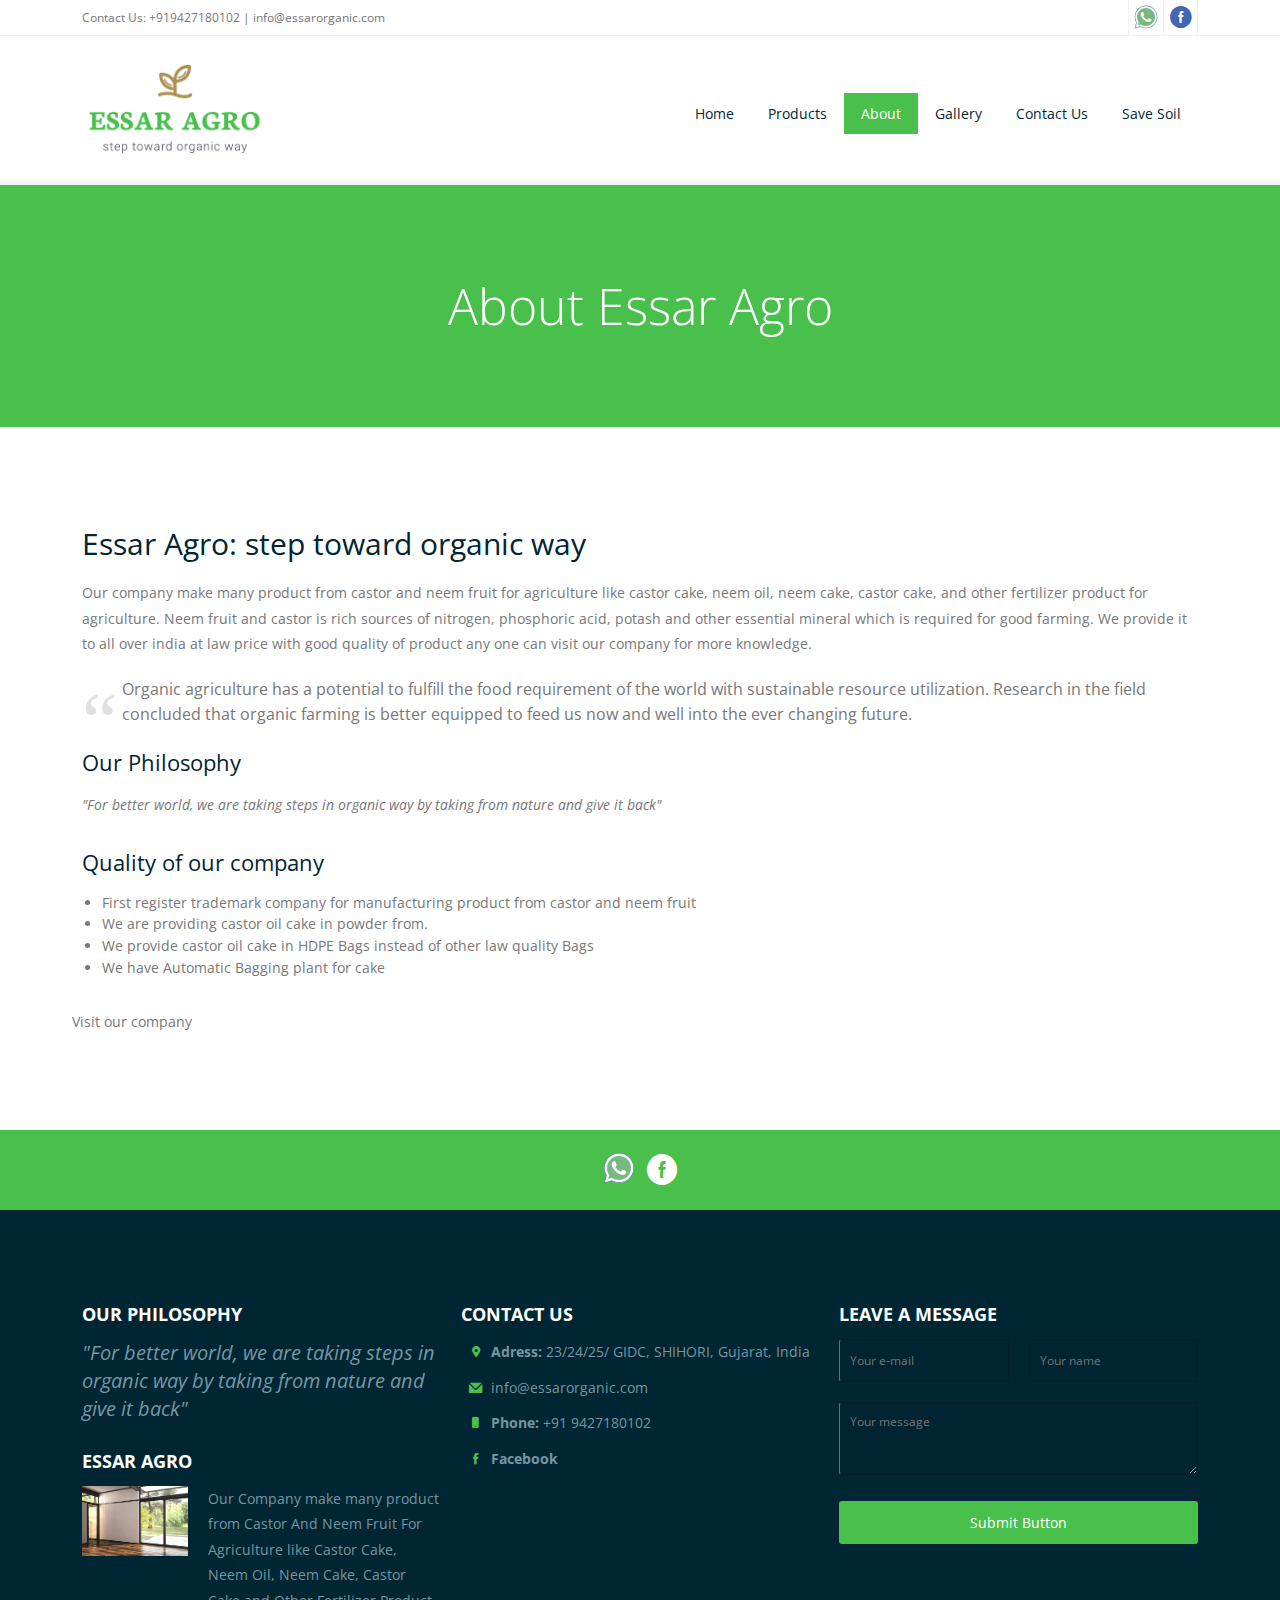
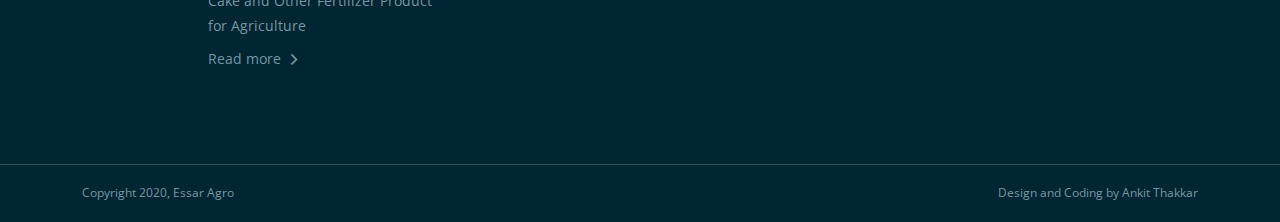
==== commit bbd3920b: "mobile number change" ====
--- a/about.html
+++ b/about.html
@@ -1,6 +1,6 @@
 <!DOCTYPE html>
 <html lang="en-US">
-  
+
 <head>
   <meta charset="UTF-8">
   <meta name="viewport" content="width=device-width, initial-scale=1.0" />
@@ -17,57 +17,69 @@
   <script type="text/javascript" src="js/jquery-ui.min.js"></script>
   <script type="text/javascript" src="js/validation.js"></script>
   <link rel="shortcut icon" href="favicon.ico" type="image/x-icon">
+  <!-- Global site tag (gtag.js) - Google Analytics -->
+  <script async src="https://www.googletagmanager.com/gtag/js?id=G-KLCXH7NQPE"></script>
+  <script>
+    window.dataLayer = window.dataLayer || [];
+
+    function gtag() {
+      dataLayer.push(arguments);
+    }
+    gtag('js', new Date());
+
+    gtag('config', 'G-KLCXH7NQPE');
+  </script>
 </head>
-  
-  <body class="size-1140">
-  
-     <!-- HEADER -->
-     <header role="banner">
-      <!-- Top Bar -->
-      <div class="top-bar hide-s hide-m background-white">
-        <div class="line">
-          <div class="s-12 m-6 l-6">
-            <div class="top-bar-contact">
-              <p class="text-size-12">Contact Us: <a href="tel:+918980804575">+918980804575</a> | <a class="text-orange-hover" href="mailto:info@essarorganic.com">info@essarorganic.com</a></p>
-            </div>
-          </div>
-          <div class="s-12 m-6 l-6">
-            <div class="right">
-              <ul class="top-bar-social right">
-                <li>
-                  <a href="https://api.whatsapp.com/send?phone=+919427180102">
-                    <div data-v-7208e4f4="" class="left-side-workspace">
-                      <div data-v-7208e4f4="" class="icon-player-wrap" style="min-width: 30px;height: 30px;margin: 5px;"><svg xmlns="http://www.w3.org/2000/svg" viewBox="0 0 50 50" width="50" height="50" preserveAspectRatio="xMidYMid meet" style="width: 100%; height: 100%; transform: translate3d(0px, 0px, 0px);"><defs><clipPath id="__lottie_element_2"><rect width="40" height="40" x="0" y="0"></rect></clipPath></defs><g clip-path="url(#__lottie_element_2)"><g transform="matrix(1,0,0,1,0,0)" opacity="1" style="display: block;"><g opacity="1" transform="matrix(1,0,0,1,20.07900047302246,19.98200035095215)"><path fill="rgb(241,249,255)" fill-opacity="1" d=" M-15.857999801635742,9.315999984741211 C-15.857999801635742,9.315999984741211 -15.961999893188477,9.135000228881836 -15.961999893188477,9.135000228881836 C-17.56999969482422,6.348999977111816 -18.42099952697754,3.1670000553131104 -18.420000076293945,-0.07000000029802322 C-18.416000366210938,-10.222000122070312 -10.152999877929688,-18.48200035095215 -0.0010000000474974513,-18.48200035095215 C4.925000190734863,-18.479999542236328 9.552000045776367,-16.562999725341797 13.029000282287598,-13.083000183105469 C16.506000518798828,-9.602999687194824 18.42099952697754,-4.97599983215332 18.42099952697754,-0.054999999701976776 C18.416000366210938,10.097999572753906 10.152999877929688,18.358999252319336 0.0010000000474974513,18.358999252319336 C-3.0810000896453857,18.35700035095215 -6.125,17.58300018310547 -8.8100004196167,16.118000030517578 C-8.8100004196167,16.118000030517578 -8.984000205993652,16.02199935913086 -8.984000205993652,16.02199935913086 C-8.984000205993652,16.02199935913086 -18.368999481201172,18.48200035095215 -18.368999481201172,18.48200035095215 C-18.368999481201172,18.48200035095215 -15.857999801635742,9.315999984741211 -15.857999801635742,9.315999984741211z"></path></g><g opacity="1" transform="matrix(1,0,0,1,20,20.083999633789062)"><path fill="rgb(120,138,156)" fill-opacity="1" d=" M0.07800000160932541,-18.084999084472656 C0.07800000160932541,-18.084999084472656 0.07800000160932541,-18.084999084472656 0.07800000160932541,-18.084999084472656 C4.86899995803833,-18.083999633789062 9.371000289916992,-16.216999053955078 12.753999710083008,-12.831000328063965 C16.136999130249023,-9.444999694824219 18,-4.945000171661377 18,-0.15800000727176666 C17.9950008392334,9.720000267028809 9.956999778747559,17.756999969482422 0.0729999989271164,17.756999969482422 C-2.9179999828338623,17.756000518798828 -5.879000186920166,17.00200080871582 -8.491000175476074,15.57699966430664 C-8.491000175476074,15.57699966430664 -8.84000015258789,15.38700008392334 -8.84000015258789,15.38700008392334 C-8.84000015258789,15.38700008392334 -9.223999977111816,15.48799991607666 -9.223999977111816,15.48799991607666 C-9.223999977111816,15.48799991607666 -17.577999114990234,17.67799949645996 -17.577999114990234,17.67799949645996 C-17.577999114990234,17.67799949645996 -15.35200023651123,9.54699993133545 -15.35200023651123,9.54699993133545 C-15.35200023651123,9.54699993133545 -15.241999626159668,9.144000053405762 -15.241999626159668,9.144000053405762 C-15.241999626159668,9.144000053405762 -15.449999809265137,8.782999992370605 -15.449999809265137,8.782999992370605 C-17.016000747680664,6.072000026702881 -17.843000411987305,2.9739999771118164 -17.840999603271484,-0.17299999296665192 C-17.836999893188477,-10.048999786376953 -9.79800033569336,-18.084999084472656 0.07800000160932541,-18.084999084472656z M0.07800000160932541,-19.084999084472656 C-10.348999977111816,-19.084999084472656 -18.836999893188477,-10.600000381469727 -18.841999053955078,-0.17299999296665192 C-18.8439998626709,3.1600000858306885 -17.972999572753906,6.415999889373779 -16.316999435424805,9.282999992370605 C-16.316999435424805,9.282999992370605 -19,19.084999084472656 -19,19.084999084472656 C-19,19.084999084472656 -8.970000267028809,16.45400047302246 -8.970000267028809,16.45400047302246 C-6.206999778747559,17.961000442504883 -3.0950000286102295,18.7549991607666 0.07199999690055847,18.756999969482422 C0.07199999690055847,18.756999969482422 0.07999999821186066,18.756999969482422 0.07999999821186066,18.756999969482422 C10.506999969482422,18.756999969482422 18.9950008392334,10.270999908447266 19,-0.15800000727176666 C19,-5.211999893188477 17.034000396728516,-9.96500015258789 13.461999893188477,-13.539999961853027 C9.890000343322754,-17.11400032043457 5.139999866485596,-19.08300018310547 0.07800000160932541,-19.084999084472656z"></path></g><g opacity="1" transform="matrix(1,0,0,1,20,20)"><path fill="rgb(121,185,125)" fill-opacity="1" d=" M-0.004999999888241291,15 C-2.509000062942505,14.99899959564209 -4.986999988555908,14.368000030517578 -7.171000003814697,13.177000045776367 C-7.171000003814697,13.177000045776367 -8.604000091552734,12.395000457763672 -8.604000091552734,12.395000457763672 C-8.604000091552734,12.395000457763672 -10.182000160217285,12.809000015258789 -10.182000160217285,12.809000015258789 C-10.182000160217285,12.809000015258789 -13.42300033569336,13.659000396728516 -13.42300033569336,13.659000396728516 C-13.42300033569336,13.659000396728516 -12.593999862670898,10.628999710083008 -12.593999862670898,10.628999710083008 C-12.593999862670898,10.628999710083008 -12.140999794006348,8.972999572753906 -12.140999794006348,8.972999572753906 C-12.140999794006348,8.972999572753906 -12.99899959564209,7.485000133514404 -12.99899959564209,7.485000133514404 C-14.307999610900879,5.2179999351501465 -15,2.627000093460083 -14.99899959564209,-0.007000000216066837 C-14.994999885559082,-8.27400016784668 -8.267000198364258,-14.99899959564209 -0.0010000000474974513,-15 C4.010000228881836,-14.99899959564209 7.7779998779296875,-13.437000274658203 10.609000205993652,-10.602999687194824 C13.442000389099121,-7.769000053405762 15.00100040435791,-4.000999927520752 15.00100040435791,0.004999999888241291 C14.996999740600586,8.27299976348877 8.267000198364258,15 -0.004999999888241291,15z"></path></g></g><g transform="matrix(1,0,0,1,0,0)" opacity="1" style="display: block;"><g opacity="1" transform="matrix(1,0,0,1,20.094999313354492,20.09000015258789)"><path fill="rgb(255,255,255)" fill-opacity="1" d=" M8.1850004196167,3.5980000495910645 C7.735000133514404,3.372999906539917 5.525000095367432,2.2850000858306885 5.113999843597412,2.134999990463257 C4.701000213623047,1.9850000143051147 4.4019999504089355,1.9119999408721924 4.1020002365112305,2.3610000610351562 C3.802000045776367,2.811000108718872 2.940999984741211,3.822000026702881 2.678999900817871,4.119999885559082 C2.4159998893737793,4.420000076293945 2.1549999713897705,4.456999778747559 1.7050000429153442,4.234000205993652 C1.253999948501587,4.008999824523926 -0.1940000057220459,3.5350000858306885 -1.909999966621399,2.003000020980835 C-3.246999979019165,0.8119999766349792 -4.14900016784668,-0.6589999794960022 -4.410999774932861,-1.1089999675750732 C-4.672999858856201,-1.559999942779541 -4.440000057220459,-1.8029999732971191 -4.214000225067139,-2.0269999504089355 C-4.01200008392334,-2.2300000190734863 -3.7639999389648438,-2.5510001182556152 -3.5399999618530273,-2.813999891281128 C-3.315999984741211,-3.075000047683716 -3.240000009536743,-3.263000011444092 -3.0899999141693115,-3.563999891281128 C-2.940000057220459,-3.86299991607666 -3.015000104904175,-4.127999782562256 -3.128000020980835,-4.3520002365112305 C-3.240999937057495,-4.574999809265137 -4.139999866485596,-6.788000106811523 -4.514999866485596,-7.688000202178955 C-4.879000186920166,-8.564000129699707 -5.250999927520752,-8.442999839782715 -5.5269999504089355,-8.458000183105469 C-5.789000034332275,-8.470999717712402 -6.089000225067139,-8.472999572753906 -6.388000011444092,-8.472999572753906 C-6.688000202178955,-8.472999572753906 -7.175000190734863,-8.359999656677246 -7.585999965667725,-7.909999847412109 C-7.997000217437744,-7.460999965667725 -9.159000396728516,-6.374000072479248 -9.159000396728516,-4.160999774932861 C-9.159000396728516,-1.9490000009536743 -7.547999858856201,0.18799999356269836 -7.323999881744385,0.4880000054836273 C-7.099999904632568,0.7870000004768372 -4.15500020980835,5.328000068664551 0.35600000619888306,7.275000095367432 C1.4279999732971191,7.736999988555908 2.2669999599456787,8.012999534606934 2.9170000553131104,8.220999717712402 C3.99399995803833,8.564000129699707 4.974999904632568,8.515999794006348 5.749000072479248,8.399999618530273 C6.613999843597412,8.270999908447266 8.40999984741211,7.311999797821045 8.784000396728516,6.26200008392334 C9.159000396728516,5.2129998207092285 9.159000396728516,4.313000202178955 9.045000076293945,4.125999927520752 C8.9350004196167,3.934999942779541 8.63599967956543,3.822000026702881 8.1850004196167,3.5980000495910645z"></path></g></g></g></svg>                      </div>
-                      <div data-v-7208e4f4="" width="186px" height="186px" class="icon" style="width: 186px; height: 186px; display: none;">
-                        <div data-v-7208e4f4="" draggable="true" class="app-icon is-office40 is-custom-size" style="width: 172px; height: 172px; fill: rgb(0, 0, 0);"><img alt="WhatsApp icon" src="[data-uri]" lazy="loading">
-                          <!---->
-                        </div>
+
+<body class="size-1140">
+
+  <!-- HEADER -->
+  <header role="banner">
+    <!-- Top Bar -->
+    <div class="top-bar hide-s hide-m background-white">
+      <div class="line">
+        <div class="s-12 m-6 l-6">
+          <div class="top-bar-contact">
+            <p class="text-size-12">Contact Us: <a href="tel:+919427180102">+919427180102</a> | <a class="text-orange-hover" href="mailto:info@essarorganic.com">info@essarorganic.com</a></p>
+          </div>
+        </div>
+        <div class="s-12 m-6 l-6">
+          <div class="right">
+            <ul class="top-bar-social right">
+              <li>
+                <a href="https://api.whatsapp.com/send?phone=+919427180102">
+                  <div data-v-7208e4f4="" class="left-side-workspace">
+                    <div data-v-7208e4f4="" class="icon-player-wrap" style="min-width: 30px;height: 30px;margin: 5px;"><svg xmlns="http://www.w3.org/2000/svg" viewBox="0 0 50 50" width="50" height="50" preserveAspectRatio="xMidYMid meet" style="width: 100%; height: 100%; transform: translate3d(0px, 0px, 0px);"><defs><clipPath id="__lottie_element_2"><rect width="40" height="40" x="0" y="0"></rect></clipPath></defs><g clip-path="url(#__lottie_element_2)"><g transform="matrix(1,0,0,1,0,0)" opacity="1" style="display: block;"><g opacity="1" transform="matrix(1,0,0,1,20.07900047302246,19.98200035095215)"><path fill="rgb(241,249,255)" fill-opacity="1" d=" M-15.857999801635742,9.315999984741211 C-15.857999801635742,9.315999984741211 -15.961999893188477,9.135000228881836 -15.961999893188477,9.135000228881836 C-17.56999969482422,6.348999977111816 -18.42099952697754,3.1670000553131104 -18.420000076293945,-0.07000000029802322 C-18.416000366210938,-10.222000122070312 -10.152999877929688,-18.48200035095215 -0.0010000000474974513,-18.48200035095215 C4.925000190734863,-18.479999542236328 9.552000045776367,-16.562999725341797 13.029000282287598,-13.083000183105469 C16.506000518798828,-9.602999687194824 18.42099952697754,-4.97599983215332 18.42099952697754,-0.054999999701976776 C18.416000366210938,10.097999572753906 10.152999877929688,18.358999252319336 0.0010000000474974513,18.358999252319336 C-3.0810000896453857,18.35700035095215 -6.125,17.58300018310547 -8.8100004196167,16.118000030517578 C-8.8100004196167,16.118000030517578 -8.984000205993652,16.02199935913086 -8.984000205993652,16.02199935913086 C-8.984000205993652,16.02199935913086 -18.368999481201172,18.48200035095215 -18.368999481201172,18.48200035095215 C-18.368999481201172,18.48200035095215 -15.857999801635742,9.315999984741211 -15.857999801635742,9.315999984741211z"></path></g><g opacity="1" transform="matrix(1,0,0,1,20,20.083999633789062)"><path fill="rgb(120,138,156)" fill-opacity="1" d=" M0.07800000160932541,-18.084999084472656 C0.07800000160932541,-18.084999084472656 0.07800000160932541,-18.084999084472656 0.07800000160932541,-18.084999084472656 C4.86899995803833,-18.083999633789062 9.371000289916992,-16.216999053955078 12.753999710083008,-12.831000328063965 C16.136999130249023,-9.444999694824219 18,-4.945000171661377 18,-0.15800000727176666 C17.9950008392334,9.720000267028809 9.956999778747559,17.756999969482422 0.0729999989271164,17.756999969482422 C-2.9179999828338623,17.756000518798828 -5.879000186920166,17.00200080871582 -8.491000175476074,15.57699966430664 C-8.491000175476074,15.57699966430664 -8.84000015258789,15.38700008392334 -8.84000015258789,15.38700008392334 C-8.84000015258789,15.38700008392334 -9.223999977111816,15.48799991607666 -9.223999977111816,15.48799991607666 C-9.223999977111816,15.48799991607666 -17.577999114990234,17.67799949645996 -17.577999114990234,17.67799949645996 C-17.577999114990234,17.67799949645996 -15.35200023651123,9.54699993133545 -15.35200023651123,9.54699993133545 C-15.35200023651123,9.54699993133545 -15.241999626159668,9.144000053405762 -15.241999626159668,9.144000053405762 C-15.241999626159668,9.144000053405762 -15.449999809265137,8.782999992370605 -15.449999809265137,8.782999992370605 C-17.016000747680664,6.072000026702881 -17.843000411987305,2.9739999771118164 -17.840999603271484,-0.17299999296665192 C-17.836999893188477,-10.048999786376953 -9.79800033569336,-18.084999084472656 0.07800000160932541,-18.084999084472656z M0.07800000160932541,-19.084999084472656 C-10.348999977111816,-19.084999084472656 -18.836999893188477,-10.600000381469727 -18.841999053955078,-0.17299999296665192 C-18.8439998626709,3.1600000858306885 -17.972999572753906,6.415999889373779 -16.316999435424805,9.282999992370605 C-16.316999435424805,9.282999992370605 -19,19.084999084472656 -19,19.084999084472656 C-19,19.084999084472656 -8.970000267028809,16.45400047302246 -8.970000267028809,16.45400047302246 C-6.206999778747559,17.961000442504883 -3.0950000286102295,18.7549991607666 0.07199999690055847,18.756999969482422 C0.07199999690055847,18.756999969482422 0.07999999821186066,18.756999969482422 0.07999999821186066,18.756999969482422 C10.506999969482422,18.756999969482422 18.9950008392334,10.270999908447266 19,-0.15800000727176666 C19,-5.211999893188477 17.034000396728516,-9.96500015258789 13.461999893188477,-13.539999961853027 C9.890000343322754,-17.11400032043457 5.139999866485596,-19.08300018310547 0.07800000160932541,-19.084999084472656z"></path></g><g opacity="1" transform="matrix(1,0,0,1,20,20)"><path fill="rgb(121,185,125)" fill-opacity="1" d=" M-0.004999999888241291,15 C-2.509000062942505,14.99899959564209 -4.986999988555908,14.368000030517578 -7.171000003814697,13.177000045776367 C-7.171000003814697,13.177000045776367 -8.604000091552734,12.395000457763672 -8.604000091552734,12.395000457763672 C-8.604000091552734,12.395000457763672 -10.182000160217285,12.809000015258789 -10.182000160217285,12.809000015258789 C-10.182000160217285,12.809000015258789 -13.42300033569336,13.659000396728516 -13.42300033569336,13.659000396728516 C-13.42300033569336,13.659000396728516 -12.593999862670898,10.628999710083008 -12.593999862670898,10.628999710083008 C-12.593999862670898,10.628999710083008 -12.140999794006348,8.972999572753906 -12.140999794006348,8.972999572753906 C-12.140999794006348,8.972999572753906 -12.99899959564209,7.485000133514404 -12.99899959564209,7.485000133514404 C-14.307999610900879,5.2179999351501465 -15,2.627000093460083 -14.99899959564209,-0.007000000216066837 C-14.994999885559082,-8.27400016784668 -8.267000198364258,-14.99899959564209 -0.0010000000474974513,-15 C4.010000228881836,-14.99899959564209 7.7779998779296875,-13.437000274658203 10.609000205993652,-10.602999687194824 C13.442000389099121,-7.769000053405762 15.00100040435791,-4.000999927520752 15.00100040435791,0.004999999888241291 C14.996999740600586,8.27299976348877 8.267000198364258,15 -0.004999999888241291,15z"></path></g></g><g transform="matrix(1,0,0,1,0,0)" opacity="1" style="display: block;"><g opacity="1" transform="matrix(1,0,0,1,20.094999313354492,20.09000015258789)"><path fill="rgb(255,255,255)" fill-opacity="1" d=" M8.1850004196167,3.5980000495910645 C7.735000133514404,3.372999906539917 5.525000095367432,2.2850000858306885 5.113999843597412,2.134999990463257 C4.701000213623047,1.9850000143051147 4.4019999504089355,1.9119999408721924 4.1020002365112305,2.3610000610351562 C3.802000045776367,2.811000108718872 2.940999984741211,3.822000026702881 2.678999900817871,4.119999885559082 C2.4159998893737793,4.420000076293945 2.1549999713897705,4.456999778747559 1.7050000429153442,4.234000205993652 C1.253999948501587,4.008999824523926 -0.1940000057220459,3.5350000858306885 -1.909999966621399,2.003000020980835 C-3.246999979019165,0.8119999766349792 -4.14900016784668,-0.6589999794960022 -4.410999774932861,-1.1089999675750732 C-4.672999858856201,-1.559999942779541 -4.440000057220459,-1.8029999732971191 -4.214000225067139,-2.0269999504089355 C-4.01200008392334,-2.2300000190734863 -3.7639999389648438,-2.5510001182556152 -3.5399999618530273,-2.813999891281128 C-3.315999984741211,-3.075000047683716 -3.240000009536743,-3.263000011444092 -3.0899999141693115,-3.563999891281128 C-2.940000057220459,-3.86299991607666 -3.015000104904175,-4.127999782562256 -3.128000020980835,-4.3520002365112305 C-3.240999937057495,-4.574999809265137 -4.139999866485596,-6.788000106811523 -4.514999866485596,-7.688000202178955 C-4.879000186920166,-8.564000129699707 -5.250999927520752,-8.442999839782715 -5.5269999504089355,-8.458000183105469 C-5.789000034332275,-8.470999717712402 -6.089000225067139,-8.472999572753906 -6.388000011444092,-8.472999572753906 C-6.688000202178955,-8.472999572753906 -7.175000190734863,-8.359999656677246 -7.585999965667725,-7.909999847412109 C-7.997000217437744,-7.460999965667725 -9.159000396728516,-6.374000072479248 -9.159000396728516,-4.160999774932861 C-9.159000396728516,-1.9490000009536743 -7.547999858856201,0.18799999356269836 -7.323999881744385,0.4880000054836273 C-7.099999904632568,0.7870000004768372 -4.15500020980835,5.328000068664551 0.35600000619888306,7.275000095367432 C1.4279999732971191,7.736999988555908 2.2669999599456787,8.012999534606934 2.9170000553131104,8.220999717712402 C3.99399995803833,8.564000129699707 4.974999904632568,8.515999794006348 5.749000072479248,8.399999618530273 C6.613999843597412,8.270999908447266 8.40999984741211,7.311999797821045 8.784000396728516,6.26200008392334 C9.159000396728516,5.2129998207092285 9.159000396728516,4.313000202178955 9.045000076293945,4.125999927520752 C8.9350004196167,3.934999942779541 8.63599967956543,3.822000026702881 8.1850004196167,3.5980000495910645z"></path></g></g></g></svg>                      </div>
+                    <div data-v-7208e4f4="" width="186px" height="186px" class="icon" style="width: 186px; height: 186px; display: none;">
+                      <div data-v-7208e4f4="" draggable="true" class="app-icon is-office40 is-custom-size" style="width: 172px; height: 172px; fill: rgb(0, 0, 0);"><img alt="WhatsApp icon" src="[data-uri]" lazy="loading">
+                        <!---->
                       </div>
                     </div>
-                  </a>
-                </li>
-                <li><a href="https://www.facebook.com/Nalanda-Online-Store-102066868322209"><i class="icon-facebook_circle text-orange-hover"></i></a></li>
-                <!-- <li><a href="/"><i class="icon-twitter_circle text-orange-hover"></i></a> </li>
+                  </div>
+                </a>
+              </li>
+              <li><a href="https://www.facebook.com/Nalanda-Online-Store-102066868322209"><i class="icon-facebook_circle text-orange-hover"></i></a></li>
+              <!-- <li><a href="/"><i class="icon-twitter_circle text-orange-hover"></i></a> </li>
                <li><a href="/"><i class="icon-google_plus_circle text-orange-hover"></i></a></li>-->
-  
-              </ul>
-            </div>
-          </div>
-        </div>
-      </div>
-  
-      <!-- Top Navigation -->
-      <nav class="background-white background-primary-hightlight">
-        <div class="line">
-          <div class="s-12 l-2">
-            <a href="index.html" class="logo"><img src="img/logo.png" alt=""></a>
-          </div>
-          <div class="top-nav s-12 l-10">
-  
-            <ul class="right chevron">
-              <li><a href="index.html">Home</a></li>
-              <li><a href="products.html">Products</a>
-                <!--<ul>
+
+            </ul>
+          </div>
+        </div>
+      </div>
+    </div>
+
+    <!-- Top Navigation -->
+    <nav class="background-white background-primary-hightlight">
+      <div class="line">
+        <div class="s-12 l-2">
+          <a href="index.html" class="logo"><img src="img/logo.png" alt=""></a>
+        </div>
+        <div class="top-nav s-12 l-10">
+
+          <ul class="right chevron">
+            <li><a href="index.html">Home</a></li>
+            <li><a href="products.html">Products</a>
+              <!--<ul>
                   <li><a>Neem</a>
                     <ul>
                       <li><a>Neem Oil</a></li>
@@ -81,177 +93,192 @@
                     </ul>
                   </li>
                 </ul>-->
-              </li>
-  
-              <li><a href="about.html">About</a></li>
-              <li><a href="gallery.html">Gallery</a></li>
-              <li><a href="contact.html">Contact Us</a></li>
-            </ul>
-          </div>
-        </div>
-      </nav>
-    </header>
-    
-    <!-- MAIN -->
-    <main role="main">
-      <!-- Content -->
-      <article>
-        <header class="section background-primary text-center">
-            <h1 class="text-white margin-bottom-0 text-size-50 text-thin text-line-height-1">About Essar Agro</h1>
-        </header>
-        <div class="section background-white"> 
+            </li>
+
+            <li><a href="about.html">About</a></li>
+            <li><a href="gallery.html">Gallery</a></li>
+            <li><a href="contact.html">Contact Us</a></li>
+            <li><a href="savesoil.html">Save Soil</a></li>
+          </ul>
+        </div>
+      </div>
+    </nav>
+  </header>
+
+  <!-- MAIN -->
+  <main role="main">
+    <!-- Content -->
+    <article>
+      <header class="section background-primary text-center">
+        <h1 class="text-white margin-bottom-0 text-size-50 text-thin text-line-height-1">About Essar Agro</h1>
+      </header>
+      <div class="section background-white">
+        <div class="line">
+          <h2 class="text-size-30">Essar Agro: step toward organic way</h2>
+          <p>
+            Our company make many product from castor and neem fruit for agriculture like castor cake, neem oil, neem cake, castor cake, and other fertilizer product for agriculture. Neem fruit and castor is rich sources of nitrogen, phosphoric acid, potash and other
+            essential mineral which is required for good farming. We provide it to all over india at law price with good quality of product any one can visit our company for more knowledge. </p>
+          <blockquote class="margin-top-bottom-20">
+            Organic agriculture has a potential to fulfill the food requirement of the world with sustainable resource utilization. Research in the field concluded that organic farming is better equipped to feed us now and well into the ever changing future.
+          </blockquote>
+
           <div class="line">
-            <h2 class="text-size-30">Essar Agro: step toward organic way</h2>
-            <p>
-              Our company make many product from castor and neem fruit for agriculture like castor cake, neem oil, neem cake, castor cake, and other fertilizer product for agriculture. Neem fruit and castor is rich sources of nitrogen, phosphoric acid, potash and other essential mineral which is required for good farming. We provide it to all over india at law price with good quality of product any one can visit our company for more knowledge.    </p> 
-            <blockquote class="margin-top-bottom-20">
-              Organic agriculture has a potential to fulfill the food requirement of the world with sustainable resource utilization. Research in the field concluded that organic farming is better equipped to feed us now and well into the ever changing future.
-            </blockquote>
-          
-            <div class="line">
-              <div class="margin">
-                <div class="s-12 m-12  margin-bottom-30">
-
-
-
-                  <h2>Our Philosophy  </h2>
-                  
-                  <p>
-                    <em>"For better world, we are taking steps in organic way by taking from nature and give it back"</em>
-                  </p>
+            <div class="margin">
+              <div class="s-12 m-12  margin-bottom-30">
+
+
+
+                <h2>Our Philosophy </h2>
+
+                <p>
+                  <em>"For better world, we are taking steps in organic way by taking from nature and give it back"</em>
+                </p>
+              </div>
+              <div class="s-12 m-12  margin-bottom-30">
+                <h2>Quality of our company </h2>
+                <ul>
+                  <li>First register trademark company for manufacturing product from castor and neem fruit </li>
+                  <li>We are providing castor oil cake in powder from. </li>
+                  <li>We provide castor oil cake in HDPE Bags instead of other law quality Bags </li>
+                  <li>We have Automatic Bagging plant for cake </li>
+                </ul>
+              </div>
+              <p>
+                Visit our company
+              </p>
+            </div>
+          </div>
+        </div>
+      </div>
+    </article>
+  </main>
+
+  <!-- FOOTER -->
+  <footer>
+    <!-- Social -->
+    <div class="background-primary padding text-center">
+      <a href="https://api.whatsapp.com/send?phone=+919427180102">
+        <div data-v-f20fbec6="" data-v-7208e4f4="" class="animated-icon icon-player">
+          <div data-v-f20fbec6="" class="icon">
+            <div data-v-f20fbec6="" class="lottie animation"><svg xmlns="http://www.w3.org/2000/svg" viewBox="0 0 50 50" width="50" height="50" preserveAspectRatio="xMidYMid meet" style="width: 100%; height: 100%; transform: translate3d(0px, 0px, 0px);"><defs><clipPath id="__lottie_element_2"><rect width="40" height="40" x="0" y="0"></rect></clipPath></defs><g clip-path="url(#__lottie_element_2)"><g transform="matrix(1,0,0,1,0,0)" opacity="1" style="display: block;"><g opacity="1" transform="matrix(1,0,0,1,20.07900047302246,19.98200035095215)"><path fill="rgb(241,249,255)" fill-opacity="1" d=" M-15.857999801635742,9.315999984741211 C-15.857999801635742,9.315999984741211 -15.961999893188477,9.135000228881836 -15.961999893188477,9.135000228881836 C-17.56999969482422,6.348999977111816 -18.42099952697754,3.1670000553131104 -18.420000076293945,-0.07000000029802322 C-18.416000366210938,-10.222000122070312 -10.152999877929688,-18.48200035095215 -0.0010000000474974513,-18.48200035095215 C4.925000190734863,-18.479999542236328 9.552000045776367,-16.562999725341797 13.029000282287598,-13.083000183105469 C16.506000518798828,-9.602999687194824 18.42099952697754,-4.97599983215332 18.42099952697754,-0.054999999701976776 C18.416000366210938,10.097999572753906 10.152999877929688,18.358999252319336 0.0010000000474974513,18.358999252319336 C-3.0810000896453857,18.35700035095215 -6.125,17.58300018310547 -8.8100004196167,16.118000030517578 C-8.8100004196167,16.118000030517578 -8.984000205993652,16.02199935913086 -8.984000205993652,16.02199935913086 C-8.984000205993652,16.02199935913086 -18.368999481201172,18.48200035095215 -18.368999481201172,18.48200035095215 C-18.368999481201172,18.48200035095215 -15.857999801635742,9.315999984741211 -15.857999801635742,9.315999984741211z"></path></g><g opacity="1" transform="matrix(1,0,0,1,20,20.083999633789062)"><path fill="rgb(120,138,156)" fill-opacity="1" d=" M0.07800000160932541,-18.084999084472656 C0.07800000160932541,-18.084999084472656 0.07800000160932541,-18.084999084472656 0.07800000160932541,-18.084999084472656 C4.86899995803833,-18.083999633789062 9.371000289916992,-16.216999053955078 12.753999710083008,-12.831000328063965 C16.136999130249023,-9.444999694824219 18,-4.945000171661377 18,-0.15800000727176666 C17.9950008392334,9.720000267028809 9.956999778747559,17.756999969482422 0.0729999989271164,17.756999969482422 C-2.9179999828338623,17.756000518798828 -5.879000186920166,17.00200080871582 -8.491000175476074,15.57699966430664 C-8.491000175476074,15.57699966430664 -8.84000015258789,15.38700008392334 -8.84000015258789,15.38700008392334 C-8.84000015258789,15.38700008392334 -9.223999977111816,15.48799991607666 -9.223999977111816,15.48799991607666 C-9.223999977111816,15.48799991607666 -17.577999114990234,17.67799949645996 -17.577999114990234,17.67799949645996 C-17.577999114990234,17.67799949645996 -15.35200023651123,9.54699993133545 -15.35200023651123,9.54699993133545 C-15.35200023651123,9.54699993133545 -15.241999626159668,9.144000053405762 -15.241999626159668,9.144000053405762 C-15.241999626159668,9.144000053405762 -15.449999809265137,8.782999992370605 -15.449999809265137,8.782999992370605 C-17.016000747680664,6.072000026702881 -17.843000411987305,2.9739999771118164 -17.840999603271484,-0.17299999296665192 C-17.836999893188477,-10.048999786376953 -9.79800033569336,-18.084999084472656 0.07800000160932541,-18.084999084472656z M0.07800000160932541,-19.084999084472656 C-10.348999977111816,-19.084999084472656 -18.836999893188477,-10.600000381469727 -18.841999053955078,-0.17299999296665192 C-18.8439998626709,3.1600000858306885 -17.972999572753906,6.415999889373779 -16.316999435424805,9.282999992370605 C-16.316999435424805,9.282999992370605 -19,19.084999084472656 -19,19.084999084472656 C-19,19.084999084472656 -8.970000267028809,16.45400047302246 -8.970000267028809,16.45400047302246 C-6.206999778747559,17.961000442504883 -3.0950000286102295,18.7549991607666 0.07199999690055847,18.756999969482422 C0.07199999690055847,18.756999969482422 0.07999999821186066,18.756999969482422 0.07999999821186066,18.756999969482422 C10.506999969482422,18.756999969482422 18.9950008392334,10.270999908447266 19,-0.15800000727176666 C19,-5.211999893188477 17.034000396728516,-9.96500015258789 13.461999893188477,-13.539999961853027 C9.890000343322754,-17.11400032043457 5.139999866485596,-19.08300018310547 0.07800000160932541,-19.084999084472656z"></path></g><g opacity="1" transform="matrix(1,0,0,1,20,20)"><path fill="rgb(121,185,125)" fill-opacity="1" d=" M-0.004999999888241291,15 C-2.509000062942505,14.99899959564209 -4.986999988555908,14.368000030517578 -7.171000003814697,13.177000045776367 C-7.171000003814697,13.177000045776367 -8.604000091552734,12.395000457763672 -8.604000091552734,12.395000457763672 C-8.604000091552734,12.395000457763672 -10.182000160217285,12.809000015258789 -10.182000160217285,12.809000015258789 C-10.182000160217285,12.809000015258789 -13.42300033569336,13.659000396728516 -13.42300033569336,13.659000396728516 C-13.42300033569336,13.659000396728516 -12.593999862670898,10.628999710083008 -12.593999862670898,10.628999710083008 C-12.593999862670898,10.628999710083008 -12.140999794006348,8.972999572753906 -12.140999794006348,8.972999572753906 C-12.140999794006348,8.972999572753906 -12.99899959564209,7.485000133514404 -12.99899959564209,7.485000133514404 C-14.307999610900879,5.2179999351501465 -15,2.627000093460083 -14.99899959564209,-0.007000000216066837 C-14.994999885559082,-8.27400016784668 -8.267000198364258,-14.99899959564209 -0.0010000000474974513,-15 C4.010000228881836,-14.99899959564209 7.7779998779296875,-13.437000274658203 10.609000205993652,-10.602999687194824 C13.442000389099121,-7.769000053405762 15.00100040435791,-4.000999927520752 15.00100040435791,0.004999999888241291 C14.996999740600586,8.27299976348877 8.267000198364258,15 -0.004999999888241291,15z"></path></g></g><g transform="matrix(1,0,0,1,0,0)" opacity="1" style="display: block;"><g opacity="1" transform="matrix(1,0,0,1,20.094999313354492,20.09000015258789)"><path fill="rgb(255,255,255)" fill-opacity="1" d=" M8.1850004196167,3.5980000495910645 C7.735000133514404,3.372999906539917 5.525000095367432,2.2850000858306885 5.113999843597412,2.134999990463257 C4.701000213623047,1.9850000143051147 4.4019999504089355,1.9119999408721924 4.1020002365112305,2.3610000610351562 C3.802000045776367,2.811000108718872 2.940999984741211,3.822000026702881 2.678999900817871,4.119999885559082 C2.4159998893737793,4.420000076293945 2.1549999713897705,4.456999778747559 1.7050000429153442,4.234000205993652 C1.253999948501587,4.008999824523926 -0.1940000057220459,3.5350000858306885 -1.909999966621399,2.003000020980835 C-3.246999979019165,0.8119999766349792 -4.14900016784668,-0.6589999794960022 -4.410999774932861,-1.1089999675750732 C-4.672999858856201,-1.559999942779541 -4.440000057220459,-1.8029999732971191 -4.214000225067139,-2.0269999504089355 C-4.01200008392334,-2.2300000190734863 -3.7639999389648438,-2.5510001182556152 -3.5399999618530273,-2.813999891281128 C-3.315999984741211,-3.075000047683716 -3.240000009536743,-3.263000011444092 -3.0899999141693115,-3.563999891281128 C-2.940000057220459,-3.86299991607666 -3.015000104904175,-4.127999782562256 -3.128000020980835,-4.3520002365112305 C-3.240999937057495,-4.574999809265137 -4.139999866485596,-6.788000106811523 -4.514999866485596,-7.688000202178955 C-4.879000186920166,-8.564000129699707 -5.250999927520752,-8.442999839782715 -5.5269999504089355,-8.458000183105469 C-5.789000034332275,-8.470999717712402 -6.089000225067139,-8.472999572753906 -6.388000011444092,-8.472999572753906 C-6.688000202178955,-8.472999572753906 -7.175000190734863,-8.359999656677246 -7.585999965667725,-7.909999847412109 C-7.997000217437744,-7.460999965667725 -9.159000396728516,-6.374000072479248 -9.159000396728516,-4.160999774932861 C-9.159000396728516,-1.9490000009536743 -7.547999858856201,0.18799999356269836 -7.323999881744385,0.4880000054836273 C-7.099999904632568,0.7870000004768372 -4.15500020980835,5.328000068664551 0.35600000619888306,7.275000095367432 C1.4279999732971191,7.736999988555908 2.2669999599456787,8.012999534606934 2.9170000553131104,8.220999717712402 C3.99399995803833,8.564000129699707 4.974999904632568,8.515999794006348 5.749000072479248,8.399999618530273 C6.613999843597412,8.270999908447266 8.40999984741211,7.311999797821045 8.784000396728516,6.26200008392334 C9.159000396728516,5.2129998207092285 9.159000396728516,4.313000202178955 9.045000076293945,4.125999927520752 C8.9350004196167,3.934999942779541 8.63599967956543,3.822000026702881 8.1850004196167,3.5980000495910645z"></path></g></g></g></svg></div>
+          </div>
+        </div>
+        <div data-v-7208e4f4="" width="186px" height="186px" class="icon" style="width: 186px; height: 186px; display: none;">
+          <div data-v-7208e4f4="" draggable="true" class="app-icon is-office40 is-custom-size" style="width: 172px; height: 172px; fill: rgb(0, 0, 0);"><img alt="WhatsApp icon" src="[data-uri]" lazy="loading">
+            <!---->
+          </div>
+        </div>
+      </a>
+      <a href="https://www.facebook.com/Nalanda-Online-Store-102066868322209"><i class="icon-facebook_circle icon2x text-white"></i></a>
+
+
+    </div>
+
+    <!-- Main Footer -->
+    <section class="section background-dark">
+      <div class="line">
+        <div class="margin">
+          <!-- Collumn 1 -->
+          <div class="s-12 m-12 l-4 margin-m-bottom-2x">
+            <h4 class="text-uppercase text-strong">Our Philosophy</h4>
+            <p class="text-size-20"><em>"For better world, we are taking steps in organic way by taking from nature and give it back"</em>
+              <p>
+
+                <div class="line">
+                  <h4 class="text-uppercase text-strong margin-top-30">Essar Agro</h4>
+                  <div class="margin">
+                    <div class="s-12 m-12 l-4 margin-m-bottom">
+                      <a class="image-hover-zoom" href="/"><img src="img/blog-04.jpg" alt=""></a>
+                    </div>
+                    <div class="s-12 m-12 l-8 margin-m-bottom">
+                      <p>Our Company make many product from Castor And Neem Fruit For Agriculture like Castor Cake, Neem Oil, Neem Cake, Castor Cake and Other Fertilizer Product for Agriculture</p>
+                      <a class="text-more-info text-primary-hover" href="/">Read more</a>
+                    </div>
+                  </div>
                 </div>
-                <div class="s-12 m-12  margin-bottom-30">
-                  <h2>Quality of our company  </h2>
-                  <ul>
-                    <li>First register trademark company for manufacturing product from castor and neem fruit </li>
-                    <li>We are providing castor oil cake in powder from. </li>
-                    <li>We provide castor oil cake in HDPE Bags instead of other law quality Bags </li>
-                    <li>We have Automatic Bagging plant for cake </li>
-                  </ul>
+          </div>
+
+          <!-- Collumn 2 -->
+          <div class="s-12 m-12 l-4 margin-m-bottom">
+            <h4 class="text-uppercase text-strong">Contact Us</h4>
+            <div class="line">
+              <div class="s-1 m-1 l-1 text-center">
+                <i class="icon-placepin text-primary text-size-12"></i>
+              </div>
+              <div class="s-11 m-11 l-11 margin-bottom-10">
+                <p><b>Adress:</b> 23/24/25/ GIDC, SHIHORI, Gujarat, India</p>
+              </div>
+            </div>
+            <div class="line">
+              <div class="s-1 m-1 l-1 text-center">
+                <i class="icon-mail text-primary text-size-12"></i>
+              </div>
+              <div class="s-11 m-11 l-11 margin-bottom-10">
+                <p><a class="text-orange-hover" href="mailto:info@essarorganic.com">info@essarorganic.com</a></p>
+              </div>
+            </div>
+            <div class="line">
+              <div class="s-1 m-1 l-1 text-center">
+                <i class="icon-smartphone text-primary text-size-12"></i>
+              </div>
+              <div class="s-11 m-11 l-11 margin-bottom-10">
+                <p><b>Phone:</b> +91 9427180102</p>
+              </div>
+            </div>
+
+            <div class="line">
+              <div class="s-1 m-1 l-1 text-center">
+                <i class="icon-facebook text-primary text-size-12"></i>
+              </div>
+              <div class="s-11 m-11 l-11">
+                <p><a href="https://www.facebook.com/Nalanda-Online-Store-102066868322209" class="text-primary-hover"><b>Facebook</b></a></p>
+              </div>
+            </div>
+          </div>
+
+          <!-- Collumn 3 -->
+          <div class="s-12 m-12 l-4">
+            <h4 class="text-uppercase text-strong">Leave a Message</h4>
+            <form class="customform text-white" id="my-form" action="https://formspree.io/f/meqprewl" method="POST">
+
+              <div class="line">
+                <div class="margin">
+                  <div class="s-12 m-12 l-6">
+                    <input name="email" class="required email border-radius" placeholder="Your e-mail" title="Your e-mail" type="text" />
+                  </div>
+                  <div class="s-12 m-12 l-6">
+                    <input name="name" class="name border-radius" placeholder="Your name" title="Your name" type="text" />
+                  </div>
                 </div>
-                <p>
-                  Visit our company
-                 </p>
-              </div>  
-            </div>
-          </div>
-        </div> 
-      </article>
-    </main>
-    
-    <!-- FOOTER -->
-    <footer>
-      <!-- Social -->
-      <div class="background-primary padding text-center">
-        <a href="https://api.whatsapp.com/send?phone=+919427180102"><div data-v-f20fbec6="" data-v-7208e4f4="" class="animated-icon icon-player"><div data-v-f20fbec6="" class="icon"><div data-v-f20fbec6="" class="lottie animation"><svg xmlns="http://www.w3.org/2000/svg" viewBox="0 0 50 50" width="50" height="50" preserveAspectRatio="xMidYMid meet" style="width: 100%; height: 100%; transform: translate3d(0px, 0px, 0px);"><defs><clipPath id="__lottie_element_2"><rect width="40" height="40" x="0" y="0"></rect></clipPath></defs><g clip-path="url(#__lottie_element_2)"><g transform="matrix(1,0,0,1,0,0)" opacity="1" style="display: block;"><g opacity="1" transform="matrix(1,0,0,1,20.07900047302246,19.98200035095215)"><path fill="rgb(241,249,255)" fill-opacity="1" d=" M-15.857999801635742,9.315999984741211 C-15.857999801635742,9.315999984741211 -15.961999893188477,9.135000228881836 -15.961999893188477,9.135000228881836 C-17.56999969482422,6.348999977111816 -18.42099952697754,3.1670000553131104 -18.420000076293945,-0.07000000029802322 C-18.416000366210938,-10.222000122070312 -10.152999877929688,-18.48200035095215 -0.0010000000474974513,-18.48200035095215 C4.925000190734863,-18.479999542236328 9.552000045776367,-16.562999725341797 13.029000282287598,-13.083000183105469 C16.506000518798828,-9.602999687194824 18.42099952697754,-4.97599983215332 18.42099952697754,-0.054999999701976776 C18.416000366210938,10.097999572753906 10.152999877929688,18.358999252319336 0.0010000000474974513,18.358999252319336 C-3.0810000896453857,18.35700035095215 -6.125,17.58300018310547 -8.8100004196167,16.118000030517578 C-8.8100004196167,16.118000030517578 -8.984000205993652,16.02199935913086 -8.984000205993652,16.02199935913086 C-8.984000205993652,16.02199935913086 -18.368999481201172,18.48200035095215 -18.368999481201172,18.48200035095215 C-18.368999481201172,18.48200035095215 -15.857999801635742,9.315999984741211 -15.857999801635742,9.315999984741211z"></path></g><g opacity="1" transform="matrix(1,0,0,1,20,20.083999633789062)"><path fill="rgb(120,138,156)" fill-opacity="1" d=" M0.07800000160932541,-18.084999084472656 C0.07800000160932541,-18.084999084472656 0.07800000160932541,-18.084999084472656 0.07800000160932541,-18.084999084472656 C4.86899995803833,-18.083999633789062 9.371000289916992,-16.216999053955078 12.753999710083008,-12.831000328063965 C16.136999130249023,-9.444999694824219 18,-4.945000171661377 18,-0.15800000727176666 C17.9950008392334,9.720000267028809 9.956999778747559,17.756999969482422 0.0729999989271164,17.756999969482422 C-2.9179999828338623,17.756000518798828 -5.879000186920166,17.00200080871582 -8.491000175476074,15.57699966430664 C-8.491000175476074,15.57699966430664 -8.84000015258789,15.38700008392334 -8.84000015258789,15.38700008392334 C-8.84000015258789,15.38700008392334 -9.223999977111816,15.48799991607666 -9.223999977111816,15.48799991607666 C-9.223999977111816,15.48799991607666 -17.577999114990234,17.67799949645996 -17.577999114990234,17.67799949645996 C-17.577999114990234,17.67799949645996 -15.35200023651123,9.54699993133545 -15.35200023651123,9.54699993133545 C-15.35200023651123,9.54699993133545 -15.241999626159668,9.144000053405762 -15.241999626159668,9.144000053405762 C-15.241999626159668,9.144000053405762 -15.449999809265137,8.782999992370605 -15.449999809265137,8.782999992370605 C-17.016000747680664,6.072000026702881 -17.843000411987305,2.9739999771118164 -17.840999603271484,-0.17299999296665192 C-17.836999893188477,-10.048999786376953 -9.79800033569336,-18.084999084472656 0.07800000160932541,-18.084999084472656z M0.07800000160932541,-19.084999084472656 C-10.348999977111816,-19.084999084472656 -18.836999893188477,-10.600000381469727 -18.841999053955078,-0.17299999296665192 C-18.8439998626709,3.1600000858306885 -17.972999572753906,6.415999889373779 -16.316999435424805,9.282999992370605 C-16.316999435424805,9.282999992370605 -19,19.084999084472656 -19,19.084999084472656 C-19,19.084999084472656 -8.970000267028809,16.45400047302246 -8.970000267028809,16.45400047302246 C-6.206999778747559,17.961000442504883 -3.0950000286102295,18.7549991607666 0.07199999690055847,18.756999969482422 C0.07199999690055847,18.756999969482422 0.07999999821186066,18.756999969482422 0.07999999821186066,18.756999969482422 C10.506999969482422,18.756999969482422 18.9950008392334,10.270999908447266 19,-0.15800000727176666 C19,-5.211999893188477 17.034000396728516,-9.96500015258789 13.461999893188477,-13.539999961853027 C9.890000343322754,-17.11400032043457 5.139999866485596,-19.08300018310547 0.07800000160932541,-19.084999084472656z"></path></g><g opacity="1" transform="matrix(1,0,0,1,20,20)"><path fill="rgb(121,185,125)" fill-opacity="1" d=" M-0.004999999888241291,15 C-2.509000062942505,14.99899959564209 -4.986999988555908,14.368000030517578 -7.171000003814697,13.177000045776367 C-7.171000003814697,13.177000045776367 -8.604000091552734,12.395000457763672 -8.604000091552734,12.395000457763672 C-8.604000091552734,12.395000457763672 -10.182000160217285,12.809000015258789 -10.182000160217285,12.809000015258789 C-10.182000160217285,12.809000015258789 -13.42300033569336,13.659000396728516 -13.42300033569336,13.659000396728516 C-13.42300033569336,13.659000396728516 -12.593999862670898,10.628999710083008 -12.593999862670898,10.628999710083008 C-12.593999862670898,10.628999710083008 -12.140999794006348,8.972999572753906 -12.140999794006348,8.972999572753906 C-12.140999794006348,8.972999572753906 -12.99899959564209,7.485000133514404 -12.99899959564209,7.485000133514404 C-14.307999610900879,5.2179999351501465 -15,2.627000093460083 -14.99899959564209,-0.007000000216066837 C-14.994999885559082,-8.27400016784668 -8.267000198364258,-14.99899959564209 -0.0010000000474974513,-15 C4.010000228881836,-14.99899959564209 7.7779998779296875,-13.437000274658203 10.609000205993652,-10.602999687194824 C13.442000389099121,-7.769000053405762 15.00100040435791,-4.000999927520752 15.00100040435791,0.004999999888241291 C14.996999740600586,8.27299976348877 8.267000198364258,15 -0.004999999888241291,15z"></path></g></g><g transform="matrix(1,0,0,1,0,0)" opacity="1" style="display: block;"><g opacity="1" transform="matrix(1,0,0,1,20.094999313354492,20.09000015258789)"><path fill="rgb(255,255,255)" fill-opacity="1" d=" M8.1850004196167,3.5980000495910645 C7.735000133514404,3.372999906539917 5.525000095367432,2.2850000858306885 5.113999843597412,2.134999990463257 C4.701000213623047,1.9850000143051147 4.4019999504089355,1.9119999408721924 4.1020002365112305,2.3610000610351562 C3.802000045776367,2.811000108718872 2.940999984741211,3.822000026702881 2.678999900817871,4.119999885559082 C2.4159998893737793,4.420000076293945 2.1549999713897705,4.456999778747559 1.7050000429153442,4.234000205993652 C1.253999948501587,4.008999824523926 -0.1940000057220459,3.5350000858306885 -1.909999966621399,2.003000020980835 C-3.246999979019165,0.8119999766349792 -4.14900016784668,-0.6589999794960022 -4.410999774932861,-1.1089999675750732 C-4.672999858856201,-1.559999942779541 -4.440000057220459,-1.8029999732971191 -4.214000225067139,-2.0269999504089355 C-4.01200008392334,-2.2300000190734863 -3.7639999389648438,-2.5510001182556152 -3.5399999618530273,-2.813999891281128 C-3.315999984741211,-3.075000047683716 -3.240000009536743,-3.263000011444092 -3.0899999141693115,-3.563999891281128 C-2.940000057220459,-3.86299991607666 -3.015000104904175,-4.127999782562256 -3.128000020980835,-4.3520002365112305 C-3.240999937057495,-4.574999809265137 -4.139999866485596,-6.788000106811523 -4.514999866485596,-7.688000202178955 C-4.879000186920166,-8.564000129699707 -5.250999927520752,-8.442999839782715 -5.5269999504089355,-8.458000183105469 C-5.789000034332275,-8.470999717712402 -6.089000225067139,-8.472999572753906 -6.388000011444092,-8.472999572753906 C-6.688000202178955,-8.472999572753906 -7.175000190734863,-8.359999656677246 -7.585999965667725,-7.909999847412109 C-7.997000217437744,-7.460999965667725 -9.159000396728516,-6.374000072479248 -9.159000396728516,-4.160999774932861 C-9.159000396728516,-1.9490000009536743 -7.547999858856201,0.18799999356269836 -7.323999881744385,0.4880000054836273 C-7.099999904632568,0.7870000004768372 -4.15500020980835,5.328000068664551 0.35600000619888306,7.275000095367432 C1.4279999732971191,7.736999988555908 2.2669999599456787,8.012999534606934 2.9170000553131104,8.220999717712402 C3.99399995803833,8.564000129699707 4.974999904632568,8.515999794006348 5.749000072479248,8.399999618530273 C6.613999843597412,8.270999908447266 8.40999984741211,7.311999797821045 8.784000396728516,6.26200008392334 C9.159000396728516,5.2129998207092285 9.159000396728516,4.313000202178955 9.045000076293945,4.125999927520752 C8.9350004196167,3.934999942779541 8.63599967956543,3.822000026702881 8.1850004196167,3.5980000495910645z"></path></g></g></g></svg></div></div> </div><div data-v-7208e4f4="" width="186px" height="186px" class="icon" style="width: 186px; height: 186px; display: none;"><div data-v-7208e4f4="" draggable="true" class="app-icon is-office40 is-custom-size" style="width: 172px; height: 172px; fill: rgb(0, 0, 0);"><img alt="WhatsApp icon" src="[data-uri]" lazy="loading"><!----></div></div></a> 
-        <a href="https://www.facebook.com/Nalanda-Online-Store-102066868322209"><i class="icon-facebook_circle icon2x text-white"></i></a> 
-        
-                                                                             
-      </div>
-      
-      <!-- Main Footer -->
-      <section class="section background-dark">
-        <div class="line">
-          <div class="margin">
-            <!-- Collumn 1 -->
-            <div class="s-12 m-12 l-4 margin-m-bottom-2x">
-              <h4 class="text-uppercase text-strong">Our Philosophy</h4>
-              <p class="text-size-20"><em>"For better world, we are taking steps in organic way by taking from nature and give it back"</em><p>
-                            
-              <div class="line">
-                <h4 class="text-uppercase text-strong margin-top-30">Essar Agro</h4>
-                <div class="margin">
-                  <div class="s-12 m-12 l-4 margin-m-bottom">
-                    <a class="image-hover-zoom" href="/"><img src="img/blog-04.jpg" alt=""></a>
-                  </div>
-                  <div class="s-12 m-12 l-8 margin-m-bottom">
-                    <p>Our Company make many product from Castor And Neem Fruit For Agriculture like Castor Cake, Neem Oil, Neem Cake, Castor Cake and Other Fertilizer Product for Agriculture</p>
-                    <a class="text-more-info text-primary-hover" href="/">Read more</a>
-                  </div>
-                </div>
-              </div>
-            </div>
-            
-            <!-- Collumn 2 -->
-            <div class="s-12 m-12 l-4 margin-m-bottom">
-              <h4 class="text-uppercase text-strong">Contact Us</h4>
-              <div class="line">
-                <div class="s-1 m-1 l-1 text-center">
-                  <i class="icon-placepin text-primary text-size-12"></i>
-                </div>
-                <div class="s-11 m-11 l-11 margin-bottom-10">
-                  <p><b>Adress:</b> 23/24/25/ GIDC, SHIHORI, Gujarat, India</p>
-                </div>
-              </div>
-              <div class="line">
-                <div class="s-1 m-1 l-1 text-center">
-                  <i class="icon-mail text-primary text-size-12"></i>
-                </div>
-                <div class="s-11 m-11 l-11 margin-bottom-10">
-                  <p><a class="text-orange-hover" href="mailto:info@essarorganic.com">info@essarorganic.com</a></p>
-                </div>
-              </div>
-              <div class="line">
-                <div class="s-1 m-1 l-1 text-center">
-                  <i class="icon-smartphone text-primary text-size-12"></i>
-                </div>
-                <div class="s-11 m-11 l-11 margin-bottom-10">
-                  <p><b>Phone:</b> +91 8980804575</p>
-                </div>
-              </div>
-              
-              <div class="line">
-                <div class="s-1 m-1 l-1 text-center">
-                  <i class="icon-facebook text-primary text-size-12"></i>
-                </div>
-                <div class="s-11 m-11 l-11">
-                  <p><a href="https://www.facebook.com/Nalanda-Online-Store-102066868322209" class="text-primary-hover"><b>Facebook</b></a></p>
-                </div>
-              </div>
-            </div>
-            
-            <!-- Collumn 3 -->
-            <div class="s-12 m-12 l-4">
-              <h4 class="text-uppercase text-strong">Leave a Message</h4>
-              <form class="customform text-white" id="my-form" action="https://formspree.io/f/meqprewl" method="POST">
-              
-                <div class="line">
-                  <div class="margin">
-                    <div class="s-12 m-12 l-6">
-                      <input name="email" class="required email border-radius" placeholder="Your e-mail" title="Your e-mail" type="text" />
-                    </div>
-                    <div class="s-12 m-12 l-6">
-                      <input name="name" class="name border-radius" placeholder="Your name" title="Your name" type="text" />
-                    </div>
-                  </div>
-                </div>
-                <div class="s-12">
-                  <textarea name="message" class="required message border-radius" placeholder="Your message" rows="3"></textarea>
-                </div>
-                <div class="s-12"><button class="submit-form button background-primary border-radius text-white" type="submit" id="my-form-button">Submit Button</button></div> 
-                <p id="my-form-status"></p>
-              </form>
-            </div>
-          </div>
-        </div>
-      </section>
-      <hr class="break margin-top-bottom-0" style="border-color: rgba(0, 38, 51, 0.80);">
-      
-      <!-- Bottom Footer -->
-      <section class="padding background-dark">
-        <div class="line">
-          <div class="s-12 l-6">
-            <p class="text-size-12">Copyright 2020, Essar Agro</p>           
-          </div>
-          <div class="s-12 l-6">
-            <a class="right text-size-12" href="http://www.athakkar.me"  target="_blank" title="Ankit Thakkar">Design and Coding by Ankit Thakkar</a>
-          </div>
-        </div>
-      </section>
-    </footer>  
-    <script type="text/javascript" src="js/responsee.js"></script>
-    <script type="text/javascript" src="owl-carousel/owl.carousel.js"></script>
-    <script type="text/javascript" src="js/template-scripts.js"></script>
-     
-   </body>
+              </div>
+              <div class="s-12">
+                <textarea name="message" class="required message border-radius" placeholder="Your message" rows="3"></textarea>
+              </div>
+              <div class="s-12"><button class="submit-form button background-primary border-radius text-white" type="submit" id="my-form-button">Submit Button</button></div>
+              <p id="my-form-status"></p>
+            </form>
+          </div>
+        </div>
+      </div>
+    </section>
+    <hr class="break margin-top-bottom-0" style="border-color: rgba(0, 38, 51, 0.80);">
+
+    <!-- Bottom Footer -->
+    <section class="padding background-dark">
+      <div class="line">
+        <div class="s-12 l-6">
+          <p class="text-size-12">Copyright 2020, Essar Agro</p>
+        </div>
+        <div class="s-12 l-6">
+          <a class="right text-size-12" href="http://www.athakkar.me" target="_blank" title="Ankit Thakkar">Design and Coding by Ankit Thakkar</a>
+        </div>
+      </div>
+    </section>
+  </footer>
+  <script type="text/javascript" src="js/responsee.js"></script>
+  <script type="text/javascript" src="owl-carousel/owl.carousel.js"></script>
+  <script type="text/javascript" src="js/template-scripts.js"></script>
+
+</body>
+
 </html>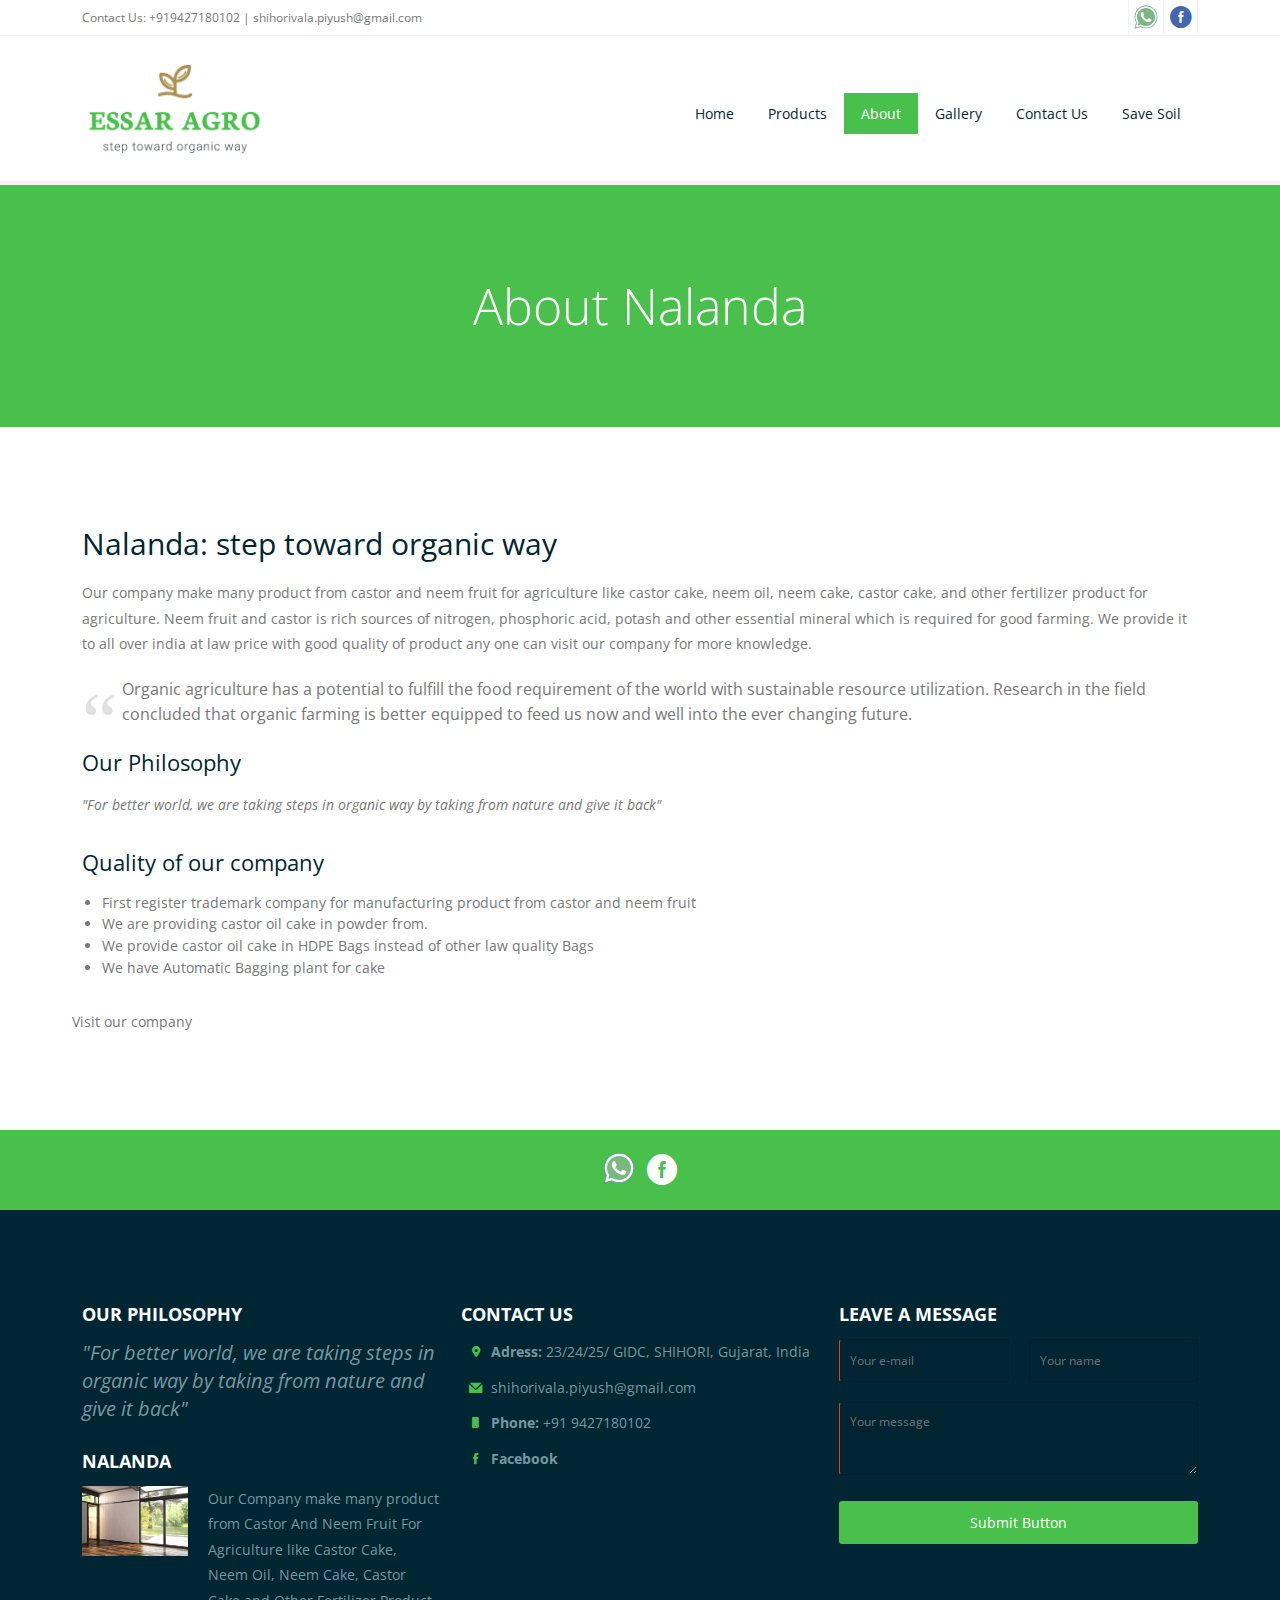
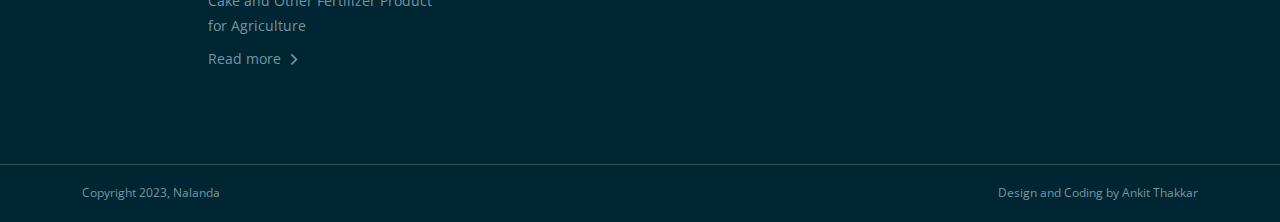
==== commit 194c8beb: "Update about.html" ====
--- a/about.html
+++ b/about.html
@@ -4,7 +4,7 @@
 <head>
   <meta charset="UTF-8">
   <meta name="viewport" content="width=device-width, initial-scale=1.0" />
-  <title>Essar Agro | Neem Oil Suppliers and Manufacturers, Castor Oil Suppliers and Manufacturers, Neem Cake and more.. </title>
+  <title>Nalanda | Neem Oil Suppliers and Manufacturers, Castor Oil Suppliers and Manufacturers, Neem Cake and more.. </title>
   <link rel="stylesheet" href="css/components.css">
   <link rel="stylesheet" href="css/icons.css">
   <link rel="stylesheet" href="css/responsee.css">
@@ -40,7 +40,7 @@
       <div class="line">
         <div class="s-12 m-6 l-6">
           <div class="top-bar-contact">
-            <p class="text-size-12">Contact Us: <a href="tel:+919427180102">+919427180102</a> | <a class="text-orange-hover" href="mailto:info@essarorganic.com">info@essarorganic.com</a></p>
+            <p class="text-size-12">Contact Us: <a href="tel:+919427180102">+919427180102</a> | <a class="text-orange-hover" href="mailto:shihorivala.piyush@gmail.com">shihorivala.piyush@gmail.com</a></p>
           </div>
         </div>
         <div class="s-12 m-6 l-6">
@@ -110,11 +110,11 @@
     <!-- Content -->
     <article>
       <header class="section background-primary text-center">
-        <h1 class="text-white margin-bottom-0 text-size-50 text-thin text-line-height-1">About Essar Agro</h1>
+        <h1 class="text-white margin-bottom-0 text-size-50 text-thin text-line-height-1">About Nalanda</h1>
       </header>
       <div class="section background-white">
         <div class="line">
-          <h2 class="text-size-30">Essar Agro: step toward organic way</h2>
+          <h2 class="text-size-30">Nalanda: step toward organic way</h2>
           <p>
             Our company make many product from castor and neem fruit for agriculture like castor cake, neem oil, neem cake, castor cake, and other fertilizer product for agriculture. Neem fruit and castor is rich sources of nitrogen, phosphoric acid, potash and other
             essential mineral which is required for good farming. We provide it to all over india at law price with good quality of product any one can visit our company for more knowledge. </p>
@@ -185,7 +185,7 @@
               <p>
 
                 <div class="line">
-                  <h4 class="text-uppercase text-strong margin-top-30">Essar Agro</h4>
+                  <h4 class="text-uppercase text-strong margin-top-30">Nalanda</h4>
                   <div class="margin">
                     <div class="s-12 m-12 l-4 margin-m-bottom">
                       <a class="image-hover-zoom" href="/"><img src="img/blog-04.jpg" alt=""></a>
@@ -214,7 +214,7 @@
                 <i class="icon-mail text-primary text-size-12"></i>
               </div>
               <div class="s-11 m-11 l-11 margin-bottom-10">
-                <p><a class="text-orange-hover" href="mailto:info@essarorganic.com">info@essarorganic.com</a></p>
+                <p><a class="text-orange-hover" href="mailto:shihorivala.piyush@gmail.com">shihorivala.piyush@gmail.com</a></p>
               </div>
             </div>
             <div class="line">
@@ -267,10 +267,10 @@
     <section class="padding background-dark">
       <div class="line">
         <div class="s-12 l-6">
-          <p class="text-size-12">Copyright 2020, Essar Agro</p>
+          <p class="text-size-12">Copyright 2023, Nalanda</p>
         </div>
         <div class="s-12 l-6">
-          <a class="right text-size-12" href="http://www.athakkar.me" target="_blank" title="Ankit Thakkar">Design and Coding by Ankit Thakkar</a>
+          <a class="right text-size-12" href="http://www.athakkar.in" target="_blank" title="Ankit Thakkar">Design and Coding by Ankit Thakkar</a>
         </div>
       </div>
     </section>
@@ -281,4 +281,4 @@
 
 </body>
 
-</html>+</html>
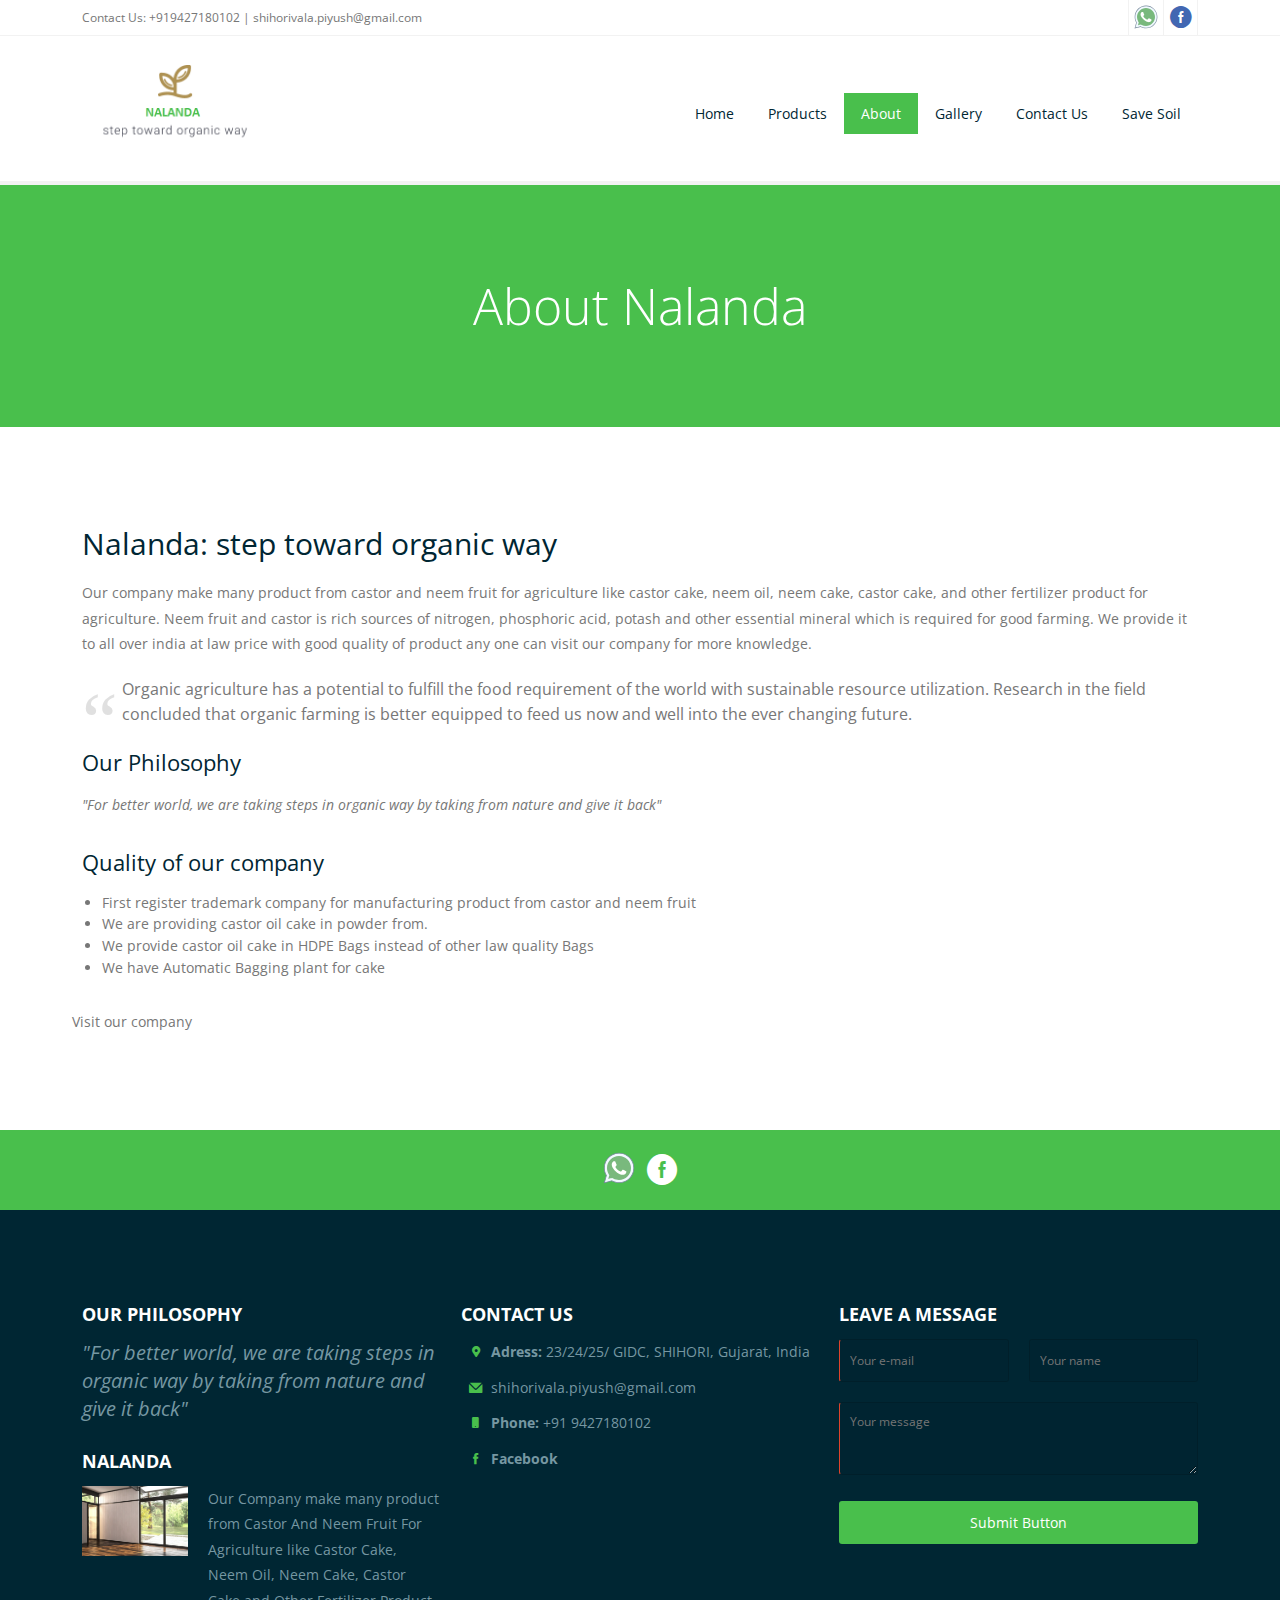
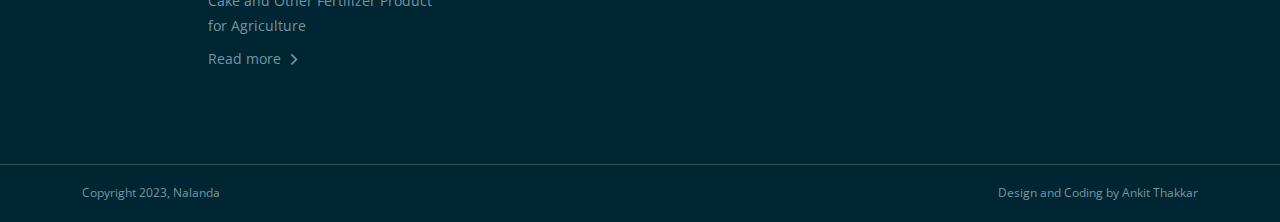
==== commit 37e25e66: "Update about.html" ====
--- a/about.html
+++ b/about.html
@@ -47,7 +47,7 @@
           <div class="right">
             <ul class="top-bar-social right">
               <li>
-                <a href="https://api.whatsapp.com/send?phone=+919427180102">
+                <a href="https://api.whatsapp.com/send?phone=09427180102">
                   <div data-v-7208e4f4="" class="left-side-workspace">
                     <div data-v-7208e4f4="" class="icon-player-wrap" style="min-width: 30px;height: 30px;margin: 5px;"><svg xmlns="http://www.w3.org/2000/svg" viewBox="0 0 50 50" width="50" height="50" preserveAspectRatio="xMidYMid meet" style="width: 100%; height: 100%; transform: translate3d(0px, 0px, 0px);"><defs><clipPath id="__lottie_element_2"><rect width="40" height="40" x="0" y="0"></rect></clipPath></defs><g clip-path="url(#__lottie_element_2)"><g transform="matrix(1,0,0,1,0,0)" opacity="1" style="display: block;"><g opacity="1" transform="matrix(1,0,0,1,20.07900047302246,19.98200035095215)"><path fill="rgb(241,249,255)" fill-opacity="1" d=" M-15.857999801635742,9.315999984741211 C-15.857999801635742,9.315999984741211 -15.961999893188477,9.135000228881836 -15.961999893188477,9.135000228881836 C-17.56999969482422,6.348999977111816 -18.42099952697754,3.1670000553131104 -18.420000076293945,-0.07000000029802322 C-18.416000366210938,-10.222000122070312 -10.152999877929688,-18.48200035095215 -0.0010000000474974513,-18.48200035095215 C4.925000190734863,-18.479999542236328 9.552000045776367,-16.562999725341797 13.029000282287598,-13.083000183105469 C16.506000518798828,-9.602999687194824 18.42099952697754,-4.97599983215332 18.42099952697754,-0.054999999701976776 C18.416000366210938,10.097999572753906 10.152999877929688,18.358999252319336 0.0010000000474974513,18.358999252319336 C-3.0810000896453857,18.35700035095215 -6.125,17.58300018310547 -8.8100004196167,16.118000030517578 C-8.8100004196167,16.118000030517578 -8.984000205993652,16.02199935913086 -8.984000205993652,16.02199935913086 C-8.984000205993652,16.02199935913086 -18.368999481201172,18.48200035095215 -18.368999481201172,18.48200035095215 C-18.368999481201172,18.48200035095215 -15.857999801635742,9.315999984741211 -15.857999801635742,9.315999984741211z"></path></g><g opacity="1" transform="matrix(1,0,0,1,20,20.083999633789062)"><path fill="rgb(120,138,156)" fill-opacity="1" d=" M0.07800000160932541,-18.084999084472656 C0.07800000160932541,-18.084999084472656 0.07800000160932541,-18.084999084472656 0.07800000160932541,-18.084999084472656 C4.86899995803833,-18.083999633789062 9.371000289916992,-16.216999053955078 12.753999710083008,-12.831000328063965 C16.136999130249023,-9.444999694824219 18,-4.945000171661377 18,-0.15800000727176666 C17.9950008392334,9.720000267028809 9.956999778747559,17.756999969482422 0.0729999989271164,17.756999969482422 C-2.9179999828338623,17.756000518798828 -5.879000186920166,17.00200080871582 -8.491000175476074,15.57699966430664 C-8.491000175476074,15.57699966430664 -8.84000015258789,15.38700008392334 -8.84000015258789,15.38700008392334 C-8.84000015258789,15.38700008392334 -9.223999977111816,15.48799991607666 -9.223999977111816,15.48799991607666 C-9.223999977111816,15.48799991607666 -17.577999114990234,17.67799949645996 -17.577999114990234,17.67799949645996 C-17.577999114990234,17.67799949645996 -15.35200023651123,9.54699993133545 -15.35200023651123,9.54699993133545 C-15.35200023651123,9.54699993133545 -15.241999626159668,9.144000053405762 -15.241999626159668,9.144000053405762 C-15.241999626159668,9.144000053405762 -15.449999809265137,8.782999992370605 -15.449999809265137,8.782999992370605 C-17.016000747680664,6.072000026702881 -17.843000411987305,2.9739999771118164 -17.840999603271484,-0.17299999296665192 C-17.836999893188477,-10.048999786376953 -9.79800033569336,-18.084999084472656 0.07800000160932541,-18.084999084472656z M0.07800000160932541,-19.084999084472656 C-10.348999977111816,-19.084999084472656 -18.836999893188477,-10.600000381469727 -18.841999053955078,-0.17299999296665192 C-18.8439998626709,3.1600000858306885 -17.972999572753906,6.415999889373779 -16.316999435424805,9.282999992370605 C-16.316999435424805,9.282999992370605 -19,19.084999084472656 -19,19.084999084472656 C-19,19.084999084472656 -8.970000267028809,16.45400047302246 -8.970000267028809,16.45400047302246 C-6.206999778747559,17.961000442504883 -3.0950000286102295,18.7549991607666 0.07199999690055847,18.756999969482422 C0.07199999690055847,18.756999969482422 0.07999999821186066,18.756999969482422 0.07999999821186066,18.756999969482422 C10.506999969482422,18.756999969482422 18.9950008392334,10.270999908447266 19,-0.15800000727176666 C19,-5.211999893188477 17.034000396728516,-9.96500015258789 13.461999893188477,-13.539999961853027 C9.890000343322754,-17.11400032043457 5.139999866485596,-19.08300018310547 0.07800000160932541,-19.084999084472656z"></path></g><g opacity="1" transform="matrix(1,0,0,1,20,20)"><path fill="rgb(121,185,125)" fill-opacity="1" d=" M-0.004999999888241291,15 C-2.509000062942505,14.99899959564209 -4.986999988555908,14.368000030517578 -7.171000003814697,13.177000045776367 C-7.171000003814697,13.177000045776367 -8.604000091552734,12.395000457763672 -8.604000091552734,12.395000457763672 C-8.604000091552734,12.395000457763672 -10.182000160217285,12.809000015258789 -10.182000160217285,12.809000015258789 C-10.182000160217285,12.809000015258789 -13.42300033569336,13.659000396728516 -13.42300033569336,13.659000396728516 C-13.42300033569336,13.659000396728516 -12.593999862670898,10.628999710083008 -12.593999862670898,10.628999710083008 C-12.593999862670898,10.628999710083008 -12.140999794006348,8.972999572753906 -12.140999794006348,8.972999572753906 C-12.140999794006348,8.972999572753906 -12.99899959564209,7.485000133514404 -12.99899959564209,7.485000133514404 C-14.307999610900879,5.2179999351501465 -15,2.627000093460083 -14.99899959564209,-0.007000000216066837 C-14.994999885559082,-8.27400016784668 -8.267000198364258,-14.99899959564209 -0.0010000000474974513,-15 C4.010000228881836,-14.99899959564209 7.7779998779296875,-13.437000274658203 10.609000205993652,-10.602999687194824 C13.442000389099121,-7.769000053405762 15.00100040435791,-4.000999927520752 15.00100040435791,0.004999999888241291 C14.996999740600586,8.27299976348877 8.267000198364258,15 -0.004999999888241291,15z"></path></g></g><g transform="matrix(1,0,0,1,0,0)" opacity="1" style="display: block;"><g opacity="1" transform="matrix(1,0,0,1,20.094999313354492,20.09000015258789)"><path fill="rgb(255,255,255)" fill-opacity="1" d=" M8.1850004196167,3.5980000495910645 C7.735000133514404,3.372999906539917 5.525000095367432,2.2850000858306885 5.113999843597412,2.134999990463257 C4.701000213623047,1.9850000143051147 4.4019999504089355,1.9119999408721924 4.1020002365112305,2.3610000610351562 C3.802000045776367,2.811000108718872 2.940999984741211,3.822000026702881 2.678999900817871,4.119999885559082 C2.4159998893737793,4.420000076293945 2.1549999713897705,4.456999778747559 1.7050000429153442,4.234000205993652 C1.253999948501587,4.008999824523926 -0.1940000057220459,3.5350000858306885 -1.909999966621399,2.003000020980835 C-3.246999979019165,0.8119999766349792 -4.14900016784668,-0.6589999794960022 -4.410999774932861,-1.1089999675750732 C-4.672999858856201,-1.559999942779541 -4.440000057220459,-1.8029999732971191 -4.214000225067139,-2.0269999504089355 C-4.01200008392334,-2.2300000190734863 -3.7639999389648438,-2.5510001182556152 -3.5399999618530273,-2.813999891281128 C-3.315999984741211,-3.075000047683716 -3.240000009536743,-3.263000011444092 -3.0899999141693115,-3.563999891281128 C-2.940000057220459,-3.86299991607666 -3.015000104904175,-4.127999782562256 -3.128000020980835,-4.3520002365112305 C-3.240999937057495,-4.574999809265137 -4.139999866485596,-6.788000106811523 -4.514999866485596,-7.688000202178955 C-4.879000186920166,-8.564000129699707 -5.250999927520752,-8.442999839782715 -5.5269999504089355,-8.458000183105469 C-5.789000034332275,-8.470999717712402 -6.089000225067139,-8.472999572753906 -6.388000011444092,-8.472999572753906 C-6.688000202178955,-8.472999572753906 -7.175000190734863,-8.359999656677246 -7.585999965667725,-7.909999847412109 C-7.997000217437744,-7.460999965667725 -9.159000396728516,-6.374000072479248 -9.159000396728516,-4.160999774932861 C-9.159000396728516,-1.9490000009536743 -7.547999858856201,0.18799999356269836 -7.323999881744385,0.4880000054836273 C-7.099999904632568,0.7870000004768372 -4.15500020980835,5.328000068664551 0.35600000619888306,7.275000095367432 C1.4279999732971191,7.736999988555908 2.2669999599456787,8.012999534606934 2.9170000553131104,8.220999717712402 C3.99399995803833,8.564000129699707 4.974999904632568,8.515999794006348 5.749000072479248,8.399999618530273 C6.613999843597412,8.270999908447266 8.40999984741211,7.311999797821045 8.784000396728516,6.26200008392334 C9.159000396728516,5.2129998207092285 9.159000396728516,4.313000202178955 9.045000076293945,4.125999927520752 C8.9350004196167,3.934999942779541 8.63599967956543,3.822000026702881 8.1850004196167,3.5980000495910645z"></path></g></g></g></svg>                      </div>
                     <div data-v-7208e4f4="" width="186px" height="186px" class="icon" style="width: 186px; height: 186px; display: none;">
@@ -157,7 +157,7 @@
   <footer>
     <!-- Social -->
     <div class="background-primary padding text-center">
-      <a href="https://api.whatsapp.com/send?phone=+919427180102">
+      <a href="https://api.whatsapp.com/send?phone=09427180102">
         <div data-v-f20fbec6="" data-v-7208e4f4="" class="animated-icon icon-player">
           <div data-v-f20fbec6="" class="icon">
             <div data-v-f20fbec6="" class="lottie animation"><svg xmlns="http://www.w3.org/2000/svg" viewBox="0 0 50 50" width="50" height="50" preserveAspectRatio="xMidYMid meet" style="width: 100%; height: 100%; transform: translate3d(0px, 0px, 0px);"><defs><clipPath id="__lottie_element_2"><rect width="40" height="40" x="0" y="0"></rect></clipPath></defs><g clip-path="url(#__lottie_element_2)"><g transform="matrix(1,0,0,1,0,0)" opacity="1" style="display: block;"><g opacity="1" transform="matrix(1,0,0,1,20.07900047302246,19.98200035095215)"><path fill="rgb(241,249,255)" fill-opacity="1" d=" M-15.857999801635742,9.315999984741211 C-15.857999801635742,9.315999984741211 -15.961999893188477,9.135000228881836 -15.961999893188477,9.135000228881836 C-17.56999969482422,6.348999977111816 -18.42099952697754,3.1670000553131104 -18.420000076293945,-0.07000000029802322 C-18.416000366210938,-10.222000122070312 -10.152999877929688,-18.48200035095215 -0.0010000000474974513,-18.48200035095215 C4.925000190734863,-18.479999542236328 9.552000045776367,-16.562999725341797 13.029000282287598,-13.083000183105469 C16.506000518798828,-9.602999687194824 18.42099952697754,-4.97599983215332 18.42099952697754,-0.054999999701976776 C18.416000366210938,10.097999572753906 10.152999877929688,18.358999252319336 0.0010000000474974513,18.358999252319336 C-3.0810000896453857,18.35700035095215 -6.125,17.58300018310547 -8.8100004196167,16.118000030517578 C-8.8100004196167,16.118000030517578 -8.984000205993652,16.02199935913086 -8.984000205993652,16.02199935913086 C-8.984000205993652,16.02199935913086 -18.368999481201172,18.48200035095215 -18.368999481201172,18.48200035095215 C-18.368999481201172,18.48200035095215 -15.857999801635742,9.315999984741211 -15.857999801635742,9.315999984741211z"></path></g><g opacity="1" transform="matrix(1,0,0,1,20,20.083999633789062)"><path fill="rgb(120,138,156)" fill-opacity="1" d=" M0.07800000160932541,-18.084999084472656 C0.07800000160932541,-18.084999084472656 0.07800000160932541,-18.084999084472656 0.07800000160932541,-18.084999084472656 C4.86899995803833,-18.083999633789062 9.371000289916992,-16.216999053955078 12.753999710083008,-12.831000328063965 C16.136999130249023,-9.444999694824219 18,-4.945000171661377 18,-0.15800000727176666 C17.9950008392334,9.720000267028809 9.956999778747559,17.756999969482422 0.0729999989271164,17.756999969482422 C-2.9179999828338623,17.756000518798828 -5.879000186920166,17.00200080871582 -8.491000175476074,15.57699966430664 C-8.491000175476074,15.57699966430664 -8.84000015258789,15.38700008392334 -8.84000015258789,15.38700008392334 C-8.84000015258789,15.38700008392334 -9.223999977111816,15.48799991607666 -9.223999977111816,15.48799991607666 C-9.223999977111816,15.48799991607666 -17.577999114990234,17.67799949645996 -17.577999114990234,17.67799949645996 C-17.577999114990234,17.67799949645996 -15.35200023651123,9.54699993133545 -15.35200023651123,9.54699993133545 C-15.35200023651123,9.54699993133545 -15.241999626159668,9.144000053405762 -15.241999626159668,9.144000053405762 C-15.241999626159668,9.144000053405762 -15.449999809265137,8.782999992370605 -15.449999809265137,8.782999992370605 C-17.016000747680664,6.072000026702881 -17.843000411987305,2.9739999771118164 -17.840999603271484,-0.17299999296665192 C-17.836999893188477,-10.048999786376953 -9.79800033569336,-18.084999084472656 0.07800000160932541,-18.084999084472656z M0.07800000160932541,-19.084999084472656 C-10.348999977111816,-19.084999084472656 -18.836999893188477,-10.600000381469727 -18.841999053955078,-0.17299999296665192 C-18.8439998626709,3.1600000858306885 -17.972999572753906,6.415999889373779 -16.316999435424805,9.282999992370605 C-16.316999435424805,9.282999992370605 -19,19.084999084472656 -19,19.084999084472656 C-19,19.084999084472656 -8.970000267028809,16.45400047302246 -8.970000267028809,16.45400047302246 C-6.206999778747559,17.961000442504883 -3.0950000286102295,18.7549991607666 0.07199999690055847,18.756999969482422 C0.07199999690055847,18.756999969482422 0.07999999821186066,18.756999969482422 0.07999999821186066,18.756999969482422 C10.506999969482422,18.756999969482422 18.9950008392334,10.270999908447266 19,-0.15800000727176666 C19,-5.211999893188477 17.034000396728516,-9.96500015258789 13.461999893188477,-13.539999961853027 C9.890000343322754,-17.11400032043457 5.139999866485596,-19.08300018310547 0.07800000160932541,-19.084999084472656z"></path></g><g opacity="1" transform="matrix(1,0,0,1,20,20)"><path fill="rgb(121,185,125)" fill-opacity="1" d=" M-0.004999999888241291,15 C-2.509000062942505,14.99899959564209 -4.986999988555908,14.368000030517578 -7.171000003814697,13.177000045776367 C-7.171000003814697,13.177000045776367 -8.604000091552734,12.395000457763672 -8.604000091552734,12.395000457763672 C-8.604000091552734,12.395000457763672 -10.182000160217285,12.809000015258789 -10.182000160217285,12.809000015258789 C-10.182000160217285,12.809000015258789 -13.42300033569336,13.659000396728516 -13.42300033569336,13.659000396728516 C-13.42300033569336,13.659000396728516 -12.593999862670898,10.628999710083008 -12.593999862670898,10.628999710083008 C-12.593999862670898,10.628999710083008 -12.140999794006348,8.972999572753906 -12.140999794006348,8.972999572753906 C-12.140999794006348,8.972999572753906 -12.99899959564209,7.485000133514404 -12.99899959564209,7.485000133514404 C-14.307999610900879,5.2179999351501465 -15,2.627000093460083 -14.99899959564209,-0.007000000216066837 C-14.994999885559082,-8.27400016784668 -8.267000198364258,-14.99899959564209 -0.0010000000474974513,-15 C4.010000228881836,-14.99899959564209 7.7779998779296875,-13.437000274658203 10.609000205993652,-10.602999687194824 C13.442000389099121,-7.769000053405762 15.00100040435791,-4.000999927520752 15.00100040435791,0.004999999888241291 C14.996999740600586,8.27299976348877 8.267000198364258,15 -0.004999999888241291,15z"></path></g></g><g transform="matrix(1,0,0,1,0,0)" opacity="1" style="display: block;"><g opacity="1" transform="matrix(1,0,0,1,20.094999313354492,20.09000015258789)"><path fill="rgb(255,255,255)" fill-opacity="1" d=" M8.1850004196167,3.5980000495910645 C7.735000133514404,3.372999906539917 5.525000095367432,2.2850000858306885 5.113999843597412,2.134999990463257 C4.701000213623047,1.9850000143051147 4.4019999504089355,1.9119999408721924 4.1020002365112305,2.3610000610351562 C3.802000045776367,2.811000108718872 2.940999984741211,3.822000026702881 2.678999900817871,4.119999885559082 C2.4159998893737793,4.420000076293945 2.1549999713897705,4.456999778747559 1.7050000429153442,4.234000205993652 C1.253999948501587,4.008999824523926 -0.1940000057220459,3.5350000858306885 -1.909999966621399,2.003000020980835 C-3.246999979019165,0.8119999766349792 -4.14900016784668,-0.6589999794960022 -4.410999774932861,-1.1089999675750732 C-4.672999858856201,-1.559999942779541 -4.440000057220459,-1.8029999732971191 -4.214000225067139,-2.0269999504089355 C-4.01200008392334,-2.2300000190734863 -3.7639999389648438,-2.5510001182556152 -3.5399999618530273,-2.813999891281128 C-3.315999984741211,-3.075000047683716 -3.240000009536743,-3.263000011444092 -3.0899999141693115,-3.563999891281128 C-2.940000057220459,-3.86299991607666 -3.015000104904175,-4.127999782562256 -3.128000020980835,-4.3520002365112305 C-3.240999937057495,-4.574999809265137 -4.139999866485596,-6.788000106811523 -4.514999866485596,-7.688000202178955 C-4.879000186920166,-8.564000129699707 -5.250999927520752,-8.442999839782715 -5.5269999504089355,-8.458000183105469 C-5.789000034332275,-8.470999717712402 -6.089000225067139,-8.472999572753906 -6.388000011444092,-8.472999572753906 C-6.688000202178955,-8.472999572753906 -7.175000190734863,-8.359999656677246 -7.585999965667725,-7.909999847412109 C-7.997000217437744,-7.460999965667725 -9.159000396728516,-6.374000072479248 -9.159000396728516,-4.160999774932861 C-9.159000396728516,-1.9490000009536743 -7.547999858856201,0.18799999356269836 -7.323999881744385,0.4880000054836273 C-7.099999904632568,0.7870000004768372 -4.15500020980835,5.328000068664551 0.35600000619888306,7.275000095367432 C1.4279999732971191,7.736999988555908 2.2669999599456787,8.012999534606934 2.9170000553131104,8.220999717712402 C3.99399995803833,8.564000129699707 4.974999904632568,8.515999794006348 5.749000072479248,8.399999618530273 C6.613999843597412,8.270999908447266 8.40999984741211,7.311999797821045 8.784000396728516,6.26200008392334 C9.159000396728516,5.2129998207092285 9.159000396728516,4.313000202178955 9.045000076293945,4.125999927520752 C8.9350004196167,3.934999942779541 8.63599967956543,3.822000026702881 8.1850004196167,3.5980000495910645z"></path></g></g></g></svg></div>
